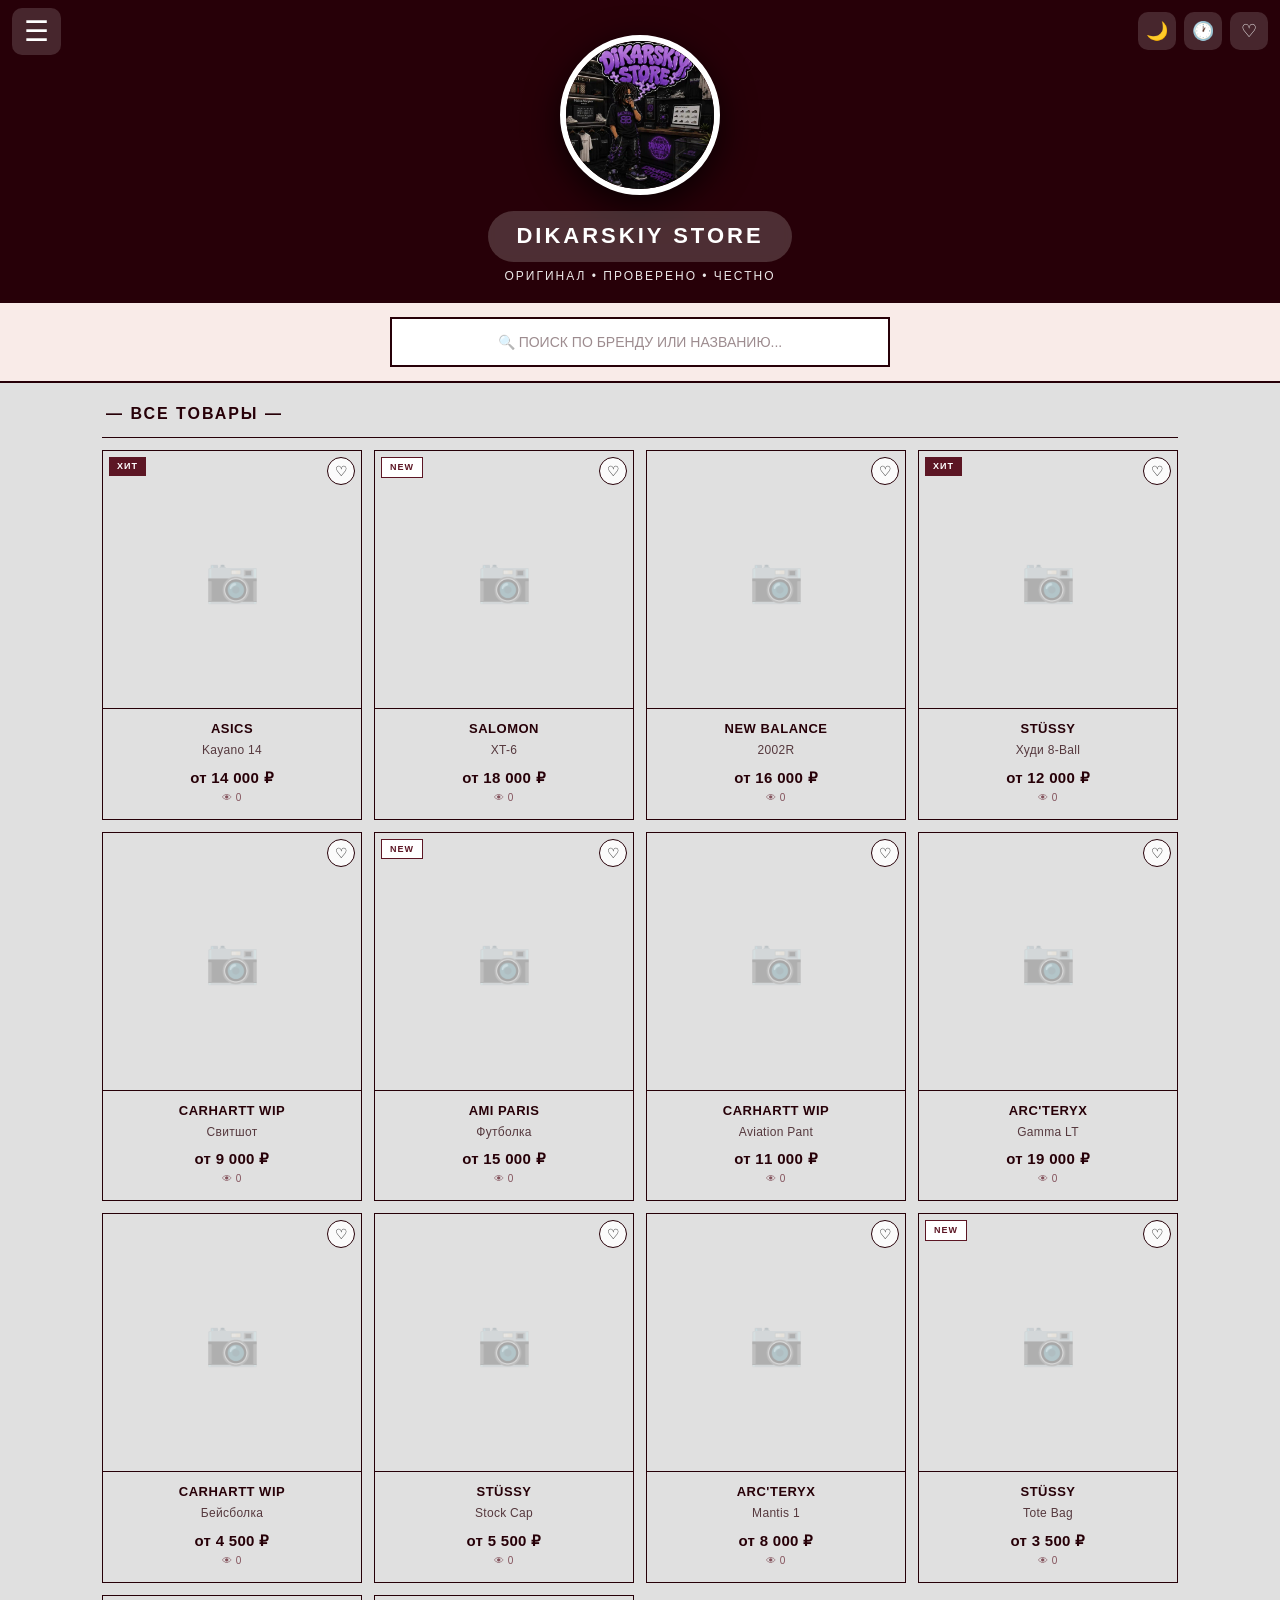
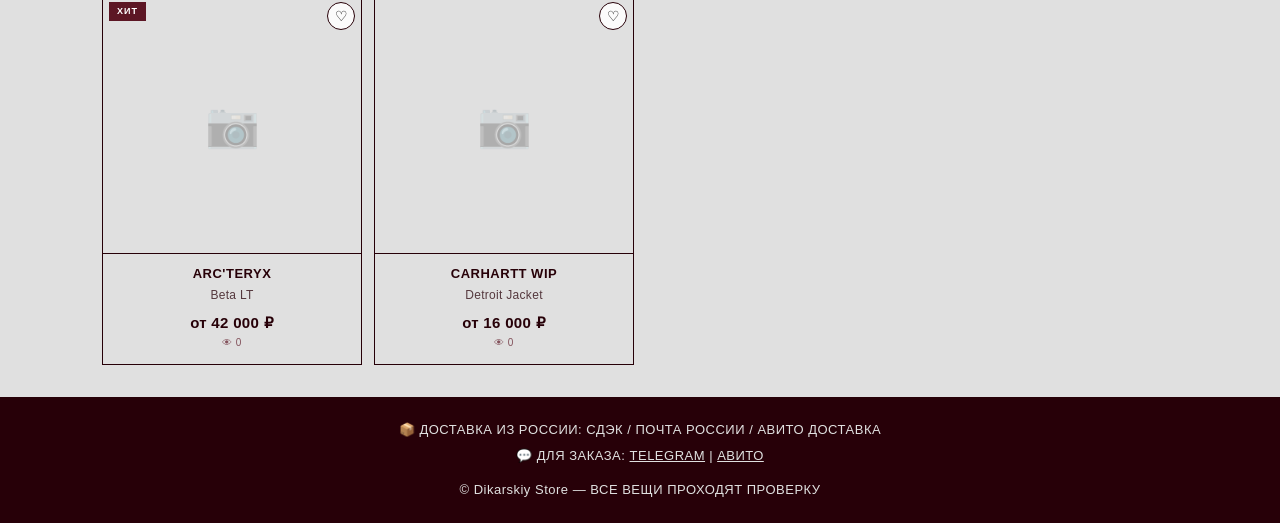
==== index.html @ ef87a81f "Update index.html" ====
<!DOCTYPE html>
<html lang="ru">
<head>
    <link rel="stylesheet" href="css/style.css">
    <meta charset="UTF-8">
    <meta name="viewport" content="width=device-width, initial-scale=1.0">
    <title>Dikarskiy Store</title>
   <link rel="icon" type="image/jpeg" href="avatar.jpg">
<link rel="apple-touch-icon" href="avatar.jpg">
    <meta name="msvalidate.01" content="151BB5F3D3B2898C2CD2B35DEF74CAA3" />
</head>
<body>


<!-- ШАПКА -->
<div class="header">
    <!-- Кнопка фильтра -->
    <div class="header-top-row">
        <span class="filter-icon" onclick="openPanel()" title="Фильтры">☰</span>
    </div>

 <!-- Иконки: тема, история, избранное и корзина -->
 <div class="header-actions">
    <button class="header-action-btn" onclick="toggleTheme()" title="Тема"><span id="themeIcon">🌙</span></button>
    <button class="header-action-btn" onclick="openHistory()" title="История">🕐</button>
    <button class="header-action-btn" onclick="openFavorites()" title="Избранное">♡<span class="badge" id="favBadge">0</span></button>
</div>

    <!-- Аватарка и название -->
    <img src="avatar.jpg" alt="Logo" class="header-avatar">
    <h1>Dikarskiy Store</h1>
    <p class="header-subtitle">ОРИГИНАЛ  • ПРОВЕРЕНО • ЧЕСТНО</p>
</div>
    <!-- ОВЕРЛЕЙ -->
    <div class="overlay" id="overlay" onclick="closePanel()"></div>

<!-- КНОПКА НАВЕРХ -->
<div class="scroll-to-top" id="scrollToTopBtn" onclick="scrollToTop()">↑</div>

 <!-- ВЫЕЗЖАЮЩАЯ ПАНЕЛЬ ФИЛЬТРОВ -->
<div class="sidebar" id="sidebar">
    <span class="close-panel" onclick="closePanel()">✕</span>
    <h3>Фильтры</h3>

    <div class="filter-group">
        <div class="filter-title">Категория</div>
        <label><input type="checkbox" class="filter-category" value="shoes" onchange="applyFilters()"> 👟 Обувь</label>
        <label><input type="checkbox" class="filter-category" value="hoodies" onchange="applyFilters()"> 👕 Кофты</label>
        <label><input type="checkbox" class="filter-category" value="pants" onchange="applyFilters()"> 👖 Штаны</label>
        <label><input type="checkbox" class="filter-category" value="caps" onchange="applyFilters()"> 🧢 Кепки</label>
        <label><input type="checkbox" class="filter-category" value="bags" onchange="applyFilters()"> 👜 Сумки</label>
        <label><input type="checkbox" class="filter-category" value="jackets" onchange="applyFilters()"> 🧥 Куртки</label>
    </div>

    <div class="filter-group">
        <div class="filter-title">Бренд</div>
        <label><input type="checkbox" class="filter-brand" value="asics" onchange="applyFilters()"> ASICS</label>
        <label><input type="checkbox" class="filter-brand" value="salomon" onchange="applyFilters()"> SALOMON</label>
        <label><input type="checkbox" class="filter-brand" value="newbalance" onchange="applyFilters()"> NEW BALANCE</label>
        <label><input type="checkbox" class="filter-brand" value="stussy" onchange="applyFilters()"> STÜSSY</label>
        <label><input type="checkbox" class="filter-brand" value="carhartt" onchange="applyFilters()"> CARHARTT WIP</label>
        <label><input type="checkbox" class="filter-brand" value="ami" onchange="applyFilters()"> AMI PARIS</label>
        <label><input type="checkbox" class="filter-brand" value="arcteryx" onchange="applyFilters()"> ARC'TERYX</label>
    </div>

    <div class="filter-group">
        <div class="filter-title">Размер</div>
        <div class="size-type-toggle">
            <button class="size-type-btn active" id="sizeTypeShoes" onclick="switchSizeType('shoes')">👟 Обувь</button>
            <button class="size-type-btn" id="sizeTypeClothes" onclick="switchSizeType('clothes')">👕 Одежда</button>
        </div>
        <div id="sizeCheckboxes">
            <label><input type="checkbox" class="filter-size" value="37" onchange="applyFilters()"> 37</label>
            <label><input type="checkbox" class="filter-size" value="38" onchange="applyFilters()"> 38</label>
            <label><input type="checkbox" class="filter-size" value="39" onchange="applyFilters()"> 39</label>
            <label><input type="checkbox" class="filter-size" value="40" onchange="applyFilters()"> 40</label>
            <label><input type="checkbox" class="filter-size" value="41" onchange="applyFilters()"> 41</label>
            <label><input type="checkbox" class="filter-size" value="42" onchange="applyFilters()"> 42</label>
            <label><input type="checkbox" class="filter-size" value="43" onchange="applyFilters()"> 43</label>
            <label><input type="checkbox" class="filter-size" value="44" onchange="applyFilters()"> 44</label>
            <label><input type="checkbox" class="filter-size" value="45" onchange="applyFilters()"> 45</label>
        </div>
    </div>

    <div class="sort-group">
        <div class="filter-title">Сортировка по цене</div>
        <label><input type="radio" name="sortPrice" value="default" onchange="applyFilters()" checked> По умолчанию</label>
        <label><input type="radio" name="sortPrice" value="cheap" onchange="applyFilters()"> Сначала дешёвые ↑</label>
        <label><input type="radio" name="sortPrice" value="expensive" onchange="applyFilters()"> Сначала дорогие ↓</label>
    </div>

    <button class="apply-btn" onclick="applyFilters(); closePanel();">✓ Применить</button>
    <button class="reset-btn" onclick="resetFilters()">✕ Сбросить всё</button>
</div>


    <!-- СТРОКА ПОИСКА -->
    <div class="search-bar">
        <input type="text" id="searchInput" placeholder="🔍 ПОИСК ПО БРЕНДУ ИЛИ НАЗВАНИЮ..." oninput="applyFilters()">
    </div>

    <!-- КАТАЛОГ -->
    <div class="main-container">
        <div class="section-title">— Все товары —</div>
        <div class="catalog" id="catalog">

    <!-- ОБУВЬ -->
<!-- ОБУВЬ -->
<div class="item" data-id="asics-kayano14" data-category="shoes" data-brand="asics" data-price="14000" data-size="37,38,39,40,41,42,43,44,45" data-search="asics kayano 14 кроссовки" onclick="openModal('Asics Kayano 14', 'Кроссовки', 'Легендарная модель из азиатской линейки. Технология GEL, дышащий верх. Полный оригинал с проверкой Poizon.', '14 000 ₽'); addToHistory('Asics Kayano 14', '14 000 ₽'); countView('asics-kayano14');">
    <div class="photo"><span class="badge-hit">ХИТ</span><span class="camera-icon">📷</span><button class="fav-btn" onclick="event.stopPropagation(); toggleFav(this, 'Asics Kayano 14', '14 000 ₽')">♡</button></div>
    <div class="info"><div class="brand">ASICS</div><div class="type">Kayano 14</div><div class="price">от 14 000 ₽</div><div class="views-counter" id="views-asics-kayano14">👁 0</div></div>
</div>

<div class="item" data-id="salomon-xt6" data-category="shoes" data-brand="salomon" data-price="18000" data-size="37,38,39,40,41,42,43,44,45" data-search="salomon xt-6 кроссовки" onclick="openModal('Salomon XT-6', 'Кроссовки', 'Культовая модель для города и трейла. Система быстрой шнуровки, подошва Contagrip.', '18 000 ₽'); addToHistory('Salomon XT-6', '18 000 ₽'); countView('salomon-xt6');">
    <div class="photo"><span class="badge-new">NEW</span><span class="camera-icon">📷</span><button class="fav-btn" onclick="event.stopPropagation(); toggleFav(this, 'Salomon XT-6', '18 000 ₽')">♡</button></div>
    <div class="info"><div class="brand">SALOMON</div><div class="type">XT-6</div><div class="price">от 18 000 ₽</div><div class="views-counter" id="views-salomon-xt6">👁 0</div></div>
</div>

<div class="item" data-id="nb-2002r" data-category="shoes" data-brand="newbalance" data-price="16000" data-size="37,38,39,40,41,42,43,44,45" data-search="new balance 2002r кроссовки" onclick="openModal('New Balance 2002R', 'Кроссовки', 'Бестселлер из коллаборации с китайскими дизайнерами. Верх из замши и сетки.', '16 000 ₽'); addToHistory('New Balance 2002R', '16 000 ₽'); countView('nb-2002r');">
    <div class="photo"><span class="camera-icon">📷</span><button class="fav-btn" onclick="event.stopPropagation(); toggleFav(this, 'New Balance 2002R', '16 000 ₽')">♡</button></div>
    <div class="info"><div class="brand">NEW BALANCE</div><div class="type">2002R</div><div class="price">от 16 000 ₽</div><div class="views-counter" id="views-nb-2002r">👁 0</div></div>
</div>

<!-- КОФТЫ -->
<div class="item" data-id="stussy-8ball" data-category="hoodies" data-brand="stussy" data-price="12000" data-size="M,L,XL" data-search="stussy худи 8 ball" onclick="openModal('Stüssy 8-Ball', 'Худи', 'Знаменитое худи с принтом 8-Ball. Плотный футер, оверсайз крой. Размеры M, L, XL.', '12 000 ₽'); addToHistory('Stüssy 8-Ball', '12 000 ₽'); countView('stussy-8ball');">
    <div class="photo"><span class="badge-hit">ХИТ</span><span class="camera-icon">📷</span><button class="fav-btn" onclick="event.stopPropagation(); toggleFav(this, 'Stüssy 8-Ball', '12 000 ₽')">♡</button></div>
    <div class="info"><div class="brand">STÜSSY</div><div class="type">Худи 8-Ball</div><div class="price">от 12 000 ₽</div><div class="views-counter" id="views-stussy-8ball">👁 0</div></div>
</div>

<div class="item" data-id="carhartt-sweatshirt" data-category="hoodies" data-brand="carhartt" data-price="9000" data-size="S,M,L,XL" data-search="carhartt wip свитшот" onclick="openModal('Carhartt WIP', 'Свитшот', 'Свитшот из органического хлопка. Логотип на груди вышивкой.', '9 000 ₽'); addToHistory('Carhartt WIP', '9 000 ₽'); countView('carhartt-sweatshirt');">
    <div class="photo"><span class="camera-icon">📷</span><button class="fav-btn" onclick="event.stopPropagation(); toggleFav(this, 'Carhartt WIP', '9 000 ₽')">♡</button></div>
    <div class="info"><div class="brand">CARHARTT WIP</div><div class="type">Свитшот</div><div class="price">от 9 000 ₽</div><div class="views-counter" id="views-carhartt-sweatshirt">👁 0</div></div>
</div>

<div class="item" data-id="ami-paris-tshirt" data-category="hoodies" data-brand="ami" data-price="15000" data-size="S,M,L" data-search="ami paris футболка сердечко" onclick="openModal('AMI Paris', 'Футболка', 'Футболка с логотипом Ami de Coeur. Органический хлопок, свободный крой.', '15 000 ₽'); addToHistory('AMI Paris', '15 000 ₽'); countView('ami-paris-tshirt');">
    <div class="photo"><span class="badge-new">NEW</span><span class="camera-icon">📷</span><button class="fav-btn" onclick="event.stopPropagation(); toggleFav(this, 'AMI Paris', '15 000 ₽')">♡</button></div>
    <div class="info"><div class="brand">AMI PARIS</div><div class="type">Футболка</div><div class="price">от 15 000 ₽</div><div class="views-counter" id="views-ami-paris-tshirt">👁 0</div></div>
</div>

<!-- ШТАНЫ -->
<div class="item" data-id="carhartt-aviation" data-category="pants" data-brand="carhartt" data-price="11000" data-size="M,L,XL" data-search="carhartt wip aviation штаны карго" onclick="openModal('Carhartt WIP Aviation', 'Карго-штаны', 'Культовые штаны Aviation Pant. Плотный хлопок, усиленные колени.', '11 000 ₽'); addToHistory('Carhartt WIP Aviation', '11 000 ₽'); countView('carhartt-aviation');">
    <div class="photo"><span class="camera-icon">📷</span><button class="fav-btn" onclick="event.stopPropagation(); toggleFav(this, 'Carhartt WIP Aviation', '11 000 ₽')">♡</button></div>
    <div class="info"><div class="brand">CARHARTT WIP</div><div class="type">Aviation Pant</div><div class="price">от 11 000 ₽</div><div class="views-counter" id="views-carhartt-aviation">👁 0</div></div>
</div>

<div class="item" data-id="arcteryx-gamma" data-category="pants" data-brand="arcteryx" data-price="19000" data-size="S,M,L" data-search="arcteryx gamma lt штаны" onclick="openModal('Arc\'teryx Gamma', 'Треккинговые штаны', 'Техничные штаны Gamma LT. Софтшелл, водоотталкивающая пропитка.', '19 000 ₽'); addToHistory('Arc\'teryx Gamma', '19 000 ₽'); countView('arcteryx-gamma');">
    <div class="photo"><span class="camera-icon">📷</span><button class="fav-btn" onclick="event.stopPropagation(); toggleFav(this, 'Arc\'teryx Gamma', '19 000 ₽')">♡</button></div>
    <div class="info"><div class="brand">ARC'TERYX</div><div class="type">Gamma LT</div><div class="price">от 19 000 ₽</div><div class="views-counter" id="views-arcteryx-gamma">👁 0</div></div>
</div>

<!-- КЕПКИ -->
<div class="item" data-id="carhartt-cap" data-category="caps" data-brand="carhartt" data-price="4500" data-size="M" data-search="carhartt wip бейсболка кепка" onclick="openModal('Carhartt WIP Cap', 'Бейсболка', 'Классическая бейсболка с прямым козырьком и вышитым логотипом.', '4 500 ₽'); addToHistory('Carhartt WIP Cap', '4 500 ₽'); countView('carhartt-cap');">
    <div class="photo"><span class="camera-icon">📷</span><button class="fav-btn" onclick="event.stopPropagation(); toggleFav(this, 'Carhartt WIP Cap', '4 500 ₽')">♡</button></div>
    <div class="info"><div class="brand">CARHARTT WIP</div><div class="type">Бейсболка</div><div class="price">от 4 500 ₽</div><div class="views-counter" id="views-carhartt-cap">👁 0</div></div>
</div>

<div class="item" data-id="stussy-cap" data-category="caps" data-brand="stussy" data-price="5500" data-size="M" data-search="stussy stock cap кепка" onclick="openModal('Stüssy Stock Cap', 'Бейсболка', 'Бейсболка из твила с вышитым логотипом Stüssy. Унисекс.', '5 500 ₽'); addToHistory('Stüssy Stock Cap', '5 500 ₽'); countView('stussy-cap');">
    <div class="photo"><span class="camera-icon">📷</span><button class="fav-btn" onclick="event.stopPropagation(); toggleFav(this, 'Stüssy Stock Cap', '5 500 ₽')">♡</button></div>
    <div class="info"><div class="brand">STÜSSY</div><div class="type">Stock Cap</div><div class="price">от 5 500 ₽</div><div class="views-counter" id="views-stussy-cap">👁 0</div></div>
</div>

<!-- СУМКИ -->
<div class="item" data-id="arcteryx-mantis" data-category="bags" data-brand="arcteryx" data-price="8000" data-size="M" data-search="arcteryx mantis сумка поясная" onclick="openModal('Arc\'teryx Mantis 1', 'Поясная сумка', 'Компактная поясная сумка на 1.5 литра. Нейлон, всепогодные молнии.', '8 000 ₽'); addToHistory('Arc\'teryx Mantis 1', '8 000 ₽'); countView('arcteryx-mantis');">
    <div class="photo"><span class="camera-icon">📷</span><button class="fav-btn" onclick="event.stopPropagation(); toggleFav(this, 'Arc\'teryx Mantis 1', '8 000 ₽')">♡</button></div>
    <div class="info"><div class="brand">ARC'TERYX</div><div class="type">Mantis 1</div><div class="price">от 8 000 ₽</div><div class="views-counter" id="views-arcteryx-mantis">👁 0</div></div>
</div>

<div class="item" data-id="stussy-tote" data-category="bags" data-brand="stussy" data-price="3500" data-size="M" data-search="stussy tote bag шоппер сумка" onclick="openModal('Stüssy Tote', 'Шоппер', 'Холщовый шоппер с принтом Stüssy. Вместительный, прочный.', '3 500 ₽'); addToHistory('Stüssy Tote', '3 500 ₽'); countView('stussy-tote');">
    <div class="photo"><span class="badge-new">NEW</span><span class="camera-icon">📷</span><button class="fav-btn" onclick="event.stopPropagation(); toggleFav(this, 'Stüssy Tote', '3 500 ₽')">♡</button></div>
    <div class="info"><div class="brand">STÜSSY</div><div class="type">Tote Bag</div><div class="price">от 3 500 ₽</div><div class="views-counter" id="views-stussy-tote">👁 0</div></div>
</div>

<!-- КУРТКИ -->
<div class="item" data-id="arcteryx-beta" data-category="jackets" data-brand="arcteryx" data-price="42000" data-size="S,M,L" data-search="arcteryx beta lt куртка гортекс" onclick="openModal('Arc\'teryx Beta LT', 'Мембранная куртка', 'Легендарная гортексовская куртка. Водонепроницаемая, дышащая.', '42 000 ₽'); addToHistory('Arc\'teryx Beta LT', '42 000 ₽'); countView('arcteryx-beta');">
    <div class="photo"><span class="badge-hit">ХИТ</span><span class="camera-icon">📷</span><button class="fav-btn" onclick="event.stopPropagation(); toggleFav(this, 'Arc\'teryx Beta LT', '42 000 ₽')">♡</button></div>
    <div class="info"><div class="brand">ARC'TERYX</div><div class="type">Beta LT</div><div class="price">от 42 000 ₽</div><div class="views-counter" id="views-arcteryx-beta">👁 0</div></div>
</div>

<div class="item" data-id="carhartt-detroit" data-category="jackets" data-brand="carhartt" data-price="16000" data-size="M,L,XL" data-search="carhartt wip detroit куртка" onclick="openModal('Carhartt WIP Detroit', 'Рабочая куртка', 'Знаменитая детройтская куртка. Плотный хлопок, воротник из вельвета.', '16 000 ₽'); addToHistory('Carhartt WIP Detroit', '16 000 ₽'); countView('carhartt-detroit');">
    <div class="photo"><span class="camera-icon">📷</span><button class="fav-btn" onclick="event.stopPropagation(); toggleFav(this, 'Carhartt WIP Detroit', '16 000 ₽')">♡</button></div>
    <div class="info"><div class="brand">CARHARTT WIP</div><div class="type">Detroit Jacket</div><div class="price">от 16 000 ₽</div><div class="views-counter" id="views-carhartt-detroit">👁 0</div></div>
</div>
            <div class="no-results" id="noResults">
                ✕ Ничего не найдено. Попробуйте изменить фильтры или поисковый запрос.
            </div>
<!-- ИСТОРИЯ ПРОСМОТРОВ -->
<div class="history-section" id="historySection" style="display:none;">
    <div class="history-title">— Вы недавно смотрели —</div>
    <div class="history-items" id="historyItems"></div>
</div>
        </div>
    </div>

    <!-- ПОДВАЛ -->
    <div class="footer">
        <p>📦 ДОСТАВКА ИЗ РOССИИ: СДЭК / ПОЧТА РОССИИ / АВИТО ДОСТАВКА</p>
        <p>💬 ДЛЯ ЗАКАЗА: <a href="https://t.me/DikarskiyStore">TELEGRAM</a> | <a href="https://www.avito.ru/brands/ddf3fd53c799ed565a706783601779fa">АВИТО</a></p>
        <p style="margin-top:8px;">© Dikarskiy Store — ВСЕ ВЕЩИ ПРОХОДЯТ ПРОВЕРКУ</p>
    </div>

    <!-- МОДАЛЬНОЕ ОКНО ТОВАРА -->
    <div class="modal" id="modal">
        <div class="modal-content">
            <span class="close" onclick="closeModal()">✕</span>
            <div class="modal-photo"><span style="font-size:50px; opacity:0.3;">📷</span></div>
            <h2 id="modalTitle">Asics Kayano 14</h2>
            <div class="modal-type" id="modalType">Кроссовки</div>
            <div class="modal-desc" id="modalDesc">Описание товара.</div>
            <div class="modal-price" id="modalPrice">14 000 ₽</div>

         
            <!-- Кнопки "Поделиться" и "В избранное" -->
<div class="modal-actions-row">
    <button class="modal-share-btn" onclick="shareProduct()">📤 Поделиться</button>
    <button class="modal-fav-btn" id="modalFavBtn" onclick="toggleFavFromModal()">♡ В избранное</button>
</div>
            <a href="https://t.me/DikarskiyStore" target="_blank" class="order-btn">🛒 ЗАКАЗАТЬ В TELEGRAM</a>
        </div>
    </div>
  <script>
   // ====================
// ПАНЕЛЬ ФИЛЬТРОВ
// ====================
function openPanel() {
    document.getElementById('sidebar').classList.add('active');
    document.getElementById('overlay').classList.add('active');
}

function closePanel() {
    document.getElementById('sidebar').classList.remove('active');
    document.getElementById('overlay').classList.remove('active');
}

// ====================
// ТЁМНАЯ ТЕМА
// ====================
let darkMode = localStorage.getItem('dikarskiy_dark') === 'true';

function applyTheme() {
    if (darkMode) {
        document.body.classList.add('dark');
        document.getElementById('themeIcon').textContent = '☀️';
    } else {
        document.body.classList.remove('dark');
        document.getElementById('themeIcon').textContent = '🌙';
    }
}

function toggleTheme() {
    darkMode = !darkMode;
    localStorage.setItem('dikarskiy_dark', darkMode);
    applyTheme();
}

applyTheme();

// ====================
// МОДАЛЬНОЕ ОКНО ТОВАРА
// ====================
let currentModalProduct = { title: '', price: '' };

function openModal(title, type, desc, price) {
    document.getElementById('modalTitle').innerText = title;
    document.getElementById('modalType').innerText = type;
    document.getElementById('modalDesc').innerText = desc;
    document.getElementById('modalPrice').innerText = price;
    document.getElementById('modal').classList.add('active');

    currentModalProduct = { title, price };

    const favBtn = document.getElementById('modalFavBtn');
    if (favBtn) {
        const isFav = favorites.find(f => f.title === title);
        if (isFav) {
            favBtn.classList.add('liked');
            favBtn.textContent = '♥ В избранном';
        } else {
            favBtn.classList.remove('liked');
            favBtn.textContent = '♡ В избранное';
        }
    }

    // Кнопка заказа — напрямую тебе
    const orderBtn = document.querySelector('.modal-content .order-btn');
    if (orderBtn) {
        orderBtn.href = '#';
        orderBtn.removeAttribute('target');
        orderBtn.onclick = function(e) {
            e.preventDefault();
            orderDirect(title, price);
        };
    }
}

function closeModal() {
    document.getElementById('modal').classList.remove('active');
}

document.getElementById('modal').addEventListener('click', function(e) {
    if (e.target === this) closeModal();
});

// ====================
// ФИЛЬТРЫ И ПОИСК
// ====================
function applyFilters() {
    const items = document.querySelectorAll('.item');
    const q = document.getElementById('searchInput').value.toLowerCase().trim();
    const cats = [...document.querySelectorAll('.filter-category:checked')].map(cb => cb.value);
    const brands = [...document.querySelectorAll('.filter-brand:checked')].map(cb => cb.value);
    const sizes = [...document.querySelectorAll('.filter-size:checked')].map(cb => cb.value);

    const sortRadio = document.querySelector('input[name="sortPrice"]:checked');
    const sortValue = sortRadio ? sortRadio.value : 'default';

    const noResults = document.getElementById('noResults');
    let visibleItems = [];

    items.forEach(item => {
        const c = item.getAttribute('data-category');
        const b = item.getAttribute('data-brand');
        const sizeAttr = item.getAttribute('data-size') || '';
        const itemSizes = sizeAttr.split(',').map(s => s.trim());
        const s = item.getAttribute('data-search').toLowerCase();

        let sizeMatch = sizes.length === 0 || sizes.some(sz => itemSizes.includes(sz));

        const ok = (cats.length === 0 || cats.includes(c)) &&
                   (brands.length === 0 || brands.includes(b)) &&
                   (q === '' || s.includes(q)) &&
                   sizeMatch;

        item.classList.add('hidden');

        if (ok) {
            visibleItems.push(item);
        }
    });

    if (sortValue === 'cheap') {
        visibleItems.sort((a, b) => {
            const priceA = parseInt(a.getAttribute('data-price'));
            const priceB = parseInt(b.getAttribute('data-price'));
            return priceA - priceB;
        });
    } else if (sortValue === 'expensive') {
        visibleItems.sort((a, b) => {
            const priceA = parseInt(a.getAttribute('data-price'));
            const priceB = parseInt(b.getAttribute('data-price'));
            return priceB - priceA;
        });
    }

    const catalog = document.getElementById('catalog');
    visibleItems.forEach(item => {
        item.classList.remove('hidden');
        catalog.appendChild(item);
    });

    if (visibleItems.length === 0) {
        noResults.classList.add('show');
    } else {
        noResults.classList.remove('show');
    }
}

function resetFilters() {
    document.querySelectorAll('.filter-category, .filter-brand, .filter-size').forEach(cb => cb.checked = false);
    document.getElementById('searchInput').value = '';
    const defaultRadio = document.querySelector('input[name="sortPrice"][value="default"]');
    if (defaultRadio) defaultRadio.checked = true;
    applyFilters();
    closePanel();
}

// ====================
// ИЗБРАННОЕ И КОРЗИНА
// ====================

let favorites = JSON.parse(localStorage.getItem('dikarskiy_fav') || '[]');
let cart = JSON.parse(localStorage.getItem('dikarskiy_cart') || '[]');

function updateBadges() {
    const favBadge = document.getElementById('favBadge');
    const cartBadge = document.getElementById('cartBadge');

    if (favorites.length > 0) {
        favBadge.textContent = favorites.length;
        favBadge.classList.add('active');
    } else {
        favBadge.classList.remove('active');
    }

    if (cart.length > 0) {
        cartBadge.textContent = cart.length;
        cartBadge.classList.add('active');
    } else {
        cartBadge.classList.remove('active');
    }
}

function toggleFav(btn, title, price) {
    event.stopPropagation();
    const index = favorites.findIndex(item => item.title === title);

    if (index > -1) {
        favorites.splice(index, 1);
        btn.classList.remove('liked');
        btn.textContent = '♡';
    } else {
        favorites.push({ title, price });
        btn.classList.add('liked');
        btn.textContent = '♥';
    }

    localStorage.setItem('dikarskiy_fav', JSON.stringify(favorites));
    updateBadges();
}

function toggleFavFromModal() {
    const btn = document.getElementById('modalFavBtn');
    const title = currentModalProduct.title;
    const price = currentModalProduct.price;
    const index = favorites.findIndex(item => item.title === title);

    if (index > -1) {
        favorites.splice(index, 1);
        btn.classList.remove('liked');
        btn.textContent = '♡ В избранное';
    } else {
        favorites.push({ title, price });
        btn.classList.add('liked');
        btn.textContent = '♥ В избранном';
    }

    localStorage.setItem('dikarskiy_fav', JSON.stringify(favorites));
    updateBadges();
    updateAllFavButtons();
}

function updateAllFavButtons() {
    document.querySelectorAll('.fav-btn').forEach(btn => {
        const onclickAttr = btn.getAttribute('onclick');
        if (!onclickAttr) return;
        const match = onclickAttr.match(/toggleFav\(this,\s*'(.+?)',\s*'(.+?)'\)/);
        if (match && favorites.find(f => f.title === match[1])) {
            btn.classList.add('liked');
            btn.textContent = '♥';
        } else if (match) {
            btn.classList.remove('liked');
            btn.textContent = '♡';
        }
    });
}

function openFavorites() {
    if (favorites.length === 0) {
        alert('В избранном пока ничего нет');
        return;
    }
    
    let list = '🧾 ЧЕК-ЛИСТ ЗАКАЗА\n\n';
    let total = 0;
    
    favorites.forEach((item, i) => {
        list += (i + 1) + '. ' + item.title + ' — ' + item.price + '\n';
        const priceNum = parseInt(item.price.replace(/[^\d]/g, ''));
        if (!isNaN(priceNum)) total += priceNum;
    });
    
    list += '\n📦 Всего товаров: ' + favorites.length;
    list += '\n💰 Примерная сумма: ' + total.toLocaleString() + ' ₽';
    list += '\n\n👇 Выбери действие:';
    
    const action = confirm(
        list + '\n\nНажми "ОК" — отправить заказ в Telegram\nНажми "Отмена" — остаться в избранном'
    );
    
    if (action) {
        sendFavoriteOrder();
    }
}

function sendFavoriteOrder() {
    let message = '🛒 Новый заказ!\n\n';
    let total = 0;
    
    favorites.forEach((item, i) => {
        message += (i + 1) + '. ' + item.title + ' — ' + item.price + '\n';
        const priceNum = parseInt(item.price.replace(/[^\d]/g, ''));
        if (!isNaN(priceNum)) total += priceNum;
    });
    
    message += '\n📦 Всего: ' + favorites.length + ' товаров';
    message += '\n💰 Сумма: ~' + total.toLocaleString() + ' ₽';
    message += '\n\nПрошу подтвердить наличие и сроки.';
    
    const url = 'https://t.me/' + YOUR_TELEGRAM + '?text=' + encodeURIComponent(message);
    window.open(url, '_blank');
}
// ====================
// ПРЯМОЙ ЗАКАЗ ТЕБЕ В ЛИЧКУ
// ====================
const YOUR_TELEGRAM = 'DikarskiyStore'; // ← ЗАМЕНИ НА СВОЙ БЕЗ @

function orderDirect(title, price) {
    const size = prompt('Какой размер вас интересует? (S, M, L, XL)\nИли нажмите Отмена, если не знаете.');
    const sizeText = size ? 'Размер: ' + size : 'Размер не указан';
    
    const message = encodeURIComponent(
        '🛒 Новый заказ!\n\n' +
        'Товар: ' + title + '\n' +
        'Цена: ' + price + '\n' +
        sizeText
    );
    
    const url = 'https://t.me/' + YOUR_TELEGRAM + '?text=' + message;
    window.open(url, '_blank');
}

function shareProduct() {
    const url = window.location.href;
    const title = currentModalProduct.title;
    const price = currentModalProduct.price;
    const text = title + ' — ' + price + '\n\nСмотреть: ' + url;

    if (navigator.share) {
        navigator.share({ title, text, url });
    } else {
        navigator.clipboard.writeText(text).then(function() {
            alert('Ссылка скопирована! Отправь другу.');
        }).catch(function() {
            alert('Скопируйте вручную: ' + text);
        });
    }
}

// ====================
// ИСТОРИЯ ПРОСМОТРОВ
// ====================
let viewHistory = JSON.parse(localStorage.getItem('dikarskiy_history') || '[]');

function addToHistory(title, price) {
    viewHistory = viewHistory.filter(item => item.title !== title);
    viewHistory.unshift({ title, price });
    if (viewHistory.length > 10) viewHistory.pop();
    localStorage.setItem('dikarskiy_history', JSON.stringify(viewHistory));
}

function openHistory() {
    const modal = document.getElementById('historyModal');
    const list = document.getElementById('historyList');
    
    if (!modal || !list) return;

    list.innerHTML = '';

    if (viewHistory.length === 0) {
        list.innerHTML = '<div class="history-empty">Вы пока ничего не смотрели</div>';
    } else {
        viewHistory.forEach(item => {
            const row = document.createElement('div');
            row.className = 'history-row';
            row.innerHTML = '<div class="history-info"><div class="history-name">' + item.title + '</div><div class="history-price">' + item.price + '</div></div><div class="history-arrow">→</div>';
            row.onclick = function() {
                closeHistory();
                const searchTitle = item.title.replace(/'/g, "\\'");
                const targetItem = document.querySelector('.item[onclick*="' + searchTitle + '"]');
                if (targetItem) {
                    targetItem.scrollIntoView({ behavior: 'smooth',block: 'center' });
                    setTimeout(function() { targetItem.click(); }, 400);
                }
            };
            list.appendChild(row);
        });
    }

    modal.style.display = 'flex';
    modal.classList.add('active');
}

function closeHistory() {
    const modal = document.getElementById('historyModal');
    if (!modal) return;
    modal.classList.remove('active');
    setTimeout(function() { modal.style.display = 'none'; }, 300);
}

function clearHistory() {
    viewHistory = [];
    localStorage.setItem('dikarskiy_history', '[]');
    openHistory();
}

const historyModalEl = document.getElementById('historyModal');
if (historyModalEl) {
    historyModalEl.addEventListener('click', function(e) {
        if (e.target === this) closeHistory();
    });
}

// ====================
// СЧЁТЧИК ПРОСМОТРОВ
// ====================
let viewsData = JSON.parse(localStorage.getItem('dikarskiy_views') || '{}');

function countView(productId) {
    if (!productId) return;
    
    if (!viewsData[productId]) {
        viewsData[productId] = 0;
    }
    viewsData[productId]++;
    localStorage.setItem('dikarskiy_views', JSON.stringify(viewsData));
    
    const counterEl = document.getElementById('views-' + productId);
    if (counterEl) {
        counterEl.textContent = '👁 ' + viewsData[productId];
    }
}

function loadAllViewCounters() {
    Object.keys(viewsData).forEach(function(id) {
        const counterEl = document.getElementById('views-' + id);
        if (counterEl && viewsData[id]) {
            counterEl.textContent = '👁 ' + viewsData[id];
        }
    });
}

// ====================
// КНОПКА НАВЕРХ
// ====================
const scrollBtn = document.getElementById('scrollToTopBtn');

window.addEventListener('scroll', function() {
    if (scrollBtn) {
        if (window.scrollY > 400) {
            scrollBtn.classList.add('show');
        } else {
            scrollBtn.classList.remove('show');
        }
    }
});

function scrollToTop() {
    window.scrollTo({ top: 0, behavior: 'smooth' });
}

// ====================
// ЗАПУСК
// ====================
updateBadges();
updateAllFavButtons();
loadAllViewCounters();
// ====================
// ПЕРЕКЛЮЧЕНИЕ ТИПА РАЗМЕРОВ
// ====================
let currentSizeType = 'shoes'; // обувь по умолчанию

function switchSizeType(type) {
    currentSizeType = type;
    const container = document.getElementById('sizeCheckboxes');
    const btnShoes = document.getElementById('sizeTypeShoes');
    const btnClothes = document.getElementById('sizeTypeClothes');

    // Переключаем активную кнопку
    btnShoes.classList.toggle('active', type === 'shoes');
    btnClothes.classList.toggle('active', type === 'clothes');

    // Сбрасываем выбранные размеры
    document.querySelectorAll('.filter-size').forEach(cb => cb.checked = false);

    // Меняем набор размеров
    if (type === 'shoes') {
        container.innerHTML = `
            <label><input type="checkbox" class="filter-size" value="37" onchange="applyFilters()"> 37</label>
            <label><input type="checkbox" class="filter-size" value="38" onchange="applyFilters()"> 38</label>
            <label><input type="checkbox" class="filter-size" value="39" onchange="applyFilters()"> 39</label>
            <label><input type="checkbox" class="filter-size" value="40" onchange="applyFilters()"> 40</label>
            <label><input type="checkbox" class="filter-size" value="41" onchange="applyFilters()"> 41</label>
            <label><input type="checkbox" class="filter-size" value="42" onchange="applyFilters()"> 42</label>
            <label><input type="checkbox" class="filter-size" value="43" onchange="applyFilters()"> 43</label>
            <label><input type="checkbox" class="filter-size" value="44" onchange="applyFilters()"> 44</label>
            <label><input type="checkbox" class="filter-size" value="45" onchange="applyFilters()"> 45</label>
        `;
    } else {
        container.innerHTML = `
            <label><input type="checkbox" class="filter-size" value="S" onchange="applyFilters()"> S</label>
            <label><input type="checkbox" class="filter-size" value="M" onchange="applyFilters()"> M</label>
            <label><input type="checkbox" class="filter-size" value="L" onchange="applyFilters()"> L</label>
            <label><input type="checkbox" class="filter-size" value="XL" onchange="applyFilters()"> XL</label>
        `;
    }

    applyFilters();
}
function orderDirect(title, price) {
    let sizePrompt;
    // Определяем тип товара по названию (обувь или одежда)
    if (currentModalProduct.title.toLowerCase().includes('asics') || 
        currentModalProduct.title.toLowerCase().includes('salomon') || 
        currentModalProduct.title.toLowerCase().includes('new balance')) {
        sizePrompt = prompt('Выберите размер обуви:\n37, 38, 39, 40, 41, 42, 43, 44, 45\n\nИли нажмите Отмена, если не знаете.');
    } else {
        sizePrompt = prompt('Выберите размер:\nS, M, L, XL\n\nИли нажмите Отмена, если не знаете.');
    }
    
    const sizeText = sizePrompt ? 'Размер: ' + sizePrompt : 'Размер не указан';
    
    const message = encodeURIComponent(
        '🛒 Новый заказ!\n\n' +
        'Товар: ' + title + '\n' +
        'Цена: ' + price + '\n' +
        sizeText
    );
    
    const url = 'https://t.me/' + YOUR_TELEGRAM + '?text=' + message;
    window.open(url, '_blank');
}
function updateBadges() {
    const favBadge = document.getElementById('favBadge');

    if (favorites.length > 0) {
        favBadge.textContent = favorites.length;
        favBadge.classList.add('active');
    } else {
        favBadge.classList.remove('active');
    }
}
  </script> 
    <!-- МОДАЛЬНОЕ ОКНО ИСТОРИИ -->
<div class="history-modal" id="historyModal">
    <div class="history-modal-content">
        <span class="close" onclick="closeHistory()">✕</span>
       <button class="header-action-btn" onclick="openHistory()" title="История">
    🕐 
</button>
        <div class="history-list" id="historyList"></div>
        <button class="history-clear-btn" onclick="clearHistory()">✕ Очистить историю</button>
    </div>
</div>
</body>
</html>
---- css/style.css ----
* {
    margin: 0;
    padding: 0;
    box-sizing: border-box;
}

body {
    background-color: #e0e0e0;
    font-family: -apple-system, BlinkMacSystemFont, 'Segoe UI', Roboto, Helvetica, Arial, sans-serif;
    color: #270008;
    -webkit-tap-highlight-color: transparent;
    line-height: 1.4;
}

/* ШАПКА */
.header {
    background-color: #270008;
    color: #FFFFFF;
    display: flex;
    flex-direction: column;
    align-items: center;
    justify-content: center;
    padding: 35px 15px 18px;
    position: relative;
    z-index: 100;
    min-height: 250px;
}

/* Кнопка фильтра — над аватаркой */
.header-top-row {
    position: absolute;
    top: 12px;
    left: 12px;
    z-index: 10;
}

.filter-icon {
    font-size: 28px;
    cursor: pointer;
    user-select: none;
    padding: 8px 12px;
    background-color: rgba(255, 255, 255, 0.15);
    border-radius: 10px;
    transition: 0.3s;
}

.filter-icon:active {
    background-color: rgba(255, 255, 255, 0.35);
}

/* АВАТАРКА — ЦАРЬ */
.header-avatar {
    width: 160px;
    height: 160px;
    border-radius: 50%;
    border: 6px solid #FFFFFF;
    object-fit: cover;
    box-shadow: 0 10px 35px rgba(0, 0, 0, 0.8);
    margin-bottom: 16px;
    background-color: #F9EBE8;
}

/* Название */
.header h1 {
    font-size: 22px;
    font-weight: 800;
    text-transform: uppercase;
    letter-spacing: 3px;
    margin: 0 0 6px;
    background-color: rgba(255, 255, 255, 0.18);
    padding: 10px 28px;
    border-radius: 30px;
    backdrop-filter: blur(5px);
    -webkit-backdrop-filter: blur(5px);
}

/* Подпись */
.header-subtitle {
    font-size: 12px;
    font-weight: 500;
    letter-spacing: 2px;
    opacity: 0.9;
    text-align: center;
}

/* ПОИСК */
.search-bar {
    text-align: center;
    padding: 14px 16px;
    background-color: #F9EBE8;
    border-bottom: 2px solid #270008;
}

.search-bar input {
    width: 100%;
    max-width: 500px;
    padding: 14px 16px;
    border: 2px solid #270008;
    font-family: -apple-system, BlinkMacSystemFont, 'Segoe UI', Roboto, sans-serif;
    font-size: 16px;
    text-align: center;
    color: #270008;
    background-color: #FFFFFF;
    outline: none;
    border-radius: 0;
    -webkit-appearance: none;
}

.search-bar input::placeholder {
    color: #270008;
    opacity: 0.45;
    font-size: 14px;
}

/* ЗАГОЛОВОК КАТАЛОГА */
.section-title {
    text-align: center;
    padding: 15px 0 10px;
    font-size: 16px;
    font-weight: 700;
    letter-spacing: 3px;
    text-transform: uppercase;
    color: #270008;
}


/* ОВЕРЛЕЙ */
.overlay {
    position: fixed;
    top: 0;
    left: 0;
    width: 100%;
    height: 100%;
    background-color: rgba(0, 0, 0, 0.6);
    z-index: 998;
    display: none;
}

.overlay.active {
    display: block;
}

/* ВЫЕЗЖАЮЩАЯ ПАНЕЛЬ ФИЛЬТРОВ */
.sidebar {
    position: fixed;
    top: 0;
    left: -100%;
    width: 85%;
    max-width: 320px;
    height: 100%;
    height: 100dvh;
    background-color: #e0e0e0;
    border-right: 3px solid #270008;
    z-index: 999;
    padding: 25px 18px 18px;
    transition: left 0.3s ease;
    overflow-y: auto;
    -webkit-overflow-scrolling: touch;
}

.sidebar.active {
    left: 0;
}

.sidebar .close-panel {
    position: absolute;
    top: 10px;
    right: 14px;
    font-size: 24px;
    cursor: pointer;
    color: #270008;
    font-weight: bold;
    padding: 5px;
    z-index: 5;
}

.sidebar h3 {
    font-size: 16px;
    font-weight: 600;
    letter-spacing: 2px;
    text-transform: uppercase;
    margin-bottom: 18px;
    padding-bottom: 10px;
    border-bottom: 2px solid #270008;
    color: #270008;
}

.filter-group {
    margin-bottom: 22px;
}

.filter-group .filter-title {
    font-size: 14px;
    font-weight: 600;
    letter-spacing: 1px;
    margin-bottom: 8px;
    text-transform: uppercase;
    color: #270008;
}

.filter-group label {
    display: block;
    font-size: 16px;
    padding: 7px 0;
    cursor: pointer;
    letter-spacing: 0.3px;
    color: #270008;
    -webkit-tap-highlight-color: transparent;
}

.filter-group input[type="checkbox"] {
    margin-right: 10px;
    accent-color: #270008;
    width: 18px;
    height: 18px;
    vertical-align: middle;
}

.reset-btn {
    display: block;
    width: 100%;
    padding: 14px;
    background-color: #e0e0e0;
    border: 2px solid #270008;
    color: #270008;
    font-family: -apple-system, BlinkMacSystemFont, 'Segoe UI', Roboto, sans-serif;
    font-size: 14px;
    font-weight: 500;
    letter-spacing: 1px;
    cursor: pointer;
    text-transform: uppercase;
    transition: 0.3s;
    margin-top: 8px;
    -webkit-tap-highlight-color: transparent;
}

.reset-btn:active {
    background-color: #270008;
    color: #e0e0e0;
}

/* ОСНОВНОЙ КОНТЕЙНЕР */
.main-container {
    max-width: 1100px;
    margin: 0 auto;
    padding: 12px;
}
 .section-title {
    text-align: left;
    padding: 8px 4px 12px;
    font-size: 16px;
    font-weight: 600;
    letter-spacing: 2px;
    text-transform: uppercase;
    border-bottom: 1px solid #270008;
    margin-bottom: 12px;
    color: #270008;
}

/* КАТАЛОГ — СЕТКА */
.catalog {
    display: grid;
    grid-template-columns: repeat(auto-fill, minmax(155px, 1fr));
    gap: 10px;
}

.item {
    background-color: #e0e0e0;
    border: 1px solid #270008;
    text-align: center;
    cursor: pointer;
    transition: 0.2s;
    display: flex;
    flex-direction: column;
    -webkit-tap-highlight-color: transparent;
}

.item:active {
    background-color: #270008;
    color: #e0e0e0;
}

.item:active .brand,
.item:active .type,
.item:active .price {
    color: #e0e0e0;
}

/* МЕСТО ПОД ФОТО */
.item .photo {
    width: 100%;
    aspect-ratio: 1 / 1;
    background-color: #e0e0e0;
    border-bottom: 1px solid #270008;
    display: flex;
    align-items: center;
    justify-content: center;
    position: relative;
    overflow: hidden;
}

.item .photo .camera-icon {
    font-size: 36px;
    opacity: 0.25;
    pointer-events: none;
}

.item .photo img {
    width: 100%;
    height: 100%;
    object-fit: cover;
    position: absolute;
    top: 0;
    left: 0;
}

/* ПОДПИСЬ */
.item .info {
    padding: 12px 8px 14px;
    flex: 1;
    display: flex;
    flex-direction: column;
    justify-content: center;
}

.item .brand {
    font-size: 13px;
    font-weight: 600;
    letter-spacing: 0.5px;
    text-transform: uppercase;
    line-height: 1.3;
    color: #270008;
}

.item .type {
    font-size: 12px;
    font-weight: 400;
    opacity: 0.75;
    margin-top: 4px;
    letter-spacing: 0.3px;
    color: #270008;
}

.item .price {
    font-size: 15px;
    font-weight: 600;
    margin-top: 8px;
    letter-spacing: 0.3px;
    color: #270008;
}

.item.hidden {
    display: none;
}

.no-results {
    text-align: center;
    padding: 30px 15px;
    font-size: 15px;
    font-weight: 400;
    letter-spacing: 0.5px;
    opacity: 0.6;
    display: none;
    grid-column: 1 / -1;
    color: #270008;
}

.no-results.show {
    display: block;
}

/* МОДАЛЬНОЕ ОКНО ТОВАРА */
.modal {
    display: none;
    position: fixed;
    top: 0;
    left: 0;
    width: 100%;
    height: 100%;
    height: 100dvh;
    background-color: rgba(0, 0, 0, 0.75);
    z-index: 2000;
    justify-content: center;
    align-items: center;
    padding: 15px;
}

.modal.active {
    display: flex;
}

.modal-content {
    background-color: #e0e0e0;
    border: 3px solid #270008;
    padding: 20px 16px;
    max-width: 400px;
    width: 100%;
    text-align: center;
    position: relative;
    max-height: 90vh;
    max-height: 90dvh;
    overflow-y: auto;
    -webkit-overflow-scrolling: touch;
    color: #270008;
}

.modal-content .close {
    position: absolute;
    top: 8px;
    right: 12px;
    font-size: 24px;
    cursor: pointer;
    color: #270008;
    font-weight: bold;
    padding: 5px;
    z-index: 5;
}

.modal-content .modal-photo {
    width: 100%;
    aspect-ratio: 1 / 1;
    background-color: #e0e0e0;
    border: 1px solid #270008;
    margin-bottom: 15px;
    display: flex;
    align-items: center;
    justify-content: center;
    font-size: 50px;
    opacity: 0.3;
}

.modal-content .modal-photo img {
    width: 100%;
    height: 100%;
    object-fit: cover;
    opacity: 1;
}

.modal-content h2 {
    font-size: 20px;
    font-weight: 600;
    letter-spacing: 1px;
    margin-bottom: 4px;
}

.modal-content .modal-type {
    font-size: 14px;
    font-weight: 400;
    opacity: 0.65;
    margin-bottom: 14px;
    letter-spacing: 0.3px;
}

.modal-content .modal-desc {
    font-size: 15px;
    font-weight: 400;
    line-height: 1.6;
    margin-bottom: 18px;
    text-align: left;
    border-top: 1px solid #270008;
    border-bottom: 1px solid #270008;
    padding: 14px 0;
}

.modal-content .modal-price {
    font-size: 22px;
    font-weight: 700;
    margin-bottom: 20px;
}
 .modal-content .order-btn {
    display: block;
    width: 100%;
    background-color: #270008;
    color: #e0e0e0;
    text-decoration: none;
    padding: 16px;
    font-size: 16px;
    font-weight: 500;
    letter-spacing: 2px;
    text-transform: uppercase;
    border: none;
    cursor: pointer;
    font-family: -apple-system, BlinkMacSystemFont, 'Segoe UI', Roboto, sans-serif;
    text-align: center;
    -webkit-tap-highlight-color: transparent;
}

.modal-content .order-btn:active {
    background-color: #e0e0e0;
    color: #270008;
    outline: 2px solid #270008;
}

/* ПОДВАЛ */
.footer {
    background-color: #270008;
    color: #e0e0e0;
    text-align: center;
    padding: 20px 14px;
    font-size: 13px;
    font-weight: 400;
    letter-spacing: 0.5px;
    margin-top: 20px;
    line-height: 2;
}

.footer a {
    color: #e0e0e0;
    text-decoration: underline;
}

/* ТЕЛЕФОН: две колонки на маленьких экранах */
@media (max-width: 380px) {
    .catalog {
        grid-template-columns: repeat(2, 1fr);
        gap: 8px;
    }
    .item .brand {
        font-size: 12px;
    }
    .item .type {
        font-size: 11px;
    }
    .item .price {
        font-size: 14px;
    }
    .header h1 {
        font-size: 17px;
        letter-spacing: 1px;
    }
    .filter-icon {
        font-size: 24px;
    }
}

@media (min-width: 381px) and (max-width: 480px) {
    .catalog {
        grid-template-columns: repeat(2, 1fr);
        gap: 10px;
    }
    .header h1 {
        font-size: 18px;
    }
}

@media (min-width: 481px) and (max-width: 768px) {
    .catalog {
        grid-template-columns: repeat(3, 1fr);
        gap: 10px;
    }
}

@media (min-width: 769px) {
    .catalog {
        grid-template-columns: repeat(4, 1fr);
        gap: 12px;
    }
    .item .photo .camera-icon {
        font-size: 44px;
    }
}
/* КНОПКА НАВЕРХ */
.scroll-to-top {
    position: fixed;
    bottom: 24px;
    right: 20px;
    width: 46px;
    height: 46px;
    background-color: #270008;
    color: #FFFFFF;
    border: 2px solid #FFFFFF;
    border-radius: 50%;
    font-size: 22px;
    display: flex;
    align-items: center;
    justify-content: center;
    cursor: pointer;
    z-index: 1500;
    opacity: 0;
    visibility: hidden;
    transform: translateY(20px);
    transition: opacity 0.3s ease, visibility 0.3s ease, transform 0.3s ease;
    box-shadow: 0 4px 14px rgba(0, 0, 0, 0.5);
    user-select: none;
    -webkit-tap-highlight-color: transparent;
    line-height: 1;
}

.scroll-to-top.show {
    opacity: 1;
    visibility: visible;
    transform: translateY(0);
}

.scroll-to-top:active {
    background-color: #FFFFFF;
    color: #270008;
    border-color: #270008;
}
/* ==================== */
/* СОРТИРОВКА ПО ЦЕНЕ */
/* ==================== */
.sort-group {
    margin-bottom: 22px;
}

.sort-group .filter-title {
    font-size: 14px;
    font-weight: 600;
    letter-spacing: 1px;
    margin-bottom: 8px;
    text-transform: uppercase;
    color: #270008;
}

.sort-group label {
    display: block;
    font-size: 16px;
    padding: 7px 0;
    cursor: pointer;
    letter-spacing: 0.3px;
    color: #270008;
    -webkit-tap-highlight-color: transparent;
}

.sort-group input[type="radio"] {
    margin-right: 10px;
    accent-color: #270008;
    width: 18px;
    height: 18px;
    vertical-align: middle;
}
/* ==================== */
/* ИКОНКИ В ШАПКЕ */
/* ==================== */
.header-actions {
    position: absolute;
    top: 12px;
    right: 12px;
    display: flex;
    gap: 8px;
    z-index: 10;
}

.header-action-btn {
    position: relative;
    width: 38px;
    height: 38px;
    background-color: rgba(255, 255, 255, 0.15);
    border: none;
    border-radius: 10px;
    color: #FFFFFF;
    font-size: 18px;
    cursor: pointer;
    display: flex;
    align-items: center;
    justify-content: center;
    transition: 0.3s;
    -webkit-tap-highlight-color: transparent;
    user-select: none;
    text-decoration: none;
}

.header-action-btn:active {
    background-color: rgba(255, 255, 255, 0.35);
}

/* Счётчик на иконке */
.badge {
    position: absolute;
    top: -6px;
    right: -6px;
    background-color: #FFFFFF;
    color: #270008;
    font-size: 10px;
    font-weight: 700;
    width: 18px;
    height: 18px;
    border-radius: 50%;
    display: flex;
    align-items: center;
    justify-content: center;
    line-height: 1;
    display: none;
}

.badge.active {
    display: flex;
}

/* ==================== */
/* ИКОНКА ИЗБРАННОГО НА КАРТОЧКЕ */
/* ==================== */
.item .photo {
    position: relative;
}

.fav-btn {
    position: absolute;
    top: 6px;
    right: 6px;
    width: 28px;
    height: 28px;
    background-color: rgba(255, 255, 255, 0.85);
    border: 1px solid #270008;
    border-radius: 50%;
    font-size: 14px;
    cursor: pointer;
    display: flex;
    align-items: center;
    justify-content: center;
    z-index: 5;
    transition: 0.2s;
    -webkit-tap-highlight-color: transparent;
    user-select: none;
    line-height: 1;
}

.fav-btn:active {
    transform: scale(1.2);
}

.fav-btn.liked {
    background-color: #270008;
    border-color: #270008;
}

/* ==================== */
/* КНОПКА ПОДЕЛИТЬСЯ В МОДАЛЬНОМ ОКНЕ */
/* ==================== */
.modal-actions-row {
    display: flex;
    gap: 10px;
    margin-bottom: 18px;
}

.modal-share-btn,
.modal-fav-btn {
    flex: 1;
    padding: 10px;
    border: 2px solid #270008;
    background-color: #FFFFFF;
    color: #270008;
    font-family: -apple-system, BlinkMacSystemFont, 'Segoe UI', Roboto, sans-serif;
    font-size: 13px;
    font-weight: 600;
    letter-spacing: 1px;
    cursor: pointer;
    transition: 0.3s;
    text-transform: uppercase;
    -webkit-tap-highlight-color: transparent;
    text-align: center;
}

.modal-share-btn:active,
.modal-fav-btn:active {
    background-color: #270008;
    color: #FFFFFF;
}

.modal-fav-btn.liked {
    background-color: #270008;
    color: #FFFFFF;
}
.apply-btn {
    display: block;
    width: 100%;
    padding: 14px;
    background-color: #270008;
    border: 2px solid #270008;
    color: #FFFFFF;
    font-family: -apple-system, BlinkMacSystemFont, 'Segoe UI', Roboto, sans-serif;
    font-size: 14px;
    font-weight: 600;
    letter-spacing: 1px;
    cursor: pointer;
    text-transform: uppercase;
    transition: 0.3s;
    margin-bottom: 8px;
    -webkit-tap-highlight-color: transparent;
}

.apply-btn:active {
    background-color: #FFFFFF;
    color: #270008;
}
/* ==================== */
/* ПЛАШКИ "ХИТ" И "НОВИНКА" */
/* ==================== */
.item .badge-hit,
.item .badge-new {
    position: absolute;
    top: 6px;
    left: 6px;
    padding: 3px 8px;
    font-size: 9px;
    font-weight: 700;
    letter-spacing: 1px;
    text-transform: uppercase;
    border-radius: 0;
    z-index: 5;
    pointer-events: none;
}

.item .badge-hit {
    background-color: #5C1624;
    color: #FFFFFF;
}

.item .badge-new {
    background-color: #FFFFFF;
    color: #5C1624;
    border: 1px solid #5C1624;
}

/* ==================== */
/* ТЁМНАЯ ТЕМА */
/* ==================== */
body.dark {
    background-color: #1A0A0F;
    color: #F0D5DC;
}

body.dark .header {
    background-color: #3D0F1A;
}

body.dark .search-bar {
    background-color: #2B1017;
    border-bottom-color: #6B2D3A;
}

body.dark .search-bar input {
    background-color: #1A0A0F;
    border-color: #6B2D3A;
    color: #F0D5DC;
}

body.dark .search-bar input::placeholder {
    color: #F0D5DC;
    opacity: 0.5;
}

body.dark .sidebar {
    background-color: #1A0A0F;
    border-right-color: #6B2D3A;
}

body.dark .sidebar h3,
body.dark .sidebar .filter-title,
body.dark .sidebar label,
body.dark .sidebar .close-panel {
    color: #F0D5DC;
}

body.dark .sidebar h3 {
    border-bottom-color: #6B2D3A;
}

body.dark .sidebar input[type="checkbox"],
body.dark .sidebar input[type="radio"] {
    accent-color: #8B3A4A;
}

body.dark .reset-btn,
body.dark .apply-btn {
    border-color: #6B2D3A;
}

body.dark .reset-btn {
    background-color: #1A0A0F;
    color: #F0D5DC;
}

body.dark .apply-btn {
    background-color: #8B3A4A;
    border-color: #8B3A4A;
}

body.dark .section-title {
    color: #F0D5DC;
    border-bottom-color: #6B2D3A;
}

body.dark .item {
    background-color: #2B1017;
    border-color: #6B2D3A;
}

body.dark .item .photo {
    background-color: #1A0A0F;
    border-bottom-color: #6B2D3A;
}

body.dark .item .brand,
body.dark .item .type,
body.dark .item .price {
    color: #F0D5DC;
}

body.dark .item:active {
    background-color: #8B3A4A;
    color: #FFFFFF;
}

body.dark .item:active .brand,
body.dark .item:active .type,
body.dark .item:active .price {
    color: #FFFFFF;
}

body.dark .fav-btn {
    background-color: rgba(26, 10, 15, 0.85);
    border-color: #6B2D3A;
    color: #F0D5DC;
}

body.dark .fav-btn.liked {
    background-color: #8B3A4A;
    border-color: #8B3A4A;
    color: #FFFFFF;
}

body.dark .modal-content {
    background-color: #1A0A0F;
    border-color: #6B2D3A;
}

body.dark .modal-content .close,
body.dark .modal-content h2,
body.dark .modal-content .modal-type,
body.dark .modal-content .modal-desc,
body.dark .modal-content .modal-price {
    color: #F0D5DC;
}

body.dark .modal-content .modal-desc {
    border-top-color: #6B2D3A;
    border-bottom-color: #6B2D3A;
}

body.dark .modal-content .modal-photo {
    background-color: #2B1017;
    border-color: #6B2D3A;
}

body.dark .modal-content .order-btn {
    background-color: #8B3A4A;
}

body.dark .modal-content .order-btn:active {
    background-color: #1A0A0F;
    color: #F0D5DC;
    outline-color: #6B2D3A;
}

body.dark .modal-share-btn,
body.dark .modal-fav-btn {
    border-color: #6B2D3A;
    background-color: #2B1017;
    color: #F0D5DC;
}

body.dark .modal-share-btn:active,
body.dark .modal-fav-btn:active {
    background-color: #8B3A4A;
    color: #FFFFFF;
}

body.dark .modal-fav-btn.liked {
    background-color: #8B3A4A;
    color: #FFFFFF;
}

body.dark .footer {
    background-color: #3D0F1A;
}

body.dark .no-results {
    color: #F0D5DC;
}

body.dark .scroll-to-top {
    background-color: #8B3A4A;
    border-color: #F0D5DC;
}

body.dark .scroll-to-top:active {
    background-color: #1A0A0F;
    color: #F0D5DC;
    border-color: #8B3A4A;
}

body.dark .header-action-btn {
    background-color: rgba(240, 213, 220, 0.15);
    color: #F0D5DC;
}

body.dark .header-action-btn:active {
    background-color: rgba(240, 213, 220, 0.3);
}

body.dark .badge {
    background-color: #F0D5DC;
    color: #3D0F1A;
}

body.dark .sort-group .filter-title {
    color: #F0D5DC;
}

body.dark .sort-group label {
    color: #F0D5DC;
}

body.dark .apply-btn {
    background-color: #8B3A4A;
}

body.dark .apply-btn:active {
    background-color: #1A0A0F;
    color: #F0D5DC;
}

/* ==================== */
/* ИСТОРИЯ ПРОСМОТРОВ — МОДАЛЬНОЕ ОКНО */
/* ==================== */
.history-modal {
    display: none;
    position: fixed;
    top: 0;
    left: 0;
    width: 100%;
    height: 100%;
    height: 100dvh;
    background-color: rgba(0, 0, 0, 0.75);
    z-index: 2000;
    justify-content: center;
    align-items: center;
    padding: 15px;
}

.history-modal.active {
    display: flex;
}

.history-modal-content {
    background-color: #FDF8F5;
    border: 3px solid #5C1624;
    padding: 20px 16px;
    max-width: 400px;
    width: 100%;
    position: relative;
    max-height: 80vh;
    max-height: 80dvh;
    overflow-y: auto;
    -webkit-overflow-scrolling: touch;
}

body.dark .history-modal-content {
    background-color: #1A0A0F;
    border-color: #6B2D3A;
}

.history-modal-content .close {
    position: absolute;
    top: 8px;
    right: 12px;
    font-size: 24px;
    cursor: pointer;
    color: #5C1624;
    font-weight: bold;
    padding: 5px;
    z-index: 5;
}

body.dark .history-modal-content .close {
    color: #F0D5DC;
}

.history-modal-content h3 {
    font-size: 16px;
    font-weight: 600;
    letter-spacing: 2px;
    text-transform: uppercase;
    color: #5C1624;
    margin-bottom: 15px;
    padding-bottom: 10px;
    border-bottom: 2px solid #5C1624;
    text-align: center;
}

body.dark .history-modal-content h3 {
    color: #F0D5DC;
    border-bottom-color: #6B2D3A;
}

.history-list {
    display: flex;
    flex-direction: column;
    gap: 8px;
}

.history-row {
    display: flex;
    align-items: center;
    justify-content: space-between;
    padding: 10px 12px;
    background-color: #FFF5F5;
    border: 1px solid #5C1624;
    cursor: pointer;
    transition: 0.2s;
    -webkit-tap-highlight-color: transparent;
}

body.dark .history-row {
    background-color: #2B1017;
    border-color: #6B2D3A;
}

.history-row:active {
    background-color: #5C1624;
    color: #FFFFFF;
}

body.dark .history-row:active {
    background-color: #8B3A4A;
}

.history-row .history-info {
    display: flex;
    flex-direction: column;
    gap: 2px;
}

.history-row .history-name {
    font-size: 13px;
    font-weight: 600;
    letter-spacing: 0.5px;
    text-transform: uppercase;
    color: #5C1624;
}

body.dark .history-row .history-name {
    color: #F0D5DC;
}

.history-row:active .history-name {
    color: #FFFFFF;
}

.history-row .history-price {
    font-size: 11px;
    opacity: 0.7;
    color: #5C1624;
}

body.dark .history-row .history-price {
    color: #F0D5DC;
}

.history-row:active .history-price {
    color: #FFFFFF;
}

.history-row .history-arrow {
    font-size: 16px;
    color: #5C1624;
}

body.dark .history-row .history-arrow {
    color: #F0D5DC;
}

.history-row:active .history-arrow {
    color: #FFFFFF;
}

.history-empty {
    text-align: center;
    padding: 20px;
    font-size: 14px;
    opacity: 0.6;
    color: #5C1624;
}

body.dark .history-empty {
    color: #F0D5DC;
}

.history-clear-btn {
    display: block;
    width: 100%;
    padding: 10px;
    margin-top: 12px;
    background-color: #FFFFFF;
    border: 1px solid #5C1624;
    color: #5C1624;
    font-family: -apple-system, BlinkMacSystemFont, 'Segoe UI', Roboto, sans-serif;
    font-size: 12px;
    font-weight: 500;
    letter-spacing: 1px;
    cursor: pointer;
    text-transform: uppercase;
    transition: 0.3s;
    -webkit-tap-highlight-color: transparent;
}

body.dark .history-clear-btn {
    background-color: #1A0A0F;
    border-color: #6B2D3A;
    color: #F0D5DC;
}

.history-clear-btn:active {
    background-color: #5C1624;
    color: #FFFFFF;
}

body.dark .history-clear-btn:active {
    background-color: #8B3A4A;
}

/* ==================== */
/* АНИМАЦИЯ УЛЕТА В КОРЗИНУ */
/* ==================== */
.fly-to-cart {
    position: fixed;
    z-index: 3000;
    pointer-events: none;
    font-size: 28px;
    transition: all 0.6s cubic-bezier(0.25, 0.46, 0.45, 0.94);
}
/* ==================== */
/* СЧЁТЧИК ПРОСМОТРОВ */
/* ==================== */
.views-counter {
    font-size: 10px;
    font-weight: 500;
    letter-spacing: 0.5px;
    opacity: 0.7;
    margin-top: 3px;
    color: #5C1624;
    text-align: center;
}

body.dark .views-counter {
    color: #F0D5DC;
}

.item:active .views-counter {
    color: #FFFFFF;
}
/* ==================== */
/* ПЕРЕКЛЮЧАТЕЛЬ ТИПА РАЗМЕРА */
/* ==================== */
.size-type-toggle {
    display: flex;
    gap: 0;
    margin-bottom: 10px;
}

.size-type-btn {
    flex: 1;
    padding: 8px 4px;
    background-color: #FFFFFF;
    border: 2px solid #5C1624;
    color: #5C1624;
    font-family: -apple-system, BlinkMacSystemFont, 'Segoe UI', Roboto, sans-serif;
    font-size: 11px;
    font-weight: 600;
    letter-spacing: 0.5px;
    cursor: pointer;
    text-align: center;
    transition: 0.2s;
    -webkit-tap-highlight-color: transparent;
    text-transform: uppercase;
}

.size-type-btn:first-child {
    border-right: none;
}

.size-type-btn.active {
    background-color: #5C1624;
    color: #FFFFFF;
}

body.dark .size-type-btn {
    background-color: #1A0A0F;
    border-color: #6B2D3A;
    color: #F0D5DC;
}

body.dark .size-type-btn.active {
    background-color: #8B3A4A;
    color: #FFFFFF;
}
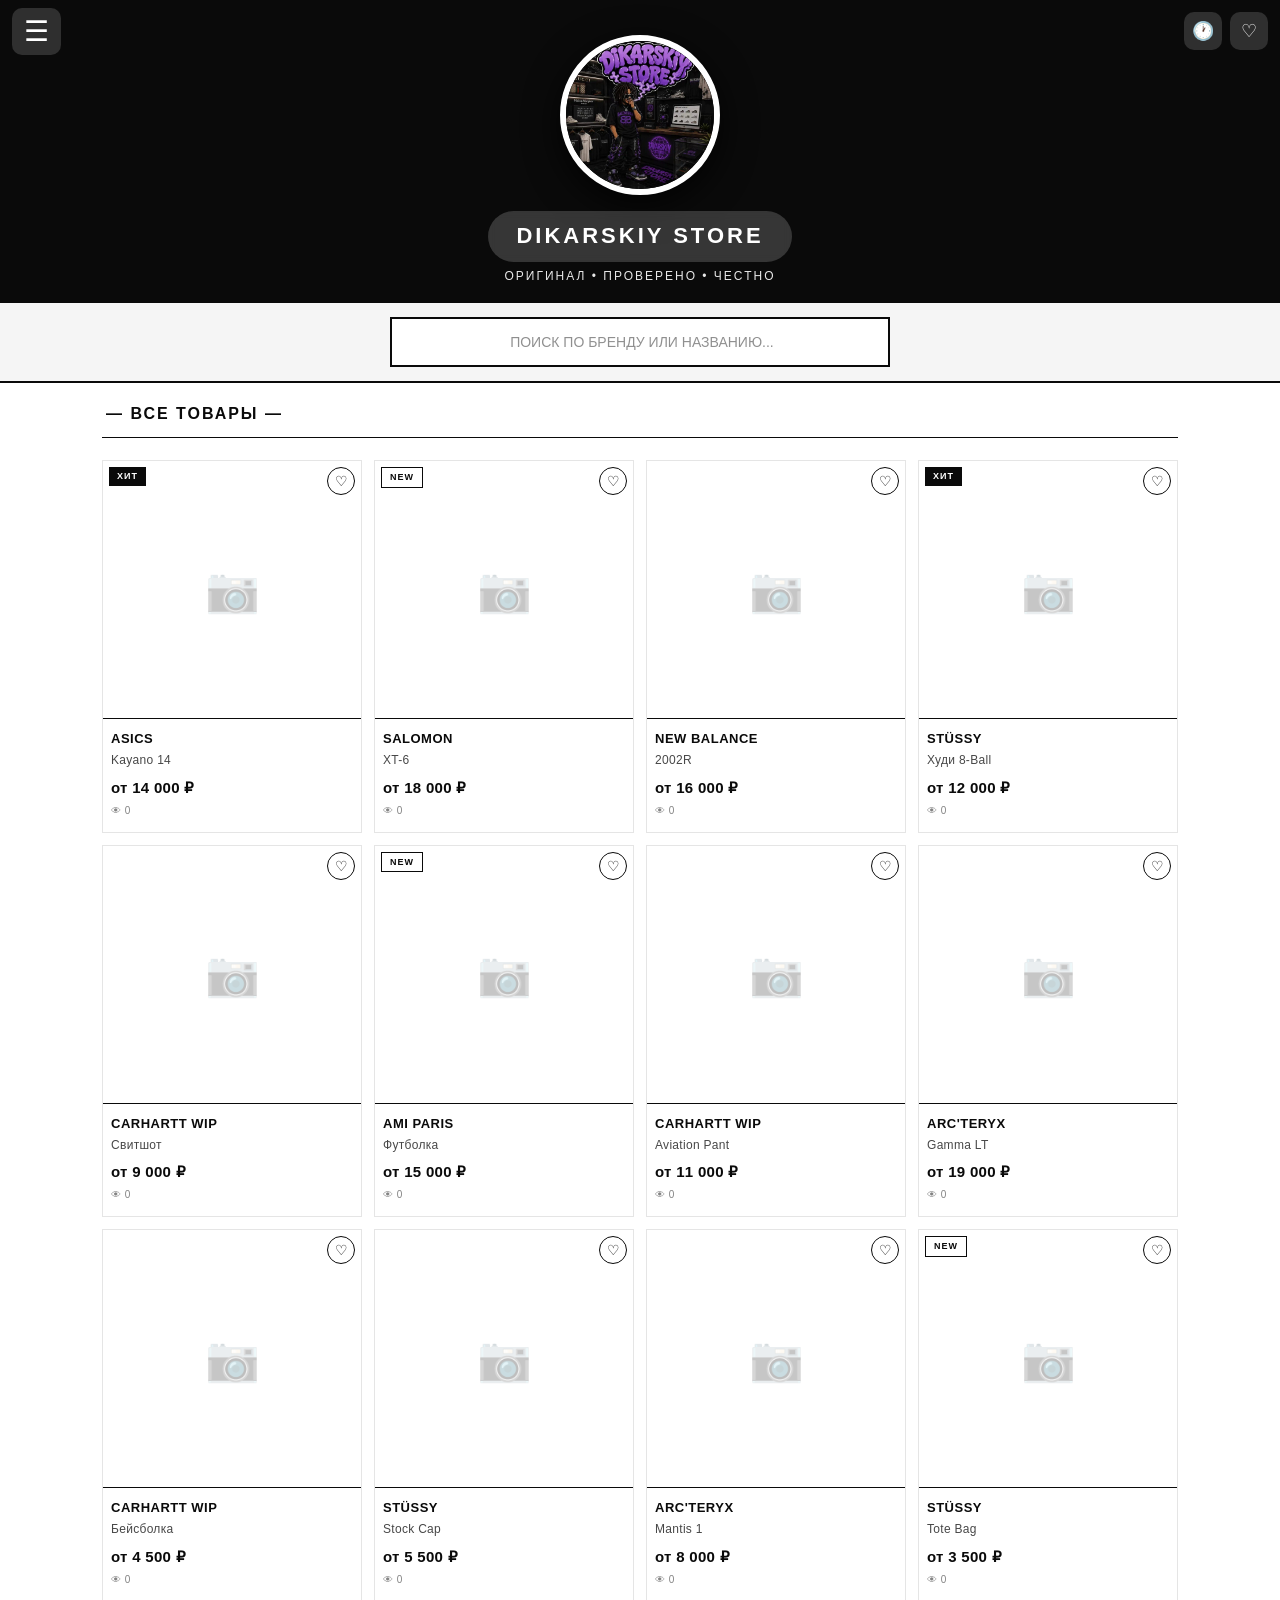
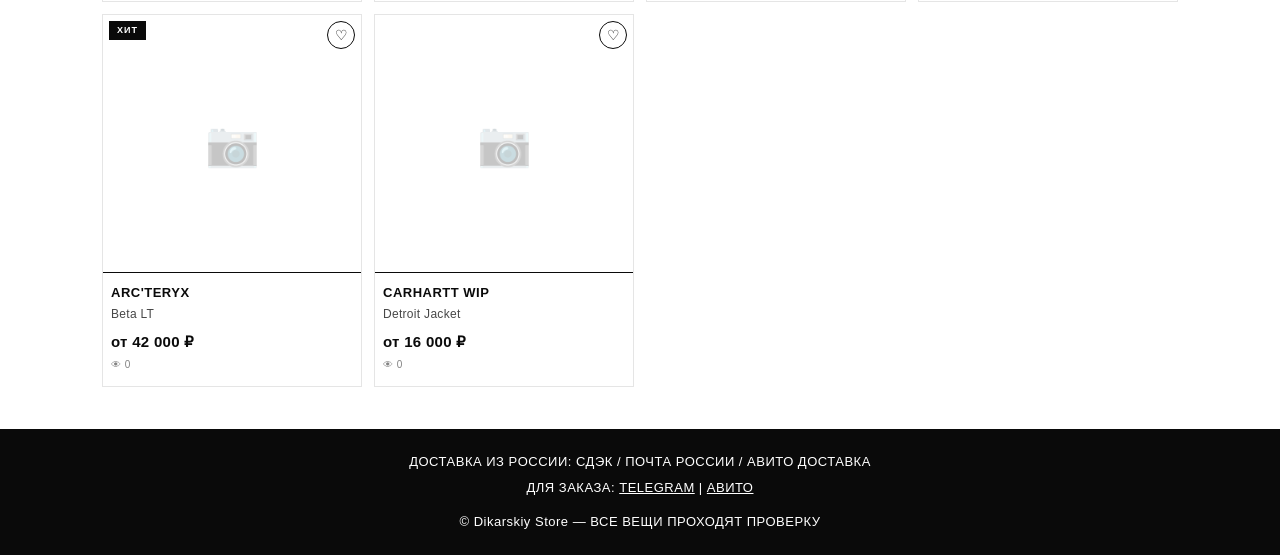
==== commit 3cd4242c: "Update index.html" ====
--- a/index.html
+++ b/index.html
@@ -21,7 +21,6 @@
 
  <!-- Иконки: тема, история, избранное и корзина -->
  <div class="header-actions">
-    <button class="header-action-btn" onclick="toggleTheme()" title="Тема"><span id="themeIcon">🌙</span></button>
     <button class="header-action-btn" onclick="openHistory()" title="История">🕐</button>
     <button class="header-action-btn" onclick="openFavorites()" title="Избранное">♡<span class="badge" id="favBadge">0</span></button>
 </div>
@@ -44,12 +43,12 @@
 
     <div class="filter-group">
         <div class="filter-title">Категория</div>
-        <label><input type="checkbox" class="filter-category" value="shoes" onchange="applyFilters()"> 👟 Обувь</label>
-        <label><input type="checkbox" class="filter-category" value="hoodies" onchange="applyFilters()"> 👕 Кофты</label>
-        <label><input type="checkbox" class="filter-category" value="pants" onchange="applyFilters()"> 👖 Штаны</label>
-        <label><input type="checkbox" class="filter-category" value="caps" onchange="applyFilters()"> 🧢 Кепки</label>
-        <label><input type="checkbox" class="filter-category" value="bags" onchange="applyFilters()"> 👜 Сумки</label>
-        <label><input type="checkbox" class="filter-category" value="jackets" onchange="applyFilters()"> 🧥 Куртки</label>
+        <label><input type="checkbox" class="filter-category" value="shoes" onchange="applyFilters()">  Обувь</label>
+        <label><input type="checkbox" class="filter-category" value="hoodies" onchange="applyFilters()">  Кофты</label>
+        <label><input type="checkbox" class="filter-category" value="pants" onchange="applyFilters()">  Штаны</label>
+        <label><input type="checkbox" class="filter-category" value="caps" onchange="applyFilters()">  Кепки</label>
+        <label><input type="checkbox" class="filter-category" value="bags" onchange="applyFilters()">  Сумки</label>
+        <label><input type="checkbox" class="filter-category" value="jackets" onchange="applyFilters()">  Куртки</label>
     </div>
 
     <div class="filter-group">
@@ -66,8 +65,8 @@
     <div class="filter-group">
         <div class="filter-title">Размер</div>
         <div class="size-type-toggle">
-            <button class="size-type-btn active" id="sizeTypeShoes" onclick="switchSizeType('shoes')">👟 Обувь</button>
-            <button class="size-type-btn" id="sizeTypeClothes" onclick="switchSizeType('clothes')">👕 Одежда</button>
+            <button class="size-type-btn active" id="sizeTypeShoes" onclick="switchSizeType('shoes')"> Обувь</button>
+            <button class="size-type-btn" id="sizeTypeClothes" onclick="switchSizeType('clothes')"> Одежда</button>
         </div>
         <div id="sizeCheckboxes">
             <label><input type="checkbox" class="filter-size" value="37" onchange="applyFilters()"> 37</label>
@@ -96,7 +95,7 @@
 
     <!-- СТРОКА ПОИСКА -->
     <div class="search-bar">
-        <input type="text" id="searchInput" placeholder="🔍 ПОИСК ПО БРЕНДУ ИЛИ НАЗВАНИЮ..." oninput="applyFilters()">
+        <input type="text" id="searchInput" placeholder=" ПОИСК ПО БРЕНДУ ИЛИ НАЗВАНИЮ..." oninput="applyFilters()">
     </div>
 
     <!-- КАТАЛОГ -->
@@ -193,8 +192,8 @@
 
     <!-- ПОДВАЛ -->
     <div class="footer">
-        <p>📦 ДОСТАВКА ИЗ РOССИИ: СДЭК / ПОЧТА РОССИИ / АВИТО ДОСТАВКА</p>
-        <p>💬 ДЛЯ ЗАКАЗА: <a href="https://t.me/DikarskiyStore">TELEGRAM</a> | <a href="https://www.avito.ru/brands/ddf3fd53c799ed565a706783601779fa">АВИТО</a></p>
+        <p> ДОСТАВКА ИЗ РOССИИ: СДЭК / ПОЧТА РОССИИ / АВИТО ДОСТАВКА</p>
+        <p> ДЛЯ ЗАКАЗА: <a href="https://t.me/DikarskiyStore">TELEGRAM</a> | <a href="https://www.avito.ru/brands/ddf3fd53c799ed565a706783601779fa">АВИТО</a></p>
         <p style="margin-top:8px;">© Dikarskiy Store — ВСЕ ВЕЩИ ПРОХОДЯТ ПРОВЕРКУ</p>
     </div>
 
@@ -211,10 +210,10 @@
          
             <!-- Кнопки "Поделиться" и "В избранное" -->
 <div class="modal-actions-row">
-    <button class="modal-share-btn" onclick="shareProduct()">📤 Поделиться</button>
-    <button class="modal-fav-btn" id="modalFavBtn" onclick="toggleFavFromModal()">♡ В избранное</button>
-</div>
-            <a href="https://t.me/DikarskiyStore" target="_blank" class="order-btn">🛒 ЗАКАЗАТЬ В TELEGRAM</a>
+    <button class="modal-share-btn" onclick="shareProduct()">Поделиться</button>
+    <button class="modal-fav-btn" id="modalFavBtn" onclick="toggleFavFromModal()">В избранное</button>
+</div>
+            <a href="https://t.me/DikarskiyStore" target="_blank" class="order-btn">ЗАКАЗАТЬ В TELEGRAM</a>
         </div>
     </div>
   <script>
@@ -230,29 +229,6 @@
     document.getElementById('sidebar').classList.remove('active');
     document.getElementById('overlay').classList.remove('active');
 }
-
-// ====================
-// ТЁМНАЯ ТЕМА
-// ====================
-let darkMode = localStorage.getItem('dikarskiy_dark') === 'true';
-
-function applyTheme() {
-    if (darkMode) {
-        document.body.classList.add('dark');
-        document.getElementById('themeIcon').textContent = '☀️';
-    } else {
-        document.body.classList.remove('dark');
-        document.getElementById('themeIcon').textContent = '🌙';
-    }
-}
-
-function toggleTheme() {
-    darkMode = !darkMode;
-    localStorage.setItem('dikarskiy_dark', darkMode);
-    applyTheme();
-}
-
-applyTheme();
 
 // ====================
 // МОДАЛЬНОЕ ОКНО ТОВАРА
@@ -468,9 +444,9 @@
         if (!isNaN(priceNum)) total += priceNum;
     });
     
-    list += '\n📦 Всего товаров: ' + favorites.length;
-    list += '\n💰 Примерная сумма: ' + total.toLocaleString() + ' ₽';
-    list += '\n\n👇 Выбери действие:';
+    list += '\n Всего товаров: ' + favorites.length;
+    list += '\n Примерная сумма: ' + total.toLocaleString() + ' ₽';
+    list += '\n\n Выбери действие:';
     
     const action = confirm(
         list + '\n\nНажми "ОК" — отправить заказ в Telegram\nНажми "Отмена" — остаться в избранном'
@@ -482,7 +458,7 @@
 }
 
 function sendFavoriteOrder() {
-    let message = '🛒 Новый заказ!\n\n';
+    let message = ' Новый заказ!\n\n';
     let total = 0;
     
     favorites.forEach((item, i) => {
@@ -491,9 +467,9 @@
         if (!isNaN(priceNum)) total += priceNum;
     });
     
-    message += '\n📦 Всего: ' + favorites.length + ' товаров';
-    message += '\n💰 Сумма: ~' + total.toLocaleString() + ' ₽';
-    message += '\n\nПрошу подтвердить наличие и сроки.';
+    message += '\n Всего: ' + favorites.length + ' товаров';
+    message += '\n Сумма: ~' + total.toLocaleString() + ' ₽';
+    message += '\n\n Прошу подтвердить наличие и сроки.';
     
     const url = 'https://t.me/' + YOUR_TELEGRAM + '?text=' + encodeURIComponent(message);
     window.open(url, '_blank');
@@ -508,7 +484,7 @@
     const sizeText = size ? 'Размер: ' + size : 'Размер не указан';
     
     const message = encodeURIComponent(
-        '🛒 Новый заказ!\n\n' +
+        ' Новый заказ!\n\n' +
         'Товар: ' + title + '\n' +
         'Цена: ' + price + '\n' +
         sizeText
@@ -709,7 +685,7 @@
     const sizeText = sizePrompt ? 'Размер: ' + sizePrompt : 'Размер не указан';
     
     const message = encodeURIComponent(
-        '🛒 Новый заказ!\n\n' +
+        ' Новый заказ!\n\n' +
         'Товар: ' + title + '\n' +
         'Цена: ' + price + '\n' +
         sizeText
--- a/css/style.css
+++ b/css/style.css
@@ -5,16 +5,16 @@
 }
 
 body {
-    background-color: #e0e0e0;
+    background-color: #FFFFFF;
     font-family: -apple-system, BlinkMacSystemFont, 'Segoe UI', Roboto, Helvetica, Arial, sans-serif;
-    color: #270008;
+    color: #0A0A0A;
     -webkit-tap-highlight-color: transparent;
     line-height: 1.4;
 }
 
 /* ШАПКА */
 .header {
-    background-color: #270008;
+    background-color: #0A0A0A;
     color: #FFFFFF;
     display: flex;
     flex-direction: column;
@@ -26,7 +26,6 @@
     min-height: 250px;
 }
 
-/* Кнопка фильтра — над аватаркой */
 .header-top-row {
     position: absolute;
     top: 12px;
@@ -48,7 +47,7 @@
     background-color: rgba(255, 255, 255, 0.35);
 }
 
-/* АВАТАРКА — ЦАРЬ */
+/* АВАТАРКА */
 .header-avatar {
     width: 160px;
     height: 160px;
@@ -57,7 +56,7 @@
     object-fit: cover;
     box-shadow: 0 10px 35px rgba(0, 0, 0, 0.8);
     margin-bottom: 16px;
-    background-color: #F9EBE8;
+    background-color: #F5F5F5;
 }
 
 /* Название */
@@ -72,6 +71,7 @@
     border-radius: 30px;
     backdrop-filter: blur(5px);
     -webkit-backdrop-filter: blur(5px);
+    color: #FFFFFF;
 }
 
 /* Подпись */
@@ -81,25 +81,26 @@
     letter-spacing: 2px;
     opacity: 0.9;
     text-align: center;
+    color: #FFFFFF;
 }
 
 /* ПОИСК */
 .search-bar {
     text-align: center;
     padding: 14px 16px;
-    background-color: #F9EBE8;
-    border-bottom: 2px solid #270008;
+    background-color: #F5F5F5;
+    border-bottom: 2px solid #0A0A0A;
 }
 
 .search-bar input {
     width: 100%;
     max-width: 500px;
     padding: 14px 16px;
-    border: 2px solid #270008;
+    border: 2px solid #0A0A0A;
     font-family: -apple-system, BlinkMacSystemFont, 'Segoe UI', Roboto, sans-serif;
     font-size: 16px;
     text-align: center;
-    color: #270008;
+    color: #0A0A0A;
     background-color: #FFFFFF;
     outline: none;
     border-radius: 0;
@@ -107,22 +108,23 @@
 }
 
 .search-bar input::placeholder {
-    color: #270008;
+    color: #0A0A0A;
     opacity: 0.45;
     font-size: 14px;
 }
 
 /* ЗАГОЛОВОК КАТАЛОГА */
 .section-title {
-    text-align: center;
-    padding: 15px 0 10px;
+    text-align: left;
+    padding: 8px 4px 12px;
     font-size: 16px;
-    font-weight: 700;
-    letter-spacing: 3px;
-    text-transform: uppercase;
-    color: #270008;
-}
-
+    font-weight: 600;
+    letter-spacing: 2px;
+    text-transform: uppercase;
+    border-bottom: 1px solid #0A0A0A;
+    margin-bottom: 12px;
+    color: #0A0A0A;
+}
 
 /* ОВЕРЛЕЙ */
 .overlay {
@@ -149,8 +151,8 @@
     max-width: 320px;
     height: 100%;
     height: 100dvh;
-    background-color: #e0e0e0;
-    border-right: 3px solid #270008;
+    background-color: #FFFFFF;
+    border-right: 3px solid #0A0A0A;
     z-index: 999;
     padding: 25px 18px 18px;
     transition: left 0.3s ease;
@@ -168,7 +170,7 @@
     right: 14px;
     font-size: 24px;
     cursor: pointer;
-    color: #270008;
+    color: #0A0A0A;
     font-weight: bold;
     padding: 5px;
     z-index: 5;
@@ -181,8 +183,8 @@
     text-transform: uppercase;
     margin-bottom: 18px;
     padding-bottom: 10px;
-    border-bottom: 2px solid #270008;
-    color: #270008;
+    border-bottom: 2px solid #0A0A0A;
+    color: #0A0A0A;
 }
 
 .filter-group {
@@ -195,7 +197,7 @@
     letter-spacing: 1px;
     margin-bottom: 8px;
     text-transform: uppercase;
-    color: #270008;
+    color: #0A0A0A;
 }
 
 .filter-group label {
@@ -204,13 +206,12 @@
     padding: 7px 0;
     cursor: pointer;
     letter-spacing: 0.3px;
-    color: #270008;
-    -webkit-tap-highlight-color: transparent;
-}
-
+    color: #0A0A0A;
+    -webkit-tap-highlight-color: transparent;
+}
 .filter-group input[type="checkbox"] {
     margin-right: 10px;
-    accent-color: #270008;
+    accent-color: #0A0A0A;
     width: 18px;
     height: 18px;
     vertical-align: middle;
@@ -220,9 +221,9 @@
     display: block;
     width: 100%;
     padding: 14px;
-    background-color: #e0e0e0;
-    border: 2px solid #270008;
-    color: #270008;
+    background-color: #FFFFFF;
+    border: 2px solid #0A0A0A;
+    color: #0A0A0A;
     font-family: -apple-system, BlinkMacSystemFont, 'Segoe UI', Roboto, sans-serif;
     font-size: 14px;
     font-weight: 500;
@@ -235,8 +236,31 @@
 }
 
 .reset-btn:active {
-    background-color: #270008;
-    color: #e0e0e0;
+    background-color: #0A0A0A;
+    color: #FFFFFF;
+}
+
+.apply-btn {
+    display: block;
+    width: 100%;
+    padding: 14px;
+    background-color: #0A0A0A;
+    border: 2px solid #0A0A0A;
+    color: #FFFFFF;
+    font-family: -apple-system, BlinkMacSystemFont, 'Segoe UI', Roboto, sans-serif;
+    font-size: 14px;
+    font-weight: 600;
+    letter-spacing: 1px;
+    cursor: pointer;
+    text-transform: uppercase;
+    transition: 0.3s;
+    margin-bottom: 8px;
+    -webkit-tap-highlight-color: transparent;
+}
+
+.apply-btn:active {
+    background-color: #FFFFFF;
+    color: #0A0A0A;
 }
 
 /* ОСНОВНОЙ КОНТЕЙНЕР */
@@ -245,63 +269,52 @@
     margin: 0 auto;
     padding: 12px;
 }
- .section-title {
-    text-align: left;
-    padding: 8px 4px 12px;
-    font-size: 16px;
-    font-weight: 600;
-    letter-spacing: 2px;
-    text-transform: uppercase;
-    border-bottom: 1px solid #270008;
-    margin-bottom: 12px;
-    color: #270008;
-}
 
 /* КАТАЛОГ — СЕТКА */
 .catalog {
     display: grid;
-    grid-template-columns: repeat(auto-fill, minmax(155px, 1fr));
-    gap: 10px;
+    grid-template-columns: repeat(auto-fill, minmax(170px, 1fr));
+    gap: 20px;
+    padding: 10px 0;
 }
 
 .item {
-    background-color: #e0e0e0;
-    border: 1px solid #270008;
-    text-align: center;
-    cursor: pointer;
-    transition: 0.2s;
+    background-color: #FFFFFF;
+    border: 1px solid #E5E5E5;
+    text-align: left;
+    cursor: pointer;
+    transition: 0.3s ease;
     display: flex;
     flex-direction: column;
     -webkit-tap-highlight-color: transparent;
+    overflow: hidden;
+}
+
+.item:hover {
+    border-color: #0A0A0A;
 }
 
 .item:active {
-    background-color: #270008;
-    color: #e0e0e0;
-}
-
-.item:active .brand,
-.item:active .type,
-.item:active .price {
-    color: #e0e0e0;
+    border-color: #0A0A0A;
+    transform: scale(0.98);
 }
 
 /* МЕСТО ПОД ФОТО */
 .item .photo {
     width: 100%;
-    aspect-ratio: 1 / 1;
-    background-color: #e0e0e0;
-    border-bottom: 1px solid #270008;
+    aspect-ratio: 3 / 4;
+    background-color: #F5F5F5;
     display: flex;
     align-items: center;
     justify-content: center;
     position: relative;
     overflow: hidden;
+    border-bottom: 1px solid #E5E5E5;
 }
 
 .item .photo .camera-icon {
     font-size: 36px;
-    opacity: 0.25;
+    opacity: 0.2;
     pointer-events: none;
 }
 
@@ -312,6 +325,136 @@
     position: absolute;
     top: 0;
     left: 0;
+    transition: 0.4s ease;
+}
+
+.item:hover .photo img {
+    transform: scale(1.05);
+}
+
+/* ПОДПИСЬ */
+.item .info {
+    padding: 14px 14px 16px;
+    flex: 1;
+    display: flex;
+    flex-direction: column;
+    justify-content: flex-start;
+    background-color: #FFFFFF;
+}
+
+.item .brand {
+    font-size: 11px;
+    font-weight: 700;
+    letter-spacing: 1.5px;
+    text-transform: uppercase;
+    line-height: 1.3;
+    color: #0A0A0A;
+}
+
+.item .type {
+    font-size: 12px;
+    font-weight: 400;
+    opacity: 0.6;
+    margin-top: 6px;
+    letter-spacing: 0.3px;
+    color: #0A0A0A;
+}
+
+.item .price {
+    font-size: 16px;
+    font-weight: 700;
+    margin-top: 12px;
+    letter-spacing: 0.5px;
+    color: #0A0A0A;
+}
+
+.item .views-counter {
+    font-size: 10px;
+    font-weight: 500;
+    letter-spacing: 0.5px;
+    opacity: 0.5;
+    margin-top: 6px;
+    color: #0A0A0A;
+    text-align: left;
+}
+
+/* ПЛАШКИ */
+.item .badge-hit,
+.item .badge-new {
+    position: absolute;
+    top: 10px;
+    left: 10px;
+    padding: 4px 10px;
+    font-size: 9px;
+    font-weight: 700;
+    letter-spacing: 1.5px;
+    text-transform: uppercase;
+    z-index: 5;
+    pointer-events: none;
+    background-color: #0A0A0A;
+    color: #FFFFFF;
+}
+
+.item .badge-new {
+    background-color: #FFFFFF;
+    color: #0A0A0A;
+    border: 1px solid #0A0A0A;
+}
+
+/* СЕРДЕЧКО */
+.fav-btn {
+    position: absolute;
+    top: 10px;
+    right: 10px;
+    width: 32px;
+    height: 32px;
+    background-color: #FFFFFF;
+    border: 1px solid #0A0A0A;
+    border-radius: 50%;
+    font-size: 15px;
+    cursor: pointer;
+    display: flex;
+    align-items: center;
+    justify-content: center;
+    z-index: 5;
+    transition: 0.2s;
+    color: #0A0A0A;
+}
+
+.fav-btn:active {
+    transform: scale(1.15);
+}
+
+.fav-btn.liked {
+    background-color: #0A0A0A;
+    color: #FFFFFF;
+}
+/* МЕСТО ПОД ФОТО */
+.item .photo {
+    width: 100%;
+    aspect-ratio: 1 / 1;
+    background-color: #FFFFFF;
+    border-bottom: 1px solid #0A0A0A;
+    display: flex;
+    align-items: center;
+    justify-content: center;
+    position: relative;
+    overflow: hidden;
+}
+
+.item .photo .camera-icon {
+    font-size: 36px;
+    opacity: 0.25;
+    pointer-events: none;
+}
+
+.item .photo img {
+    width: 100%;
+    height: 100%;
+    object-fit: cover;
+    position: absolute;
+    top: 0;
+    left: 0;
 }
 
 /* ПОДПИСЬ */
@@ -329,7 +472,7 @@
     letter-spacing: 0.5px;
     text-transform: uppercase;
     line-height: 1.3;
-    color: #270008;
+    color: #0A0A0A;
 }
 
 .item .type {
@@ -338,7 +481,7 @@
     opacity: 0.75;
     margin-top: 4px;
     letter-spacing: 0.3px;
-    color: #270008;
+    color: #0A0A0A;
 }
 
 .item .price {
@@ -346,7 +489,7 @@
     font-weight: 600;
     margin-top: 8px;
     letter-spacing: 0.3px;
-    color: #270008;
+    color: #0A0A0A;
 }
 
 .item.hidden {
@@ -362,431 +505,14 @@
     opacity: 0.6;
     display: none;
     grid-column: 1 / -1;
-    color: #270008;
+    color: #0A0A0A;
 }
 
 .no-results.show {
     display: block;
 }
 
-/* МОДАЛЬНОЕ ОКНО ТОВАРА */
-.modal {
-    display: none;
-    position: fixed;
-    top: 0;
-    left: 0;
-    width: 100%;
-    height: 100%;
-    height: 100dvh;
-    background-color: rgba(0, 0, 0, 0.75);
-    z-index: 2000;
-    justify-content: center;
-    align-items: center;
-    padding: 15px;
-}
-
-.modal.active {
-    display: flex;
-}
-
-.modal-content {
-    background-color: #e0e0e0;
-    border: 3px solid #270008;
-    padding: 20px 16px;
-    max-width: 400px;
-    width: 100%;
-    text-align: center;
-    position: relative;
-    max-height: 90vh;
-    max-height: 90dvh;
-    overflow-y: auto;
-    -webkit-overflow-scrolling: touch;
-    color: #270008;
-}
-
-.modal-content .close {
-    position: absolute;
-    top: 8px;
-    right: 12px;
-    font-size: 24px;
-    cursor: pointer;
-    color: #270008;
-    font-weight: bold;
-    padding: 5px;
-    z-index: 5;
-}
-
-.modal-content .modal-photo {
-    width: 100%;
-    aspect-ratio: 1 / 1;
-    background-color: #e0e0e0;
-    border: 1px solid #270008;
-    margin-bottom: 15px;
-    display: flex;
-    align-items: center;
-    justify-content: center;
-    font-size: 50px;
-    opacity: 0.3;
-}
-
-.modal-content .modal-photo img {
-    width: 100%;
-    height: 100%;
-    object-fit: cover;
-    opacity: 1;
-}
-
-.modal-content h2 {
-    font-size: 20px;
-    font-weight: 600;
-    letter-spacing: 1px;
-    margin-bottom: 4px;
-}
-
-.modal-content .modal-type {
-    font-size: 14px;
-    font-weight: 400;
-    opacity: 0.65;
-    margin-bottom: 14px;
-    letter-spacing: 0.3px;
-}
-
-.modal-content .modal-desc {
-    font-size: 15px;
-    font-weight: 400;
-    line-height: 1.6;
-    margin-bottom: 18px;
-    text-align: left;
-    border-top: 1px solid #270008;
-    border-bottom: 1px solid #270008;
-    padding: 14px 0;
-}
-
-.modal-content .modal-price {
-    font-size: 22px;
-    font-weight: 700;
-    margin-bottom: 20px;
-}
- .modal-content .order-btn {
-    display: block;
-    width: 100%;
-    background-color: #270008;
-    color: #e0e0e0;
-    text-decoration: none;
-    padding: 16px;
-    font-size: 16px;
-    font-weight: 500;
-    letter-spacing: 2px;
-    text-transform: uppercase;
-    border: none;
-    cursor: pointer;
-    font-family: -apple-system, BlinkMacSystemFont, 'Segoe UI', Roboto, sans-serif;
-    text-align: center;
-    -webkit-tap-highlight-color: transparent;
-}
-
-.modal-content .order-btn:active {
-    background-color: #e0e0e0;
-    color: #270008;
-    outline: 2px solid #270008;
-}
-
-/* ПОДВАЛ */
-.footer {
-    background-color: #270008;
-    color: #e0e0e0;
-    text-align: center;
-    padding: 20px 14px;
-    font-size: 13px;
-    font-weight: 400;
-    letter-spacing: 0.5px;
-    margin-top: 20px;
-    line-height: 2;
-}
-
-.footer a {
-    color: #e0e0e0;
-    text-decoration: underline;
-}
-
-/* ТЕЛЕФОН: две колонки на маленьких экранах */
-@media (max-width: 380px) {
-    .catalog {
-        grid-template-columns: repeat(2, 1fr);
-        gap: 8px;
-    }
-    .item .brand {
-        font-size: 12px;
-    }
-    .item .type {
-        font-size: 11px;
-    }
-    .item .price {
-        font-size: 14px;
-    }
-    .header h1 {
-        font-size: 17px;
-        letter-spacing: 1px;
-    }
-    .filter-icon {
-        font-size: 24px;
-    }
-}
-
-@media (min-width: 381px) and (max-width: 480px) {
-    .catalog {
-        grid-template-columns: repeat(2, 1fr);
-        gap: 10px;
-    }
-    .header h1 {
-        font-size: 18px;
-    }
-}
-
-@media (min-width: 481px) and (max-width: 768px) {
-    .catalog {
-        grid-template-columns: repeat(3, 1fr);
-        gap: 10px;
-    }
-}
-
-@media (min-width: 769px) {
-    .catalog {
-        grid-template-columns: repeat(4, 1fr);
-        gap: 12px;
-    }
-    .item .photo .camera-icon {
-        font-size: 44px;
-    }
-}
-/* КНОПКА НАВЕРХ */
-.scroll-to-top {
-    position: fixed;
-    bottom: 24px;
-    right: 20px;
-    width: 46px;
-    height: 46px;
-    background-color: #270008;
-    color: #FFFFFF;
-    border: 2px solid #FFFFFF;
-    border-radius: 50%;
-    font-size: 22px;
-    display: flex;
-    align-items: center;
-    justify-content: center;
-    cursor: pointer;
-    z-index: 1500;
-    opacity: 0;
-    visibility: hidden;
-    transform: translateY(20px);
-    transition: opacity 0.3s ease, visibility 0.3s ease, transform 0.3s ease;
-    box-shadow: 0 4px 14px rgba(0, 0, 0, 0.5);
-    user-select: none;
-    -webkit-tap-highlight-color: transparent;
-    line-height: 1;
-}
-
-.scroll-to-top.show {
-    opacity: 1;
-    visibility: visible;
-    transform: translateY(0);
-}
-
-.scroll-to-top:active {
-    background-color: #FFFFFF;
-    color: #270008;
-    border-color: #270008;
-}
-/* ==================== */
-/* СОРТИРОВКА ПО ЦЕНЕ */
-/* ==================== */
-.sort-group {
-    margin-bottom: 22px;
-}
-
-.sort-group .filter-title {
-    font-size: 14px;
-    font-weight: 600;
-    letter-spacing: 1px;
-    margin-bottom: 8px;
-    text-transform: uppercase;
-    color: #270008;
-}
-
-.sort-group label {
-    display: block;
-    font-size: 16px;
-    padding: 7px 0;
-    cursor: pointer;
-    letter-spacing: 0.3px;
-    color: #270008;
-    -webkit-tap-highlight-color: transparent;
-}
-
-.sort-group input[type="radio"] {
-    margin-right: 10px;
-    accent-color: #270008;
-    width: 18px;
-    height: 18px;
-    vertical-align: middle;
-}
-/* ==================== */
-/* ИКОНКИ В ШАПКЕ */
-/* ==================== */
-.header-actions {
-    position: absolute;
-    top: 12px;
-    right: 12px;
-    display: flex;
-    gap: 8px;
-    z-index: 10;
-}
-
-.header-action-btn {
-    position: relative;
-    width: 38px;
-    height: 38px;
-    background-color: rgba(255, 255, 255, 0.15);
-    border: none;
-    border-radius: 10px;
-    color: #FFFFFF;
-    font-size: 18px;
-    cursor: pointer;
-    display: flex;
-    align-items: center;
-    justify-content: center;
-    transition: 0.3s;
-    -webkit-tap-highlight-color: transparent;
-    user-select: none;
-    text-decoration: none;
-}
-
-.header-action-btn:active {
-    background-color: rgba(255, 255, 255, 0.35);
-}
-
-/* Счётчик на иконке */
-.badge {
-    position: absolute;
-    top: -6px;
-    right: -6px;
-    background-color: #FFFFFF;
-    color: #270008;
-    font-size: 10px;
-    font-weight: 700;
-    width: 18px;
-    height: 18px;
-    border-radius: 50%;
-    display: flex;
-    align-items: center;
-    justify-content: center;
-    line-height: 1;
-    display: none;
-}
-
-.badge.active {
-    display: flex;
-}
-
-/* ==================== */
-/* ИКОНКА ИЗБРАННОГО НА КАРТОЧКЕ */
-/* ==================== */
-.item .photo {
-    position: relative;
-}
-
-.fav-btn {
-    position: absolute;
-    top: 6px;
-    right: 6px;
-    width: 28px;
-    height: 28px;
-    background-color: rgba(255, 255, 255, 0.85);
-    border: 1px solid #270008;
-    border-radius: 50%;
-    font-size: 14px;
-    cursor: pointer;
-    display: flex;
-    align-items: center;
-    justify-content: center;
-    z-index: 5;
-    transition: 0.2s;
-    -webkit-tap-highlight-color: transparent;
-    user-select: none;
-    line-height: 1;
-}
-
-.fav-btn:active {
-    transform: scale(1.2);
-}
-
-.fav-btn.liked {
-    background-color: #270008;
-    border-color: #270008;
-}
-
-/* ==================== */
-/* КНОПКА ПОДЕЛИТЬСЯ В МОДАЛЬНОМ ОКНЕ */
-/* ==================== */
-.modal-actions-row {
-    display: flex;
-    gap: 10px;
-    margin-bottom: 18px;
-}
-
-.modal-share-btn,
-.modal-fav-btn {
-    flex: 1;
-    padding: 10px;
-    border: 2px solid #270008;
-    background-color: #FFFFFF;
-    color: #270008;
-    font-family: -apple-system, BlinkMacSystemFont, 'Segoe UI', Roboto, sans-serif;
-    font-size: 13px;
-    font-weight: 600;
-    letter-spacing: 1px;
-    cursor: pointer;
-    transition: 0.3s;
-    text-transform: uppercase;
-    -webkit-tap-highlight-color: transparent;
-    text-align: center;
-}
-
-.modal-share-btn:active,
-.modal-fav-btn:active {
-    background-color: #270008;
-    color: #FFFFFF;
-}
-
-.modal-fav-btn.liked {
-    background-color: #270008;
-    color: #FFFFFF;
-}
-.apply-btn {
-    display: block;
-    width: 100%;
-    padding: 14px;
-    background-color: #270008;
-    border: 2px solid #270008;
-    color: #FFFFFF;
-    font-family: -apple-system, BlinkMacSystemFont, 'Segoe UI', Roboto, sans-serif;
-    font-size: 14px;
-    font-weight: 600;
-    letter-spacing: 1px;
-    cursor: pointer;
-    text-transform: uppercase;
-    transition: 0.3s;
-    margin-bottom: 8px;
-    -webkit-tap-highlight-color: transparent;
-}
-
-.apply-btn:active {
-    background-color: #FFFFFF;
-    color: #270008;
-}
-/* ==================== */
 /* ПЛАШКИ "ХИТ" И "НОВИНКА" */
-/* ==================== */
 .item .badge-hit,
 .item .badge-new {
     position: absolute;
@@ -803,229 +529,61 @@
 }
 
 .item .badge-hit {
-    background-color: #5C1624;
+    background-color: #0A0A0A;
     color: #FFFFFF;
 }
 
 .item .badge-new {
     background-color: #FFFFFF;
-    color: #5C1624;
-    border: 1px solid #5C1624;
-}
-
-/* ==================== */
-/* ТЁМНАЯ ТЕМА */
-/* ==================== */
-body.dark {
-    background-color: #1A0A0F;
-    color: #F0D5DC;
-}
-
-body.dark .header {
-    background-color: #3D0F1A;
-}
-
-body.dark .search-bar {
-    background-color: #2B1017;
-    border-bottom-color: #6B2D3A;
-}
-
-body.dark .search-bar input {
-    background-color: #1A0A0F;
-    border-color: #6B2D3A;
-    color: #F0D5DC;
-}
-
-body.dark .search-bar input::placeholder {
-    color: #F0D5DC;
-    opacity: 0.5;
-}
-
-body.dark .sidebar {
-    background-color: #1A0A0F;
-    border-right-color: #6B2D3A;
-}
-
-body.dark .sidebar h3,
-body.dark .sidebar .filter-title,
-body.dark .sidebar label,
-body.dark .sidebar .close-panel {
-    color: #F0D5DC;
-}
-
-body.dark .sidebar h3 {
-    border-bottom-color: #6B2D3A;
-}
-
-body.dark .sidebar input[type="checkbox"],
-body.dark .sidebar input[type="radio"] {
-    accent-color: #8B3A4A;
-}
-
-body.dark .reset-btn,
-body.dark .apply-btn {
-    border-color: #6B2D3A;
-}
-
-body.dark .reset-btn {
-    background-color: #1A0A0F;
-    color: #F0D5DC;
-}
-
-body.dark .apply-btn {
-    background-color: #8B3A4A;
-    border-color: #8B3A4A;
-}
-
-body.dark .section-title {
-    color: #F0D5DC;
-    border-bottom-color: #6B2D3A;
-}
-
-body.dark .item {
-    background-color: #2B1017;
-    border-color: #6B2D3A;
-}
-
-body.dark .item .photo {
-    background-color: #1A0A0F;
-    border-bottom-color: #6B2D3A;
-}
-
-body.dark .item .brand,
-body.dark .item .type,
-body.dark .item .price {
-    color: #F0D5DC;
-}
-
-body.dark .item:active {
-    background-color: #8B3A4A;
-    color: #FFFFFF;
-}
-
-body.dark .item:active .brand,
-body.dark .item:active .type,
-body.dark .item:active .price {
-    color: #FFFFFF;
-}
-
-body.dark .fav-btn {
-    background-color: rgba(26, 10, 15, 0.85);
-    border-color: #6B2D3A;
-    color: #F0D5DC;
-}
-
-body.dark .fav-btn.liked {
-    background-color: #8B3A4A;
-    border-color: #8B3A4A;
-    color: #FFFFFF;
-}
-
-body.dark .modal-content {
-    background-color: #1A0A0F;
-    border-color: #6B2D3A;
-}
-
-body.dark .modal-content .close,
-body.dark .modal-content h2,
-body.dark .modal-content .modal-type,
-body.dark .modal-content .modal-desc,
-body.dark .modal-content .modal-price {
-    color: #F0D5DC;
-}
-
-body.dark .modal-content .modal-desc {
-    border-top-color: #6B2D3A;
-    border-bottom-color: #6B2D3A;
-}
-
-body.dark .modal-content .modal-photo {
-    background-color: #2B1017;
-    border-color: #6B2D3A;
-}
-
-body.dark .modal-content .order-btn {
-    background-color: #8B3A4A;
-}
-
-body.dark .modal-content .order-btn:active {
-    background-color: #1A0A0F;
-    color: #F0D5DC;
-    outline-color: #6B2D3A;
-}
-
-body.dark .modal-share-btn,
-body.dark .modal-fav-btn {
-    border-color: #6B2D3A;
-    background-color: #2B1017;
-    color: #F0D5DC;
-}
-
-body.dark .modal-share-btn:active,
-body.dark .modal-fav-btn:active {
-    background-color: #8B3A4A;
-    color: #FFFFFF;
-}
-
-body.dark .modal-fav-btn.liked {
-    background-color: #8B3A4A;
-    color: #FFFFFF;
-}
-
-body.dark .footer {
-    background-color: #3D0F1A;
-}
-
-body.dark .no-results {
-    color: #F0D5DC;
-}
-
-body.dark .scroll-to-top {
-    background-color: #8B3A4A;
-    border-color: #F0D5DC;
-}
-
-body.dark .scroll-to-top:active {
-    background-color: #1A0A0F;
-    color: #F0D5DC;
-    border-color: #8B3A4A;
-}
-
-body.dark .header-action-btn {
-    background-color: rgba(240, 213, 220, 0.15);
-    color: #F0D5DC;
-}
-
-body.dark .header-action-btn:active {
-    background-color: rgba(240, 213, 220, 0.3);
-}
-
-body.dark .badge {
-    background-color: #F0D5DC;
-    color: #3D0F1A;
-}
-
-body.dark .sort-group .filter-title {
-    color: #F0D5DC;
-}
-
-body.dark .sort-group label {
-    color: #F0D5DC;
-}
-
-body.dark .apply-btn {
-    background-color: #8B3A4A;
-}
-
-body.dark .apply-btn:active {
-    background-color: #1A0A0F;
-    color: #F0D5DC;
-}
-
-/* ==================== */
-/* ИСТОРИЯ ПРОСМОТРОВ — МОДАЛЬНОЕ ОКНО */
-/* ==================== */
-.history-modal {
+    color: #0A0A0A;
+    border: 1px solid #0A0A0A;
+}
+
+/* ИКОНКА ИЗБРАННОГО НА КАРТОЧКЕ */
+.fav-btn {
+    position: absolute;
+    top: 6px;
+    right: 6px;
+    width: 28px;
+    height: 28px;
+    background-color: rgba(255, 255, 255, 0.85);
+    border: 1px solid #0A0A0A;
+    border-radius: 50%;
+    font-size: 14px;
+    cursor: pointer;
+    display: flex;
+    align-items: center;
+    justify-content: center;
+    z-index: 5;
+    transition: 0.2s;
+    -webkit-tap-highlight-color: transparent;
+    user-select: none;
+    line-height: 1;
+}
+
+.fav-btn:active {
+    transform: scale(1.2);
+}
+
+.fav-btn.liked {
+    background-color: #0A0A0A;
+    border-color: #0A0A0A;
+    color: #FFFFFF;
+}
+
+/* СЧЁТЧИК ПРОСМОТРОВ */
+.views-counter {
+    font-size: 10px;
+    font-weight: 500;
+    letter-spacing: 0.5px;
+    opacity: 0.7;
+    margin-top: 3px;
+    color: #0A0A0A;
+    text-align: center;
+}
+
+/* МОДАЛЬНОЕ ОКНО ТОВАРА */
+.modal {
     display: none;
     position: fixed;
     top: 0;
@@ -1040,13 +598,348 @@
     padding: 15px;
 }
 
+.modal.active {
+    display: flex;
+}
+
+.modal-content {
+    background-color: #FFFFFF;
+    border: 3px solid #0A0A0A;
+    padding: 20px 16px;
+    max-width: 400px;
+    width: 100%;
+    text-align: center;
+    position: relative;
+    max-height: 90vh;
+    max-height: 90dvh;
+    overflow-y: auto;
+    -webkit-overflow-scrolling: touch;
+    color: #0A0A0A;
+}
+
+.modal-content .close {
+    position: absolute;
+    top: 8px;
+    right: 12px;
+    font-size: 24px;
+    cursor: pointer;
+    color: #0A0A0A;
+    font-weight: bold;
+    padding: 5px;
+    z-index: 5;
+}
+
+.modal-content .modal-photo {
+    width: 100%;
+    aspect-ratio: 1 / 1;
+    background-color: #F5F5F5;
+    border: 1px solid #0A0A0A;
+    margin-bottom: 15px;
+    display: flex;
+    align-items: center;
+    justify-content: center;
+    font-size: 50px;
+    opacity: 0.3;
+}
+
+.modal-content .modal-photo img {
+    width: 100%;
+    height: 100%;
+    object-fit: cover;
+    opacity: 1;
+}
+
+.modal-content h2 {
+    font-size: 20px;
+    font-weight: 600;
+    letter-spacing: 1px;
+    margin-bottom: 4px;
+}
+
+.modal-content .modal-type {
+    font-size: 14px;
+    font-weight: 400;
+    opacity: 0.65;
+    margin-bottom: 14px;
+    letter-spacing: 0.3px;
+}
+
+.modal-content .modal-desc {
+    font-size: 15px;
+    font-weight: 400;
+    line-height: 1.6;
+    margin-bottom: 18px;
+    text-align: left;
+    border-top: 1px solid #0A0A0A;
+    border-bottom: 1px solid #0A0A0A;
+    padding: 14px 0;
+}
+
+.modal-content .modal-price {
+    font-size: 22px;
+    font-weight: 700;
+    margin-bottom: 20px;
+}
+
+.modal-content .order-btn {
+    display: block;
+    width: 100%;
+    background-color: #0A0A0A;
+    color: #FFFFFF;
+    text-decoration: none;
+    padding: 16px;
+    font-size: 16px;
+    font-weight: 500;
+    letter-spacing: 2px;
+    text-transform: uppercase;
+    border: none;
+    cursor: pointer;
+    font-family: -apple-system, BlinkMacSystemFont, 'Segoe UI', Roboto, sans-serif;
+    text-align: center;
+    -webkit-tap-highlight-color: transparent;
+}
+
+.modal-content .order-btn:active {
+    background-color: #FFFFFF;
+    color: #0A0A0A;
+    outline: 2px solid #0A0A0A;
+}
+
+/* КНОПКИ "ПОДЕЛИТЬСЯ" И "В ИЗБРАННОЕ" */
+.modal-actions-row {
+    display: flex;
+    gap: 10px;
+    margin-bottom: 18px;
+}
+
+.modal-share-btn,
+.modal-fav-btn {
+    flex: 1;
+    padding: 10px;
+    border: 2px solid #0A0A0A;
+    background-color: #FFFFFF;
+    color: #0A0A0A;
+    font-family: -apple-system, BlinkMacSystemFont, 'Segoe UI', Roboto, sans-serif;
+    font-size: 13px;
+    font-weight: 600;
+    letter-spacing: 1px;
+    cursor: pointer;
+    transition: 0.3s;
+    text-transform: uppercase;
+    -webkit-tap-highlight-color: transparent;
+    text-align: center;
+}
+
+.modal-share-btn:active,
+.modal-fav-btn:active {
+    background-color: #0A0A0A;
+    color: #FFFFFF;
+}
+
+.modal-fav-btn.liked {
+    background-color: #0A0A0A;
+    color: #FFFFFF;
+}
+/* ПОДВАЛ */
+.footer {
+    background-color: #0A0A0A;
+    color: #FFFFFF;
+    text-align: center;
+    padding: 20px 14px;
+    font-size: 13px;
+    font-weight: 400;
+    letter-spacing: 0.5px;
+    margin-top: 20px;
+    line-height: 2;
+}
+
+.footer a {
+    color: #FFFFFF;
+    text-decoration: underline;
+}
+
+/* ИКОНКИ В ШАПКЕ */
+.header-actions {
+    position: absolute;
+    top: 12px;
+    right: 12px;
+    display: flex;
+    gap: 8px;
+    z-index: 10;
+}
+
+.header-action-btn {
+    position: relative;
+    width: 38px;
+    height: 38px;
+    background-color: rgba(255, 255, 255, 0.15);
+    border: none;
+    border-radius: 10px;
+    color: #FFFFFF;
+    font-size: 18px;
+    cursor: pointer;
+    display: flex;
+    align-items: center;
+    justify-content: center;
+    transition: 0.3s;
+    -webkit-tap-highlight-color: transparent;
+    user-select: none;
+    text-decoration: none;
+}
+
+.header-action-btn:active {
+    background-color: rgba(255, 255, 255, 0.35);
+}
+
+/* Счётчик на иконке */
+.badge {
+    position: absolute;
+    top: -6px;
+    right: -6px;
+    background-color: #FFFFFF;
+    color: #0A0A0A;
+    font-size: 10px;
+    font-weight: 700;
+    width: 18px;
+    height: 18px;
+    border-radius: 50%;
+    display: none;
+    align-items: center;
+    justify-content: center;
+    line-height: 1;
+}
+
+.badge.active {
+    display: flex;
+}
+
+/* СОРТИРОВКА ПО ЦЕНЕ */
+.sort-group {
+    margin-bottom: 22px;
+}
+
+.sort-group .filter-title {
+    font-size: 14px;
+    font-weight: 600;
+    letter-spacing: 1px;
+    margin-bottom: 8px;
+    text-transform: uppercase;
+    color: #0A0A0A;
+}
+
+.sort-group label {
+    display: block;
+    font-size: 16px;
+    padding: 7px 0;
+    cursor: pointer;
+    letter-spacing: 0.3px;
+    color: #0A0A0A;
+    -webkit-tap-highlight-color: transparent;
+}
+
+.sort-group input[type="radio"] {
+    margin-right: 10px;
+    accent-color: #0A0A0A;
+    width: 18px;
+    height: 18px;
+    vertical-align: middle;
+}
+
+/* ПЕРЕКЛЮЧАТЕЛЬ ТИПА РАЗМЕРА */
+.size-type-toggle {
+    display: flex;
+    gap: 0;
+    margin-bottom: 10px;
+}
+
+.size-type-btn {
+    flex: 1;
+    padding: 8px 4px;
+    background-color: #FFFFFF;
+    border: 2px solid #0A0A0A;
+    color: #0A0A0A;
+    font-family: -apple-system, BlinkMacSystemFont, 'Segoe UI', Roboto, sans-serif;
+    font-size: 11px;
+    font-weight: 600;
+    letter-spacing: 0.5px;
+    cursor: pointer;
+    text-align: center;
+    transition: 0.2s;
+    -webkit-tap-highlight-color: transparent;
+    text-transform: uppercase;
+}
+
+.size-type-btn:first-child {
+    border-right: none;
+}
+
+.size-type-btn.active {
+    background-color: #0A0A0A;
+    color: #FFFFFF;
+}
+
+/* КНОПКА НАВЕРХ */
+.scroll-to-top {
+    position: fixed;
+    bottom: 24px;
+    right: 20px;
+    width: 46px;
+    height: 46px;
+    background-color: #0A0A0A;
+    color: #FFFFFF;
+    border: 2px solid #FFFFFF;
+    border-radius: 50%;
+    font-size: 22px;
+    display: flex;
+    align-items: center;
+    justify-content: center;
+    cursor: pointer;
+    z-index: 1500;
+    opacity: 0;
+    visibility: hidden;
+    transform: translateY(20px);
+    transition: opacity 0.3s ease, visibility 0.3s ease, transform 0.3s ease;
+    box-shadow: 0 4px 14px rgba(0, 0, 0, 0.5);
+    user-select: none;
+    -webkit-tap-highlight-color: transparent;
+    line-height: 1;
+}
+
+.scroll-to-top.show {
+    opacity: 1;
+    visibility: visible;
+    transform: translateY(0);
+}
+
+.scroll-to-top:active {
+    background-color: #FFFFFF;
+    color: #0A0A0A;
+    border-color: #0A0A0A;
+}
+
+/* ИСТОРИЯ ПРОСМОТРОВ */
+.history-modal {
+    display: none;
+    position: fixed;
+    top: 0;
+    left: 0;
+    width: 100%;
+    height: 100%;
+    height: 100dvh;
+    background-color: rgba(0, 0, 0, 0.75);
+    z-index: 2000;
+    justify-content: center;
+    align-items: center;
+    padding: 15px;
+}
+
 .history-modal.active {
     display: flex;
 }
 
 .history-modal-content {
-    background-color: #FDF8F5;
-    border: 3px solid #5C1624;
+    background-color: #FFFFFF;
+    border: 3px solid #0A0A0A;
     padding: 20px 16px;
     max-width: 400px;
     width: 100%;
@@ -1056,26 +949,16 @@
     overflow-y: auto;
     -webkit-overflow-scrolling: touch;
 }
-
-body.dark .history-modal-content {
-    background-color: #1A0A0F;
-    border-color: #6B2D3A;
-}
-
 .history-modal-content .close {
     position: absolute;
     top: 8px;
     right: 12px;
     font-size: 24px;
     cursor: pointer;
-    color: #5C1624;
+    color: #0A0A0A;
     font-weight: bold;
     padding: 5px;
     z-index: 5;
-}
-
-body.dark .history-modal-content .close {
-    color: #F0D5DC;
 }
 
 .history-modal-content h3 {
@@ -1083,16 +966,11 @@
     font-weight: 600;
     letter-spacing: 2px;
     text-transform: uppercase;
-    color: #5C1624;
+    color: #0A0A0A;
     margin-bottom: 15px;
     padding-bottom: 10px;
-    border-bottom: 2px solid #5C1624;
+    border-bottom: 2px solid #0A0A0A;
     text-align: center;
-}
-
-body.dark .history-modal-content h3 {
-    color: #F0D5DC;
-    border-bottom-color: #6B2D3A;
 }
 
 .history-list {
@@ -1106,25 +984,16 @@
     align-items: center;
     justify-content: space-between;
     padding: 10px 12px;
-    background-color: #FFF5F5;
-    border: 1px solid #5C1624;
+    background-color: #F5F5F5;
+    border: 1px solid #0A0A0A;
     cursor: pointer;
     transition: 0.2s;
     -webkit-tap-highlight-color: transparent;
 }
 
-body.dark .history-row {
-    background-color: #2B1017;
-    border-color: #6B2D3A;
-}
-
 .history-row:active {
-    background-color: #5C1624;
-    color: #FFFFFF;
-}
-
-body.dark .history-row:active {
-    background-color: #8B3A4A;
+    background-color: #0A0A0A;
+    color: #FFFFFF;
 }
 
 .history-row .history-info {
@@ -1138,11 +1007,7 @@
     font-weight: 600;
     letter-spacing: 0.5px;
     text-transform: uppercase;
-    color: #5C1624;
-}
-
-body.dark .history-row .history-name {
-    color: #F0D5DC;
+    color: #0A0A0A;
 }
 
 .history-row:active .history-name {
@@ -1152,11 +1017,7 @@
 .history-row .history-price {
     font-size: 11px;
     opacity: 0.7;
-    color: #5C1624;
-}
-
-body.dark .history-row .history-price {
-    color: #F0D5DC;
+    color: #0A0A0A;
 }
 
 .history-row:active .history-price {
@@ -1165,11 +1026,7 @@
 
 .history-row .history-arrow {
     font-size: 16px;
-    color: #5C1624;
-}
-
-body.dark .history-row .history-arrow {
-    color: #F0D5DC;
+    color: #0A0A0A;
 }
 
 .history-row:active .history-arrow {
@@ -1181,11 +1038,7 @@
     padding: 20px;
     font-size: 14px;
     opacity: 0.6;
-    color: #5C1624;
-}
-
-body.dark .history-empty {
-    color: #F0D5DC;
+    color: #0A0A0A;
 }
 
 .history-clear-btn {
@@ -1194,8 +1047,8 @@
     padding: 10px;
     margin-top: 12px;
     background-color: #FFFFFF;
-    border: 1px solid #5C1624;
-    color: #5C1624;
+    border: 1px solid #0A0A0A;
+    color: #0A0A0A;
     font-family: -apple-system, BlinkMacSystemFont, 'Segoe UI', Roboto, sans-serif;
     font-size: 12px;
     font-weight: 500;
@@ -1206,24 +1059,12 @@
     -webkit-tap-highlight-color: transparent;
 }
 
-body.dark .history-clear-btn {
-    background-color: #1A0A0F;
-    border-color: #6B2D3A;
-    color: #F0D5DC;
-}
-
 .history-clear-btn:active {
-    background-color: #5C1624;
-    color: #FFFFFF;
-}
-
-body.dark .history-clear-btn:active {
-    background-color: #8B3A4A;
-}
-
-/* ==================== */
+    background-color: #0A0A0A;
+    color: #FFFFFF;
+}
+
 /* АНИМАЦИЯ УЛЕТА В КОРЗИНУ */
-/* ==================== */
 .fly-to-cart {
     position: fixed;
     z-index: 3000;
@@ -1231,68 +1072,30 @@
     font-size: 28px;
     transition: all 0.6s cubic-bezier(0.25, 0.46, 0.45, 0.94);
 }
-/* ==================== */
-/* СЧЁТЧИК ПРОСМОТРОВ */
-/* ==================== */
-.views-counter {
-    font-size: 10px;
-    font-weight: 500;
-    letter-spacing: 0.5px;
-    opacity: 0.7;
-    margin-top: 3px;
-    color: #5C1624;
-    text-align: center;
-}
-
-body.dark .views-counter {
-    color: #F0D5DC;
-}
-
-.item:active .views-counter {
-    color: #FFFFFF;
-}
-/* ==================== */
-/* ПЕРЕКЛЮЧАТЕЛЬ ТИПА РАЗМЕРА */
-/* ==================== */
-.size-type-toggle {
-    display: flex;
-    gap: 0;
-    margin-bottom: 10px;
-}
-
-.size-type-btn {
-    flex: 1;
-    padding: 8px 4px;
-    background-color: #FFFFFF;
-    border: 2px solid #5C1624;
-    color: #5C1624;
-    font-family: -apple-system, BlinkMacSystemFont, 'Segoe UI', Roboto, sans-serif;
-    font-size: 11px;
-    font-weight: 600;
-    letter-spacing: 0.5px;
-    cursor: pointer;
-    text-align: center;
-    transition: 0.2s;
-    -webkit-tap-highlight-color: transparent;
-    text-transform: uppercase;
-}
-
-.size-type-btn:first-child {
-    border-right: none;
-}
-
-.size-type-btn.active {
-    background-color: #5C1624;
-    color: #FFFFFF;
-}
-
-body.dark .size-type-btn {
-    background-color: #1A0A0F;
-    border-color: #6B2D3A;
-    color: #F0D5DC;
-}
-
-body.dark .size-type-btn.active {
-    background-color: #8B3A4A;
-    color: #FFFFFF;
-}+
+/* ТЕЛЕФОН */
+@media (max-width: 380px) {
+    .catalog {
+        grid-template-columns: repeat(2, 1fr);
+        gap: 8px;
+    }
+    .item .brand { font-size: 12px; }
+    .item .type { font-size: 11px; }
+    .item .price { font-size: 14px; }
+    .header h1 { font-size: 17px; letter-spacing: 1px; }
+    .filter-icon { font-size: 24px; }
+}
+
+@media (min-width: 381px) and (max-width: 480px) {
+    .catalog { grid-template-columns: repeat(2, 1fr); gap: 10px; }
+    .header h1 { font-size: 18px; }
+}
+
+@media (min-width: 481px) and (max-width: 768px) {
+    .catalog { grid-template-columns: repeat(3, 1fr); gap: 10px; }
+}
+
+@media (min-width: 769px) {
+    .catalog { grid-template-columns: repeat(4, 1fr); gap: 12px; }
+    .item .photo .camera-icon { font-size: 44px; }
+}
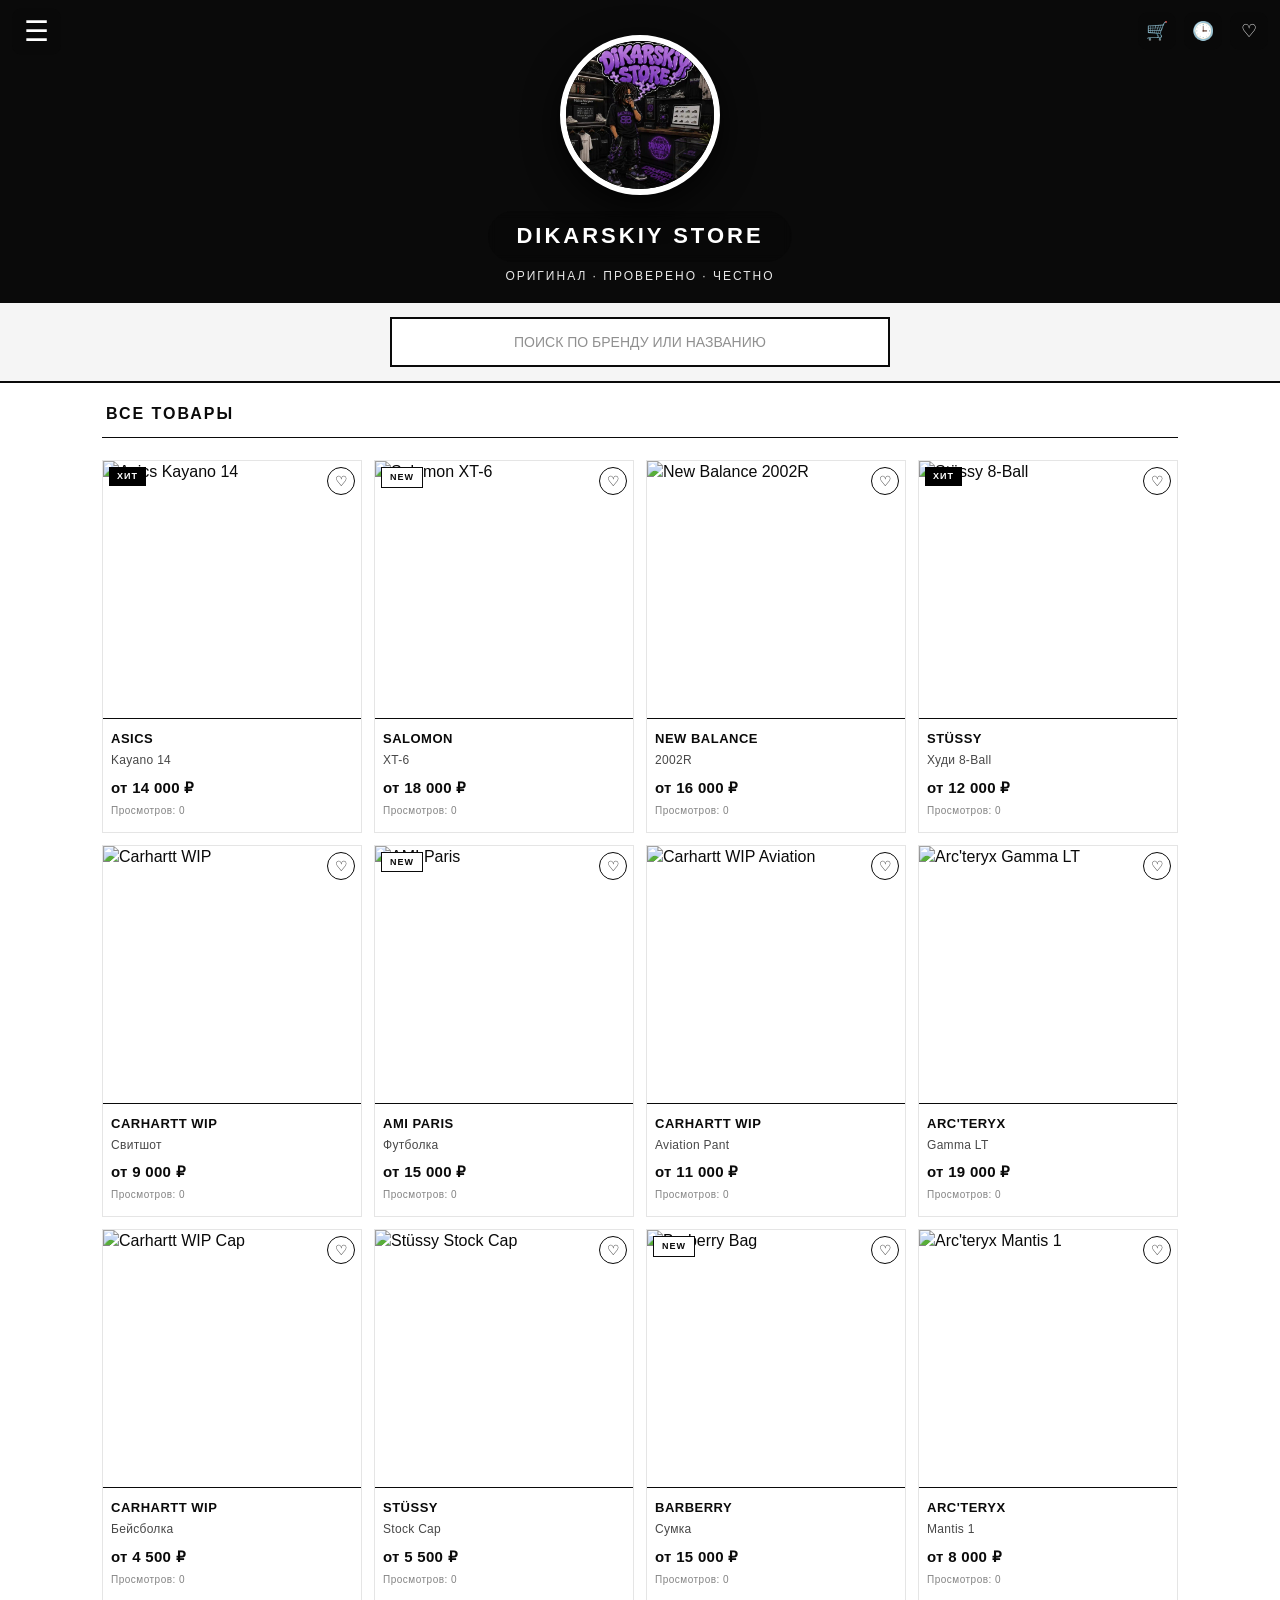
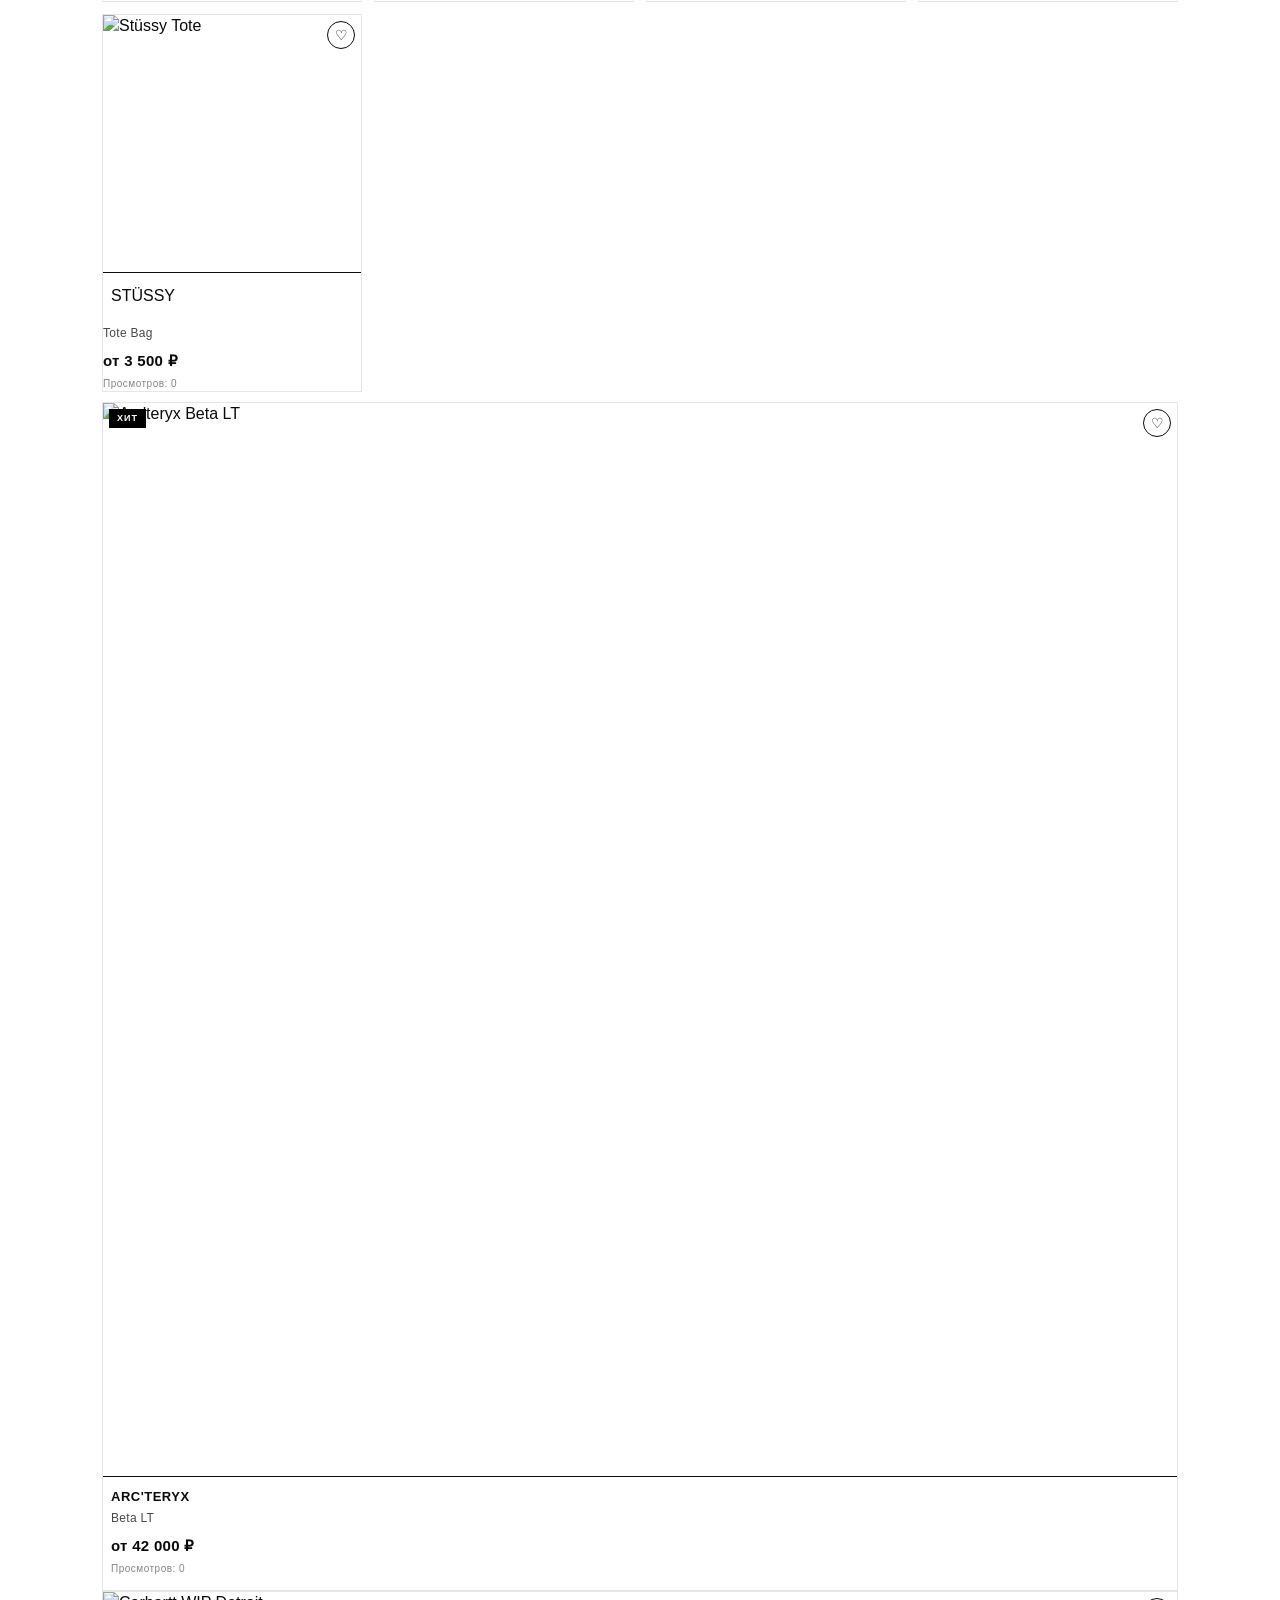
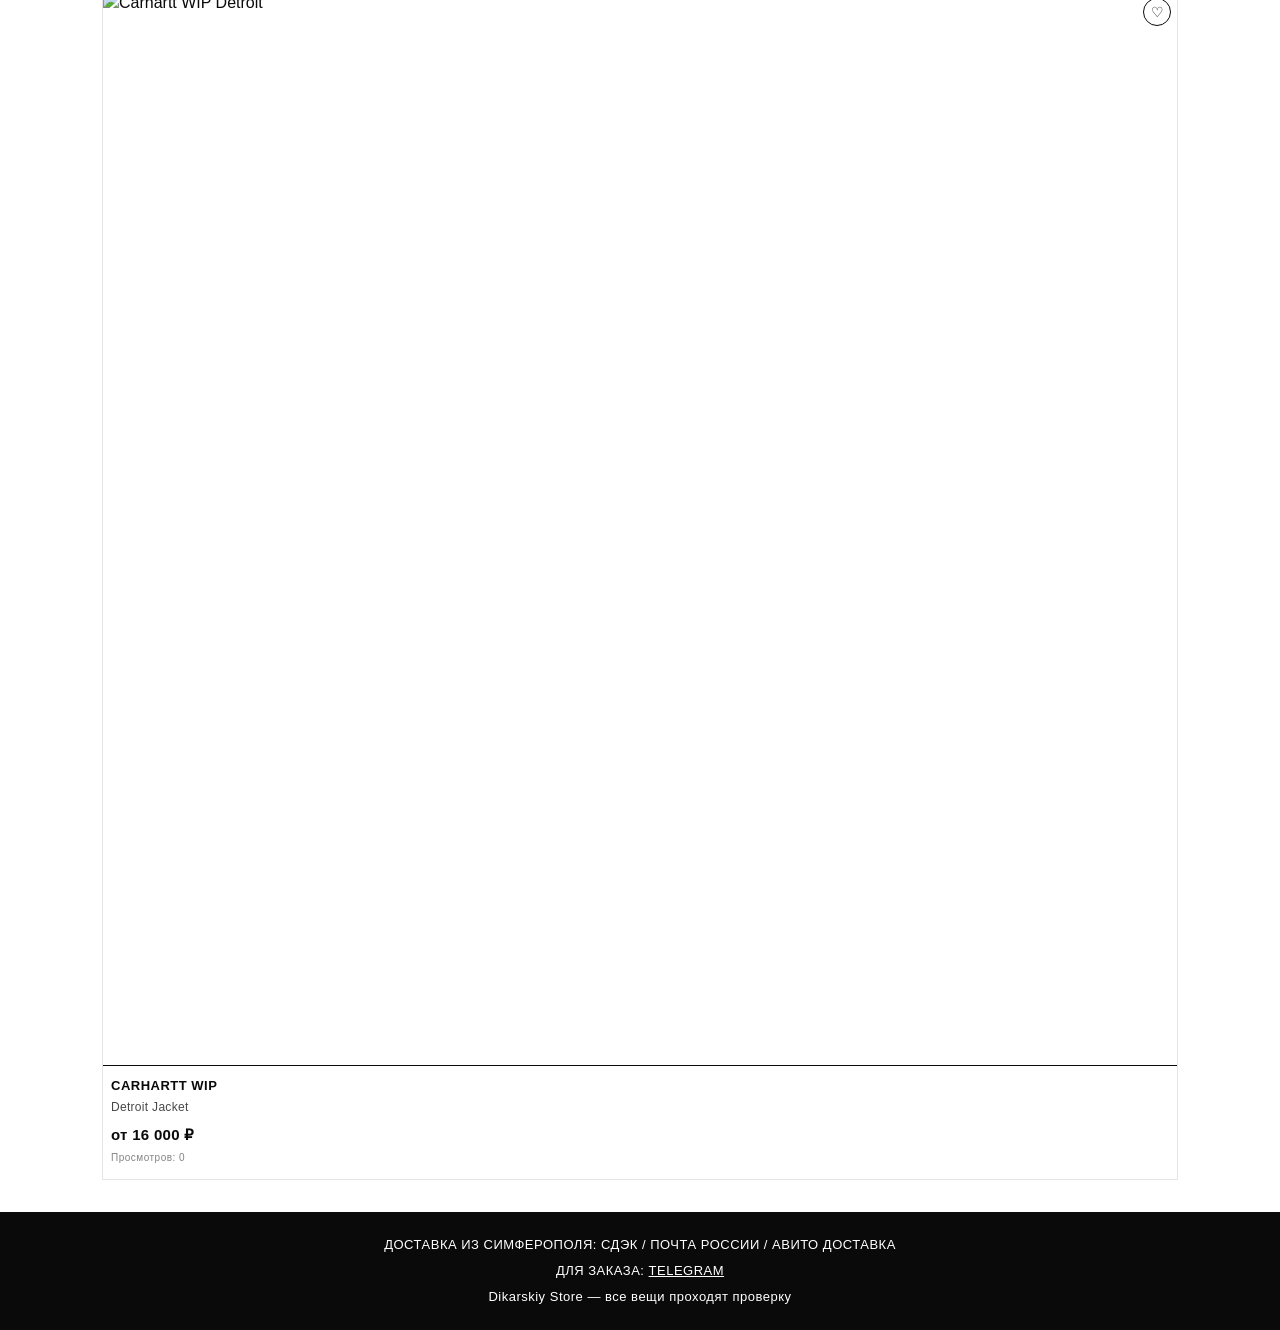
==== commit 12163e53: "Update index.html" ====
--- a/index.html
+++ b/index.html
@@ -1,54 +1,46 @@
 <!DOCTYPE html>
 <html lang="ru">
 <head>
-    <link rel="stylesheet" href="css/style.css">
     <meta charset="UTF-8">
     <meta name="viewport" content="width=device-width, initial-scale=1.0">
     <title>Dikarskiy Store</title>
-   <link rel="icon" type="image/jpeg" href="avatar.jpg">
-<link rel="apple-touch-icon" href="avatar.jpg">
-    <meta name="msvalidate.01" content="151BB5F3D3B2898C2CD2B35DEF74CAA3" />
+    <link rel="stylesheet" href="css/style.css">
+    <link rel="icon" type="image/jpeg" href="avatar.jpg">
+    <link rel="apple-touch-icon" href="avatar.jpg">
 </head>
 <body>
 
-
 <!-- ШАПКА -->
 <div class="header">
-    <!-- Кнопка фильтра -->
     <div class="header-top-row">
         <span class="filter-icon" onclick="openPanel()" title="Фильтры">☰</span>
     </div>
-
- <!-- Иконки: тема, история, избранное и корзина -->
- <div class="header-actions">
-    <button class="header-action-btn" onclick="openHistory()" title="История">🕐</button>
-    <button class="header-action-btn" onclick="openFavorites()" title="Избранное">♡<span class="badge" id="favBadge">0</span></button>
-</div>
-
-    <!-- Аватарка и название -->
+    <div class="header-actions">
+        <button class="header-action-btn" onclick="openCart()" title="Корзина">🛒<span class="badge" id="cartBadge">0</span></button>
+        <button class="header-action-btn" onclick="openHistory()" title="История">🕒 </button>
+        <button class="header-action-btn" onclick="openFavorites()" title="Избранное">♡<span class="badge" id="favBadge">0</span></button>
+    </div>
     <img src="avatar.jpg" alt="Logo" class="header-avatar">
     <h1>Dikarskiy Store</h1>
-    <p class="header-subtitle">ОРИГИНАЛ  • ПРОВЕРЕНО • ЧЕСТНО</p>
-</div>
-    <!-- ОВЕРЛЕЙ -->
-    <div class="overlay" id="overlay" onclick="closePanel()"></div>
-
-<!-- КНОПКА НАВЕРХ -->
-<div class="scroll-to-top" id="scrollToTopBtn" onclick="scrollToTop()">↑</div>
-
- <!-- ВЫЕЗЖАЮЩАЯ ПАНЕЛЬ ФИЛЬТРОВ -->
+    <p class="header-subtitle">ОРИГИНАЛ · ПРОВЕРЕНО · ЧЕСТНО</p>
+</div>
+
+<!-- ОВЕРЛЕЙ -->
+<div class="overlay" id="overlay" onclick="closePanel()"></div>
+
+<!-- ПАНЕЛЬ ФИЛЬТРОВ -->
 <div class="sidebar" id="sidebar">
     <span class="close-panel" onclick="closePanel()">✕</span>
     <h3>Фильтры</h3>
 
     <div class="filter-group">
         <div class="filter-title">Категория</div>
-        <label><input type="checkbox" class="filter-category" value="shoes" onchange="applyFilters()">  Обувь</label>
-        <label><input type="checkbox" class="filter-category" value="hoodies" onchange="applyFilters()">  Кофты</label>
-        <label><input type="checkbox" class="filter-category" value="pants" onchange="applyFilters()">  Штаны</label>
-        <label><input type="checkbox" class="filter-category" value="caps" onchange="applyFilters()">  Кепки</label>
-        <label><input type="checkbox" class="filter-category" value="bags" onchange="applyFilters()">  Сумки</label>
-        <label><input type="checkbox" class="filter-category" value="jackets" onchange="applyFilters()">  Куртки</label>
+        <label><input type="checkbox" class="filter-category" value="shoes" onchange="applyFilters()"> Обувь</label>
+        <label><input type="checkbox" class="filter-category" value="hoodies" onchange="applyFilters()"> Кофты</label>
+        <label><input type="checkbox" class="filter-category" value="pants" onchange="applyFilters()"> Штаны</label>
+        <label><input type="checkbox" class="filter-category" value="caps" onchange="applyFilters()"> Кепки</label>
+        <label><input type="checkbox" class="filter-category" value="bags" onchange="applyFilters()"> Сумки</label>
+        <label><input type="checkbox" class="filter-category" value="jackets" onchange="applyFilters()"> Куртки</label>
     </div>
 
     <div class="filter-group">
@@ -60,661 +52,508 @@
         <label><input type="checkbox" class="filter-brand" value="carhartt" onchange="applyFilters()"> CARHARTT WIP</label>
         <label><input type="checkbox" class="filter-brand" value="ami" onchange="applyFilters()"> AMI PARIS</label>
         <label><input type="checkbox" class="filter-brand" value="arcteryx" onchange="applyFilters()"> ARC'TERYX</label>
+        <label><input type="checkbox" class="filter-brand" value="barberry" onchange="applyFilters()"> BARBERRY</label>
     </div>
 
     <div class="filter-group">
         <div class="filter-title">Размер</div>
         <div class="size-type-toggle">
-            <button class="size-type-btn active" id="sizeTypeShoes" onclick="switchSizeType('shoes')"> Обувь</button>
-            <button class="size-type-btn" id="sizeTypeClothes" onclick="switchSizeType('clothes')"> Одежда</button>
-        </div>
-        <div id="sizeCheckboxes">
-            <label><input type="checkbox" class="filter-size" value="37" onchange="applyFilters()"> 37</label>
-            <label><input type="checkbox" class="filter-size" value="38" onchange="applyFilters()"> 38</label>
-            <label><input type="checkbox" class="filter-size" value="39" onchange="applyFilters()"> 39</label>
-            <label><input type="checkbox" class="filter-size" value="40" onchange="applyFilters()"> 40</label>
-            <label><input type="checkbox" class="filter-size" value="41" onchange="applyFilters()"> 41</label>
-            <label><input type="checkbox" class="filter-size" value="42" onchange="applyFilters()"> 42</label>
-            <label><input type="checkbox" class="filter-size" value="43" onchange="applyFilters()"> 43</label>
-            <label><input type="checkbox" class="filter-size" value="44" onchange="applyFilters()"> 44</label>
-            <label><input type="checkbox" class="filter-size" value="45" onchange="applyFilters()"> 45</label>
-        </div>
+            <button class="size-type-btn active" id="sizeTypeShoes" onclick="switchSizeType('shoes')">Обувь</button>
+            <button class="size-type-btn" id="sizeTypeClothes" onclick="switchSizeType('clothes')">Одежда</button>
+        </div>
+        <div id="sizeCheckboxes"></div>
     </div>
 
     <div class="sort-group">
         <div class="filter-title">Сортировка по цене</div>
         <label><input type="radio" name="sortPrice" value="default" onchange="applyFilters()" checked> По умолчанию</label>
-        <label><input type="radio" name="sortPrice" value="cheap" onchange="applyFilters()"> Сначала дешёвые ↑</label>
-        <label><input type="radio" name="sortPrice" value="expensive" onchange="applyFilters()"> Сначала дорогие ↓</label>
-    </div>
-
-    <button class="apply-btn" onclick="applyFilters(); closePanel();">✓ Применить</button>
-    <button class="reset-btn" onclick="resetFilters()">✕ Сбросить всё</button>
-</div>
-
-
-    <!-- СТРОКА ПОИСКА -->
-    <div class="search-bar">
-        <input type="text" id="searchInput" placeholder=" ПОИСК ПО БРЕНДУ ИЛИ НАЗВАНИЮ..." oninput="applyFilters()">
-    </div>
-
-    <!-- КАТАЛОГ -->
-    <div class="main-container">
-        <div class="section-title">— Все товары —</div>
-        <div class="catalog" id="catalog">
-
-    <!-- ОБУВЬ -->
-<!-- ОБУВЬ -->
-<div class="item" data-id="asics-kayano14" data-category="shoes" data-brand="asics" data-price="14000" data-size="37,38,39,40,41,42,43,44,45" data-search="asics kayano 14 кроссовки" onclick="openModal('Asics Kayano 14', 'Кроссовки', 'Легендарная модель из азиатской линейки. Технология GEL, дышащий верх. Полный оригинал с проверкой Poizon.', '14 000 ₽'); addToHistory('Asics Kayano 14', '14 000 ₽'); countView('asics-kayano14');">
-    <div class="photo"><span class="badge-hit">ХИТ</span><span class="camera-icon">📷</span><button class="fav-btn" onclick="event.stopPropagation(); toggleFav(this, 'Asics Kayano 14', '14 000 ₽')">♡</button></div>
-    <div class="info"><div class="brand">ASICS</div><div class="type">Kayano 14</div><div class="price">от 14 000 ₽</div><div class="views-counter" id="views-asics-kayano14">👁 0</div></div>
-</div>
-
-<div class="item" data-id="salomon-xt6" data-category="shoes" data-brand="salomon" data-price="18000" data-size="37,38,39,40,41,42,43,44,45" data-search="salomon xt-6 кроссовки" onclick="openModal('Salomon XT-6', 'Кроссовки', 'Культовая модель для города и трейла. Система быстрой шнуровки, подошва Contagrip.', '18 000 ₽'); addToHistory('Salomon XT-6', '18 000 ₽'); countView('salomon-xt6');">
-    <div class="photo"><span class="badge-new">NEW</span><span class="camera-icon">📷</span><button class="fav-btn" onclick="event.stopPropagation(); toggleFav(this, 'Salomon XT-6', '18 000 ₽')">♡</button></div>
-    <div class="info"><div class="brand">SALOMON</div><div class="type">XT-6</div><div class="price">от 18 000 ₽</div><div class="views-counter" id="views-salomon-xt6">👁 0</div></div>
-</div>
-
-<div class="item" data-id="nb-2002r" data-category="shoes" data-brand="newbalance" data-price="16000" data-size="37,38,39,40,41,42,43,44,45" data-search="new balance 2002r кроссовки" onclick="openModal('New Balance 2002R', 'Кроссовки', 'Бестселлер из коллаборации с китайскими дизайнерами. Верх из замши и сетки.', '16 000 ₽'); addToHistory('New Balance 2002R', '16 000 ₽'); countView('nb-2002r');">
-    <div class="photo"><span class="camera-icon">📷</span><button class="fav-btn" onclick="event.stopPropagation(); toggleFav(this, 'New Balance 2002R', '16 000 ₽')">♡</button></div>
-    <div class="info"><div class="brand">NEW BALANCE</div><div class="type">2002R</div><div class="price">от 16 000 ₽</div><div class="views-counter" id="views-nb-2002r">👁 0</div></div>
-</div>
-
-<!-- КОФТЫ -->
-<div class="item" data-id="stussy-8ball" data-category="hoodies" data-brand="stussy" data-price="12000" data-size="M,L,XL" data-search="stussy худи 8 ball" onclick="openModal('Stüssy 8-Ball', 'Худи', 'Знаменитое худи с принтом 8-Ball. Плотный футер, оверсайз крой. Размеры M, L, XL.', '12 000 ₽'); addToHistory('Stüssy 8-Ball', '12 000 ₽'); countView('stussy-8ball');">
-    <div class="photo"><span class="badge-hit">ХИТ</span><span class="camera-icon">📷</span><button class="fav-btn" onclick="event.stopPropagation(); toggleFav(this, 'Stüssy 8-Ball', '12 000 ₽')">♡</button></div>
-    <div class="info"><div class="brand">STÜSSY</div><div class="type">Худи 8-Ball</div><div class="price">от 12 000 ₽</div><div class="views-counter" id="views-stussy-8ball">👁 0</div></div>
-</div>
-
-<div class="item" data-id="carhartt-sweatshirt" data-category="hoodies" data-brand="carhartt" data-price="9000" data-size="S,M,L,XL" data-search="carhartt wip свитшот" onclick="openModal('Carhartt WIP', 'Свитшот', 'Свитшот из органического хлопка. Логотип на груди вышивкой.', '9 000 ₽'); addToHistory('Carhartt WIP', '9 000 ₽'); countView('carhartt-sweatshirt');">
-    <div class="photo"><span class="camera-icon">📷</span><button class="fav-btn" onclick="event.stopPropagation(); toggleFav(this, 'Carhartt WIP', '9 000 ₽')">♡</button></div>
-    <div class="info"><div class="brand">CARHARTT WIP</div><div class="type">Свитшот</div><div class="price">от 9 000 ₽</div><div class="views-counter" id="views-carhartt-sweatshirt">👁 0</div></div>
-</div>
-
-<div class="item" data-id="ami-paris-tshirt" data-category="hoodies" data-brand="ami" data-price="15000" data-size="S,M,L" data-search="ami paris футболка сердечко" onclick="openModal('AMI Paris', 'Футболка', 'Футболка с логотипом Ami de Coeur. Органический хлопок, свободный крой.', '15 000 ₽'); addToHistory('AMI Paris', '15 000 ₽'); countView('ami-paris-tshirt');">
-    <div class="photo"><span class="badge-new">NEW</span><span class="camera-icon">📷</span><button class="fav-btn" onclick="event.stopPropagation(); toggleFav(this, 'AMI Paris', '15 000 ₽')">♡</button></div>
-    <div class="info"><div class="brand">AMI PARIS</div><div class="type">Футболка</div><div class="price">от 15 000 ₽</div><div class="views-counter" id="views-ami-paris-tshirt">👁 0</div></div>
-</div>
-
-<!-- ШТАНЫ -->
-<div class="item" data-id="carhartt-aviation" data-category="pants" data-brand="carhartt" data-price="11000" data-size="M,L,XL" data-search="carhartt wip aviation штаны карго" onclick="openModal('Carhartt WIP Aviation', 'Карго-штаны', 'Культовые штаны Aviation Pant. Плотный хлопок, усиленные колени.', '11 000 ₽'); addToHistory('Carhartt WIP Aviation', '11 000 ₽'); countView('carhartt-aviation');">
-    <div class="photo"><span class="camera-icon">📷</span><button class="fav-btn" onclick="event.stopPropagation(); toggleFav(this, 'Carhartt WIP Aviation', '11 000 ₽')">♡</button></div>
-    <div class="info"><div class="brand">CARHARTT WIP</div><div class="type">Aviation Pant</div><div class="price">от 11 000 ₽</div><div class="views-counter" id="views-carhartt-aviation">👁 0</div></div>
-</div>
-
-<div class="item" data-id="arcteryx-gamma" data-category="pants" data-brand="arcteryx" data-price="19000" data-size="S,M,L" data-search="arcteryx gamma lt штаны" onclick="openModal('Arc\'teryx Gamma', 'Треккинговые штаны', 'Техничные штаны Gamma LT. Софтшелл, водоотталкивающая пропитка.', '19 000 ₽'); addToHistory('Arc\'teryx Gamma', '19 000 ₽'); countView('arcteryx-gamma');">
-    <div class="photo"><span class="camera-icon">📷</span><button class="fav-btn" onclick="event.stopPropagation(); toggleFav(this, 'Arc\'teryx Gamma', '19 000 ₽')">♡</button></div>
-    <div class="info"><div class="brand">ARC'TERYX</div><div class="type">Gamma LT</div><div class="price">от 19 000 ₽</div><div class="views-counter" id="views-arcteryx-gamma">👁 0</div></div>
-</div>
-
-<!-- КЕПКИ -->
-<div class="item" data-id="carhartt-cap" data-category="caps" data-brand="carhartt" data-price="4500" data-size="M" data-search="carhartt wip бейсболка кепка" onclick="openModal('Carhartt WIP Cap', 'Бейсболка', 'Классическая бейсболка с прямым козырьком и вышитым логотипом.', '4 500 ₽'); addToHistory('Carhartt WIP Cap', '4 500 ₽'); countView('carhartt-cap');">
-    <div class="photo"><span class="camera-icon">📷</span><button class="fav-btn" onclick="event.stopPropagation(); toggleFav(this, 'Carhartt WIP Cap', '4 500 ₽')">♡</button></div>
-    <div class="info"><div class="brand">CARHARTT WIP</div><div class="type">Бейсболка</div><div class="price">от 4 500 ₽</div><div class="views-counter" id="views-carhartt-cap">👁 0</div></div>
-</div>
-
-<div class="item" data-id="stussy-cap" data-category="caps" data-brand="stussy" data-price="5500" data-size="M" data-search="stussy stock cap кепка" onclick="openModal('Stüssy Stock Cap', 'Бейсболка', 'Бейсболка из твила с вышитым логотипом Stüssy. Унисекс.', '5 500 ₽'); addToHistory('Stüssy Stock Cap', '5 500 ₽'); countView('stussy-cap');">
-    <div class="photo"><span class="camera-icon">📷</span><button class="fav-btn" onclick="event.stopPropagation(); toggleFav(this, 'Stüssy Stock Cap', '5 500 ₽')">♡</button></div>
-    <div class="info"><div class="brand">STÜSSY</div><div class="type">Stock Cap</div><div class="price">от 5 500 ₽</div><div class="views-counter" id="views-stussy-cap">👁 0</div></div>
-</div>
-
-<!-- СУМКИ -->
-<div class="item" data-id="arcteryx-mantis" data-category="bags" data-brand="arcteryx" data-price="8000" data-size="M" data-search="arcteryx mantis сумка поясная" onclick="openModal('Arc\'teryx Mantis 1', 'Поясная сумка', 'Компактная поясная сумка на 1.5 литра. Нейлон, всепогодные молнии.', '8 000 ₽'); addToHistory('Arc\'teryx Mantis 1', '8 000 ₽'); countView('arcteryx-mantis');">
-    <div class="photo"><span class="camera-icon">📷</span><button class="fav-btn" onclick="event.stopPropagation(); toggleFav(this, 'Arc\'teryx Mantis 1', '8 000 ₽')">♡</button></div>
-    <div class="info"><div class="brand">ARC'TERYX</div><div class="type">Mantis 1</div><div class="price">от 8 000 ₽</div><div class="views-counter" id="views-arcteryx-mantis">👁 0</div></div>
-</div>
-
-<div class="item" data-id="stussy-tote" data-category="bags" data-brand="stussy" data-price="3500" data-size="M" data-search="stussy tote bag шоппер сумка" onclick="openModal('Stüssy Tote', 'Шоппер', 'Холщовый шоппер с принтом Stüssy. Вместительный, прочный.', '3 500 ₽'); addToHistory('Stüssy Tote', '3 500 ₽'); countView('stussy-tote');">
-    <div class="photo"><span class="badge-new">NEW</span><span class="camera-icon">📷</span><button class="fav-btn" onclick="event.stopPropagation(); toggleFav(this, 'Stüssy Tote', '3 500 ₽')">♡</button></div>
-    <div class="info"><div class="brand">STÜSSY</div><div class="type">Tote Bag</div><div class="price">от 3 500 ₽</div><div class="views-counter" id="views-stussy-tote">👁 0</div></div>
-</div>
-
-<!-- КУРТКИ -->
-<div class="item" data-id="arcteryx-beta" data-category="jackets" data-brand="arcteryx" data-price="42000" data-size="S,M,L" data-search="arcteryx beta lt куртка гортекс" onclick="openModal('Arc\'teryx Beta LT', 'Мембранная куртка', 'Легендарная гортексовская куртка. Водонепроницаемая, дышащая.', '42 000 ₽'); addToHistory('Arc\'teryx Beta LT', '42 000 ₽'); countView('arcteryx-beta');">
-    <div class="photo"><span class="badge-hit">ХИТ</span><span class="camera-icon">📷</span><button class="fav-btn" onclick="event.stopPropagation(); toggleFav(this, 'Arc\'teryx Beta LT', '42 000 ₽')">♡</button></div>
-    <div class="info"><div class="brand">ARC'TERYX</div><div class="type">Beta LT</div><div class="price">от 42 000 ₽</div><div class="views-counter" id="views-arcteryx-beta">👁 0</div></div>
-</div>
-
-<div class="item" data-id="carhartt-detroit" data-category="jackets" data-brand="carhartt" data-price="16000" data-size="M,L,XL" data-search="carhartt wip detroit куртка" onclick="openModal('Carhartt WIP Detroit', 'Рабочая куртка', 'Знаменитая детройтская куртка. Плотный хлопок, воротник из вельвета.', '16 000 ₽'); addToHistory('Carhartt WIP Detroit', '16 000 ₽'); countView('carhartt-detroit');">
-    <div class="photo"><span class="camera-icon">📷</span><button class="fav-btn" onclick="event.stopPropagation(); toggleFav(this, 'Carhartt WIP Detroit', '16 000 ₽')">♡</button></div>
-    <div class="info"><div class="brand">CARHARTT WIP</div><div class="type">Detroit Jacket</div><div class="price">от 16 000 ₽</div><div class="views-counter" id="views-carhartt-detroit">👁 0</div></div>
-</div>
-            <div class="no-results" id="noResults">
-                ✕ Ничего не найдено. Попробуйте изменить фильтры или поисковый запрос.
-            </div>
-<!-- ИСТОРИЯ ПРОСМОТРОВ -->
-<div class="history-section" id="historySection" style="display:none;">
-    <div class="history-title">— Вы недавно смотрели —</div>
-    <div class="history-items" id="historyItems"></div>
-</div>
-        </div>
-    </div>
-
-    <!-- ПОДВАЛ -->
-    <div class="footer">
-        <p> ДОСТАВКА ИЗ РOССИИ: СДЭК / ПОЧТА РОССИИ / АВИТО ДОСТАВКА</p>
-        <p> ДЛЯ ЗАКАЗА: <a href="https://t.me/DikarskiyStore">TELEGRAM</a> | <a href="https://www.avito.ru/brands/ddf3fd53c799ed565a706783601779fa">АВИТО</a></p>
-        <p style="margin-top:8px;">© Dikarskiy Store — ВСЕ ВЕЩИ ПРОХОДЯТ ПРОВЕРКУ</p>
-    </div>
-
-    <!-- МОДАЛЬНОЕ ОКНО ТОВАРА -->
-    <div class="modal" id="modal">
-        <div class="modal-content">
-            <span class="close" onclick="closeModal()">✕</span>
-            <div class="modal-photo"><span style="font-size:50px; opacity:0.3;">📷</span></div>
-            <h2 id="modalTitle">Asics Kayano 14</h2>
-            <div class="modal-type" id="modalType">Кроссовки</div>
-            <div class="modal-desc" id="modalDesc">Описание товара.</div>
-            <div class="modal-price" id="modalPrice">14 000 ₽</div>
-
-         
-            <!-- Кнопки "Поделиться" и "В избранное" -->
-<div class="modal-actions-row">
-    <button class="modal-share-btn" onclick="shareProduct()">Поделиться</button>
-    <button class="modal-fav-btn" id="modalFavBtn" onclick="toggleFavFromModal()">В избранное</button>
-</div>
-            <a href="https://t.me/DikarskiyStore" target="_blank" class="order-btn">ЗАКАЗАТЬ В TELEGRAM</a>
-        </div>
-    </div>
-  <script>
-   // ====================
-// ПАНЕЛЬ ФИЛЬТРОВ
-// ====================
-function openPanel() {
-    document.getElementById('sidebar').classList.add('active');
-    document.getElementById('overlay').classList.add('active');
-}
-
-function closePanel() {
-    document.getElementById('sidebar').classList.remove('active');
-    document.getElementById('overlay').classList.remove('active');
-}
-
-// ====================
-// МОДАЛЬНОЕ ОКНО ТОВАРА
-// ====================
-let currentModalProduct = { title: '', price: '' };
-
-function openModal(title, type, desc, price) {
-    document.getElementById('modalTitle').innerText = title;
-    document.getElementById('modalType').innerText = type;
-    document.getElementById('modalDesc').innerText = desc;
-    document.getElementById('modalPrice').innerText = price;
-    document.getElementById('modal').classList.add('active');
-
-    currentModalProduct = { title, price };
-
-    const favBtn = document.getElementById('modalFavBtn');
-    if (favBtn) {
-        const isFav = favorites.find(f => f.title === title);
-        if (isFav) {
-            favBtn.classList.add('liked');
-            favBtn.textContent = '♥ В избранном';
-        } else {
-            favBtn.classList.remove('liked');
-            favBtn.textContent = '♡ В избранное';
-        }
-    }
-
-    // Кнопка заказа — напрямую тебе
-    const orderBtn = document.querySelector('.modal-content .order-btn');
-    if (orderBtn) {
-        orderBtn.href = '#';
-        orderBtn.removeAttribute('target');
-        orderBtn.onclick = function(e) {
-            e.preventDefault();
-            orderDirect(title, price);
-        };
-    }
-}
-
-function closeModal() {
-    document.getElementById('modal').classList.remove('active');
-}
-
-document.getElementById('modal').addEventListener('click', function(e) {
-    if (e.target === this) closeModal();
-});
-
-// ====================
-// ФИЛЬТРЫ И ПОИСК
-// ====================
-function applyFilters() {
-    const items = document.querySelectorAll('.item');
-    const q = document.getElementById('searchInput').value.toLowerCase().trim();
-    const cats = [...document.querySelectorAll('.filter-category:checked')].map(cb => cb.value);
-    const brands = [...document.querySelectorAll('.filter-brand:checked')].map(cb => cb.value);
-    const sizes = [...document.querySelectorAll('.filter-size:checked')].map(cb => cb.value);
-
-    const sortRadio = document.querySelector('input[name="sortPrice"]:checked');
-    const sortValue = sortRadio ? sortRadio.value : 'default';
-
-    const noResults = document.getElementById('noResults');
-    let visibleItems = [];
-
-    items.forEach(item => {
-        const c = item.getAttribute('data-category');
-        const b = item.getAttribute('data-brand');
-        const sizeAttr = item.getAttribute('data-size') || '';
-        const itemSizes = sizeAttr.split(',').map(s => s.trim());
-        const s = item.getAttribute('data-search').toLowerCase();
-
-        let sizeMatch = sizes.length === 0 || sizes.some(sz => itemSizes.includes(sz));
-
-        const ok = (cats.length === 0 || cats.includes(c)) &&
-                   (brands.length === 0 || brands.includes(b)) &&
-                   (q === '' || s.includes(q)) &&
-                   sizeMatch;
-
-        item.classList.add('hidden');
-
-        if (ok) {
-            visibleItems.push(item);
-        }
-    });
-
-    if (sortValue === 'cheap') {
-        visibleItems.sort((a, b) => {
-            const priceA = parseInt(a.getAttribute('data-price'));
-            const priceB = parseInt(b.getAttribute('data-price'));
-            return priceA - priceB;
-        });
-    } else if (sortValue === 'expensive') {
-        visibleItems.sort((a, b) => {
-            const priceA = parseInt(a.getAttribute('data-price'));
-            const priceB = parseInt(b.getAttribute('data-price'));
-            return priceB - priceA;
-        });
-    }
-
-    const catalog = document.getElementById('catalog');
-    visibleItems.forEach(item => {
-        item.classList.remove('hidden');
-        catalog.appendChild(item);
-    });
-
-    if (visibleItems.length === 0) {
-        noResults.classList.add('show');
-    } else {
-        noResults.classList.remove('show');
-    }
-}
-
-function resetFilters() {
-    document.querySelectorAll('.filter-category, .filter-brand, .filter-size').forEach(cb => cb.checked = false);
-    document.getElementById('searchInput').value = '';
-    const defaultRadio = document.querySelector('input[name="sortPrice"][value="default"]');
-    if (defaultRadio) defaultRadio.checked = true;
-    applyFilters();
-    closePanel();
-}
-
-// ====================
-// ИЗБРАННОЕ И КОРЗИНА
-// ====================
-
-let favorites = JSON.parse(localStorage.getItem('dikarskiy_fav') || '[]');
-let cart = JSON.parse(localStorage.getItem('dikarskiy_cart') || '[]');
-
-function updateBadges() {
-    const favBadge = document.getElementById('favBadge');
-    const cartBadge = document.getElementById('cartBadge');
-
-    if (favorites.length > 0) {
-        favBadge.textContent = favorites.length;
-        favBadge.classList.add('active');
-    } else {
-        favBadge.classList.remove('active');
-    }
-
-    if (cart.length > 0) {
-        cartBadge.textContent = cart.length;
-        cartBadge.classList.add('active');
-    } else {
-        cartBadge.classList.remove('active');
-    }
-}
-
-function toggleFav(btn, title, price) {
-    event.stopPropagation();
-    const index = favorites.findIndex(item => item.title === title);
-
-    if (index > -1) {
-        favorites.splice(index, 1);
-        btn.classList.remove('liked');
-        btn.textContent = '♡';
-    } else {
-        favorites.push({ title, price });
-        btn.classList.add('liked');
-        btn.textContent = '♥';
-    }
-
-    localStorage.setItem('dikarskiy_fav', JSON.stringify(favorites));
-    updateBadges();
-}
-
-function toggleFavFromModal() {
-    const btn = document.getElementById('modalFavBtn');
-    const title = currentModalProduct.title;
-    const price = currentModalProduct.price;
-    const index = favorites.findIndex(item => item.title === title);
-
-    if (index > -1) {
-        favorites.splice(index, 1);
-        btn.classList.remove('liked');
-        btn.textContent = '♡ В избранное';
-    } else {
-        favorites.push({ title, price });
-        btn.classList.add('liked');
-        btn.textContent = '♥ В избранном';
-    }
-
-    localStorage.setItem('dikarskiy_fav', JSON.stringify(favorites));
-    updateBadges();
-    updateAllFavButtons();
-}
-
-function updateAllFavButtons() {
-    document.querySelectorAll('.fav-btn').forEach(btn => {
-        const onclickAttr = btn.getAttribute('onclick');
-        if (!onclickAttr) return;
-        const match = onclickAttr.match(/toggleFav\(this,\s*'(.+?)',\s*'(.+?)'\)/);
-        if (match && favorites.find(f => f.title === match[1])) {
-            btn.classList.add('liked');
-            btn.textContent = '♥';
-        } else if (match) {
-            btn.classList.remove('liked');
-            btn.textContent = '♡';
-        }
-    });
-}
-
-function openFavorites() {
-    if (favorites.length === 0) {
-        alert('В избранном пока ничего нет');
-        return;
-    }
-    
-    let list = '🧾 ЧЕК-ЛИСТ ЗАКАЗА\n\n';
-    let total = 0;
-    
-    favorites.forEach((item, i) => {
-        list += (i + 1) + '. ' + item.title + ' — ' + item.price + '\n';
-        const priceNum = parseInt(item.price.replace(/[^\d]/g, ''));
-        if (!isNaN(priceNum)) total += priceNum;
-    });
-    
-    list += '\n Всего товаров: ' + favorites.length;
-    list += '\n Примерная сумма: ' + total.toLocaleString() + ' ₽';
-    list += '\n\n Выбери действие:';
-    
-    const action = confirm(
-        list + '\n\nНажми "ОК" — отправить заказ в Telegram\nНажми "Отмена" — остаться в избранном'
-    );
-    
-    if (action) {
-        sendFavoriteOrder();
-    }
-}
-
-function sendFavoriteOrder() {
-    let message = ' Новый заказ!\n\n';
-    let total = 0;
-    
-    favorites.forEach((item, i) => {
-        message += (i + 1) + '. ' + item.title + ' — ' + item.price + '\n';
-        const priceNum = parseInt(item.price.replace(/[^\d]/g, ''));
-        if (!isNaN(priceNum)) total += priceNum;
-    });
-    
-    message += '\n Всего: ' + favorites.length + ' товаров';
-    message += '\n Сумма: ~' + total.toLocaleString() + ' ₽';
-    message += '\n\n Прошу подтвердить наличие и сроки.';
-    
-    const url = 'https://t.me/' + YOUR_TELEGRAM + '?text=' + encodeURIComponent(message);
-    window.open(url, '_blank');
-}
-// ====================
-// ПРЯМОЙ ЗАКАЗ ТЕБЕ В ЛИЧКУ
-// ====================
-const YOUR_TELEGRAM = 'DikarskiyStore'; // ← ЗАМЕНИ НА СВОЙ БЕЗ @
-
-function orderDirect(title, price) {
-    const size = prompt('Какой размер вас интересует? (S, M, L, XL)\nИли нажмите Отмена, если не знаете.');
-    const sizeText = size ? 'Размер: ' + size : 'Размер не указан';
-    
-    const message = encodeURIComponent(
-        ' Новый заказ!\n\n' +
-        'Товар: ' + title + '\n' +
-        'Цена: ' + price + '\n' +
-        sizeText
-    );
-    
-    const url = 'https://t.me/' + YOUR_TELEGRAM + '?text=' + message;
-    window.open(url, '_blank');
-}
-
-function shareProduct() {
-    const url = window.location.href;
-    const title = currentModalProduct.title;
-    const price = currentModalProduct.price;
-    const text = title + ' — ' + price + '\n\nСмотреть: ' + url;
-
-    if (navigator.share) {
-        navigator.share({ title, text, url });
-    } else {
-        navigator.clipboard.writeText(text).then(function() {
-            alert('Ссылка скопирована! Отправь другу.');
-        }).catch(function() {
-            alert('Скопируйте вручную: ' + text);
-        });
-    }
-}
-
-// ====================
-// ИСТОРИЯ ПРОСМОТРОВ
-// ====================
-let viewHistory = JSON.parse(localStorage.getItem('dikarskiy_history') || '[]');
-
-function addToHistory(title, price) {
-    viewHistory = viewHistory.filter(item => item.title !== title);
-    viewHistory.unshift({ title, price });
-    if (viewHistory.length > 10) viewHistory.pop();
-    localStorage.setItem('dikarskiy_history', JSON.stringify(viewHistory));
-}
-
-function openHistory() {
-    const modal = document.getElementById('historyModal');
-    const list = document.getElementById('historyList');
-    
-    if (!modal || !list) return;
-
-    list.innerHTML = '';
-
-    if (viewHistory.length === 0) {
-        list.innerHTML = '<div class="history-empty">Вы пока ничего не смотрели</div>';
-    } else {
-        viewHistory.forEach(item => {
-            const row = document.createElement('div');
-            row.className = 'history-row';
-            row.innerHTML = '<div class="history-info"><div class="history-name">' + item.title + '</div><div class="history-price">' + item.price + '</div></div><div class="history-arrow">→</div>';
-            row.onclick = function() {
-                closeHistory();
-                const searchTitle = item.title.replace(/'/g, "\\'");
-                const targetItem = document.querySelector('.item[onclick*="' + searchTitle + '"]');
-                if (targetItem) {
-                    targetItem.scrollIntoView({ behavior: 'smooth',block: 'center' });
-                    setTimeout(function() { targetItem.click(); }, 400);
-                }
-            };
-            list.appendChild(row);
-        });
-    }
-
-    modal.style.display = 'flex';
-    modal.classList.add('active');
-}
-
-function closeHistory() {
-    const modal = document.getElementById('historyModal');
-    if (!modal) return;
-    modal.classList.remove('active');
-    setTimeout(function() { modal.style.display = 'none'; }, 300);
-}
-
-function clearHistory() {
-    viewHistory = [];
-    localStorage.setItem('dikarskiy_history', '[]');
-    openHistory();
-}
-
-const historyModalEl = document.getElementById('historyModal');
-if (historyModalEl) {
-    historyModalEl.addEventListener('click', function(e) {
-        if (e.target === this) closeHistory();
-    });
-}
-
-// ====================
-// СЧЁТЧИК ПРОСМОТРОВ
-// ====================
-let viewsData = JSON.parse(localStorage.getItem('dikarskiy_views') || '{}');
-
-function countView(productId) {
-    if (!productId) return;
-    
-    if (!viewsData[productId]) {
-        viewsData[productId] = 0;
-    }
-    viewsData[productId]++;
-    localStorage.setItem('dikarskiy_views', JSON.stringify(viewsData));
-    
-    const counterEl = document.getElementById('views-' + productId);
-    if (counterEl) {
-        counterEl.textContent = '👁 ' + viewsData[productId];
-    }
-}
-
-function loadAllViewCounters() {
-    Object.keys(viewsData).forEach(function(id) {
-        const counterEl = document.getElementById('views-' + id);
-        if (counterEl && viewsData[id]) {
-            counterEl.textContent = '👁 ' + viewsData[id];
-        }
-    });
-}
-
-// ====================
-// КНОПКА НАВЕРХ
-// ====================
-const scrollBtn = document.getElementById('scrollToTopBtn');
-
-window.addEventListener('scroll', function() {
-    if (scrollBtn) {
-        if (window.scrollY > 400) {
-            scrollBtn.classList.add('show');
-        } else {
-            scrollBtn.classList.remove('show');
-        }
-    }
-});
-
-function scrollToTop() {
-    window.scrollTo({ top: 0, behavior: 'smooth' });
-}
-
-// ====================
-// ЗАПУСК
-// ====================
-updateBadges();
-updateAllFavButtons();
-loadAllViewCounters();
-// ====================
-// ПЕРЕКЛЮЧЕНИЕ ТИПА РАЗМЕРОВ
-// ====================
-let currentSizeType = 'shoes'; // обувь по умолчанию
-
-function switchSizeType(type) {
-    currentSizeType = type;
-    const container = document.getElementById('sizeCheckboxes');
-    const btnShoes = document.getElementById('sizeTypeShoes');
-    const btnClothes = document.getElementById('sizeTypeClothes');
-
-    // Переключаем активную кнопку
-    btnShoes.classList.toggle('active', type === 'shoes');
-    btnClothes.classList.toggle('active', type === 'clothes');
-
-    // Сбрасываем выбранные размеры
-    document.querySelectorAll('.filter-size').forEach(cb => cb.checked = false);
-
-    // Меняем набор размеров
-    if (type === 'shoes') {
-        container.innerHTML = `
-            <label><input type="checkbox" class="filter-size" value="37" onchange="applyFilters()"> 37</label>
-            <label><input type="checkbox" class="filter-size" value="38" onchange="applyFilters()"> 38</label>
-            <label><input type="checkbox" class="filter-size" value="39" onchange="applyFilters()"> 39</label>
-            <label><input type="checkbox" class="filter-size" value="40" onchange="applyFilters()"> 40</label>
-            <label><input type="checkbox" class="filter-size" value="41" onchange="applyFilters()"> 41</label>
-            <label><input type="checkbox" class="filter-size" value="42" onchange="applyFilters()"> 42</label>
-            <label><input type="checkbox" class="filter-size" value="43" onchange="applyFilters()"> 43</label>
-            <label><input type="checkbox" class="filter-size" value="44" onchange="applyFilters()"> 44</label>
-            <label><input type="checkbox" class="filter-size" value="45" onchange="applyFilters()"> 45</label>
-        `;
-    } else {
-        container.innerHTML = `
-            <label><input type="checkbox" class="filter-size" value="S" onchange="applyFilters()"> S</label>
-            <label><input type="checkbox" class="filter-size" value="M" onchange="applyFilters()"> M</label>
-            <label><input type="checkbox" class="filter-size" value="L" onchange="applyFilters()"> L</label>
-            <label><input type="checkbox" class="filter-size" value="XL" onchange="applyFilters()"> XL</label>
-        `;
-    }
-
-    applyFilters();
-}
-function orderDirect(title, price) {
-    let sizePrompt;
-    // Определяем тип товара по названию (обувь или одежда)
-    if (currentModalProduct.title.toLowerCase().includes('asics') || 
-        currentModalProduct.title.toLowerCase().includes('salomon') || 
-        currentModalProduct.title.toLowerCase().includes('new balance')) {
-        sizePrompt = prompt('Выберите размер обуви:\n37, 38, 39, 40, 41, 42, 43, 44, 45\n\nИли нажмите Отмена, если не знаете.');
-    } else {
-        sizePrompt = prompt('Выберите размер:\nS, M, L, XL\n\nИли нажмите Отмена, если не знаете.');
-    }
-    
-    const sizeText = sizePrompt ? 'Размер: ' + sizePrompt : 'Размер не указан';
-    
-    const message = encodeURIComponent(
-        ' Новый заказ!\n\n' +
-        'Товар: ' + title + '\n' +
-        'Цена: ' + price + '\n' +
-        sizeText
-    );
-    
-    const url = 'https://t.me/' + YOUR_TELEGRAM + '?text=' + message;
-    window.open(url, '_blank');
-}
-function updateBadges() {
-    const favBadge = document.getElementById('favBadge');
-
-    if (favorites.length > 0) {
-        favBadge.textContent = favorites.length;
-        favBadge.classList.add('active');
-    } else {
-        favBadge.classList.remove('active');
-    }
-}
-  </script> 
-    <!-- МОДАЛЬНОЕ ОКНО ИСТОРИИ -->
+        <label><input type="radio" name="sortPrice" value="cheap" onchange="applyFilters()"> Сначала дешёвые</label>
+        <label><input type="radio" name="sortPrice" value="expensive" onchange="applyFilters()"> Сначала дорогие</label>
+    </div>
+
+    <button class="apply-btn" onclick="applyFilters(); closePanel();">Применить</button>
+    <button class="reset-btn" onclick="resetFilters()">Сбросить всё</button>
+</div>
+
+<!-- ПОИСК -->
+<div class="search-bar">
+    <input type="text" id="searchInput" placeholder="ПОИСК ПО БРЕНДУ ИЛИ НАЗВАНИЮ" oninput="applyFilters()">
+</div>
+
+<!-- КАТАЛОГ -->
+<div class="main-container">
+    <div class="section-title">Все товары</div>
+    <div class="catalog" id="catalog">
+
+        <!-- ASICS KAYANO 14 -->
+        <div class="item"
+             data-id="asics-kayano14"
+             data-category="shoes"
+             data-brand="asics"
+             data-price="14000"
+             data-size="37,38,39,40,41,42,43,44,45"
+             data-search="asics kayano 14 кроссовки"
+             data-images="foto/kayano1.jpg,foto/kayano2.jpg,foto/kayano3.jpg"
+             data-title="Asics Kayano 14"
+             data-type="Кроссовки"
+             data-desc="Легендарная модель из азиатской линейки. Технология GEL, дышащий верх. Полный оригинал с проверкой Poizon."
+             data-price-text="от 14 000 ₽"
+             onclick="openModal(this)">
+            <div class="photo">
+                <span class="badge-hit">ХИТ</span>
+                <img src="foto/kayano1.jpg" alt="Asics Kayano 14">
+                <button class="fav-btn" onclick="event.stopPropagation(); toggleFav(this, 'Asics Kayano 14', 'от 14 000 ₽')">♡</button>
+            </div>
+            <div class="info">
+                <div class="brand">ASICS</div>
+                <div class="type">Kayano 14</div>
+                <div class="price">от 14 000 ₽</div>
+                <div class="views-counter" id="views-asics-kayano14">Просмотров: 0</div>
+            </div>
+        </div>
+
+        <!-- SALOMON XT-6 -->
+        <div class="item"
+             data-id="salomon-xt6"
+             data-category="shoes"
+             data-brand="salomon"
+             data-price="18000"
+             data-size="37,38,39,40,41,42,43,44,45"
+             data-search="salomon xt-6 кроссовки"
+             data-images="foto/salomon1.jpg,foto/salomon2.jpg,foto/salomon3.jpg"
+             data-title="Salomon XT-6"
+             data-type="Кроссовки"
+             data-desc="Культовая модель для города и трейла. Система быстрой шнуровки, подошва Contagrip."
+             data-price-text="от 18 000 ₽"
+             onclick="openModal(this)">
+            <div class="photo">
+                <span class="badge-new">NEW</span>
+                <img src="foto/salomon1.jpg" alt="Salomon XT-6">
+                <button class="fav-btn" onclick="event.stopPropagation(); toggleFav(this, 'Salomon XT-6', 'от 18 000 ₽')">♡</button>
+            </div>
+            <div class="info">
+                <div class="brand">SALOMON</div>
+                <div class="type">XT-6</div>
+                <div class="price">от 18 000 ₽</div>
+                <div class="views-counter" id="views-salomon-xt6">Просмотров: 0</div>
+            </div>
+        </div>
+
+        <!-- NEW BALANCE 2002R -->
+        <div class="item"
+             data-id="nb-2002r"
+             data-category="shoes"
+             data-brand="newbalance"
+             data-price="16000"
+             data-size="37,38,39,40,41,42,43,44,45"
+             data-search="new balance 2002r кроссовки"
+             data-images="foto/nb1.jpg,foto/nb2.jpg,foto/nb3.jpg"
+             data-title="New Balance 2002R"
+             data-type="Кроссовки"
+             data-desc="Бестселлер из коллаборации с китайскими дизайнерами. Верх из замши и сетки, стелька Ortholite."
+             data-price-text="от 16 000 ₽"
+             onclick="openModal(this)">
+            <div class="photo">
+                <img src="foto/nb1.jpg" alt="New Balance 2002R">
+                <button class="fav-btn" onclick="event.stopPropagation(); toggleFav(this, 'New Balance 2002R', 'от 16 000 ₽')">♡</button>
+            </div>
+            <div class="info">
+                <div class="brand">NEW BALANCE</div>
+                <div class="type">2002R</div>
+                <div class="price">от 16 000 ₽</div>
+                <div class="views-counter" id="views-nb-2002r">Просмотров: 0</div>
+            </div>
+        </div>
+
+        <!-- STÜSSY 8-BALL -->
+        <div class="item"
+             data-id="stussy-8ball"
+             data-category="hoodies"
+             data-brand="stussy"
+             data-price="12000"
+             data-size="M,L,XL"
+             data-search="stussy худи 8 ball"
+             data-images="foto/stussy1.jpg,foto/stussy2.jpg,foto/stussy3.jpg"
+             data-title="Stüssy 8-Ball"
+             data-type="Худи"
+             data-desc="Знаменитое худи с принтом 8-Ball. Плотный футер, оверсайз крой. Оригинал с проверкой Poizon."
+             data-price-text="от 12 000 ₽"
+             onclick="openModal(this)">
+            <div class="photo">
+                <span class="badge-hit">ХИТ</span>
+                <img src="foto/stussy1.jpg" alt="Stüssy 8-Ball">
+                <button class="fav-btn" onclick="event.stopPropagation(); toggleFav(this, 'Stüssy 8-Ball', 'от 12 000 ₽')">♡</button>
+            </div>
+            <div class="info">
+                <div class="brand">STÜSSY</div>
+                <div class="type">Худи 8-Ball</div>
+                <div class="price">от 12 000 ₽</div>
+                <div class="views-counter" id="views-stussy-8ball">Просмотров: 0</div>
+            </div>
+        </div>
+
+        <!-- CARHARTT WIP СВИТШОТ -->
+        <div class="item"
+             data-id="carhartt-sweatshirt"
+             data-category="hoodies"
+             data-brand="carhartt"
+             data-price="9000"
+             data-size="S,M,L,XL"
+             data-search="carhartt wip свитшот"
+             data-images="foto/carhartt-sw1.jpg,foto/carhartt-sw2.jpg"
+             data-title="Carhartt WIP"
+             data-type="Свитшот"
+             data-desc="Свитшот из органического хлопка. Логотип на груди вышивкой. Прямой крой."
+             data-price-text="от 9 000 ₽"
+             onclick="openModal(this)">
+            <div class="photo">
+                <img src="foto/carhartt-sw1.jpg" alt="Carhartt WIP">
+                <button class="fav-btn" onclick="event.stopPropagation(); toggleFav(this, 'Carhartt WIP', 'от 9 000 ₽')">♡</button>
+            </div>
+            <div class="info">
+                <div class="brand">CARHARTT WIP</div>
+                <div class="type">Свитшот</div>
+                <div class="price">от 9 000 ₽</div>
+                <div class="views-counter" id="views-carhartt-sweatshirt">Просмотров: 0</div>
+            </div>
+        </div>
+
+        <!-- AMI PARIS ФУТБОЛКА -->
+        <div class="item"
+             data-id="ami-paris-tshirt"
+             data-category="hoodies"
+             data-brand="ami"
+             data-price="15000"
+             data-size="S,M,L"
+             data-search="ami paris футболка сердечко"
+             data-images="foto/ami1.jpg,foto/ami2.jpg,foto/ami3.jpg"
+             data-title="AMI Paris"
+             data-type="Футболка"
+             data-desc="Футболка с логотипом Ami de Coeur. Органический хлопок, свободный крой."
+             data-price-text="от 15 000 ₽"
+             onclick="openModal(this)">
+            <div class="photo">
+                <span class="badge-new">NEW</span>
+                <img src="foto/ami1.jpg" alt="AMI Paris">
+                <button class="fav-btn" onclick="event.stopPropagation(); toggleFav(this, 'AMI Paris', 'от 15 000 ₽')">♡</button>
+            </div>
+            <div class="info">
+                <div class="brand">AMI PARIS</div>
+                <div class="type">Футболка</div>
+                <div class="price">от 15 000 ₽</div>
+                <div class="views-counter" id="views-ami-paris-tshirt">Просмотров: 0</div>
+            </div>
+        </div>
+
+        <!-- CARHARTT WIP AVIATION -->
+        <div class="item"
+             data-id="carhartt-aviation"
+             data-category="pants"data-brand="carhartt"
+             data-price="11000"
+             data-size="M,L,XL"
+             data-search="carhartt wip aviation штаны карго"
+             data-images="foto/aviation1.jpg,foto/aviation2.jpg,foto/aviation3.jpg"
+             data-title="Carhartt WIP Aviation"
+             data-type="Карго-штаны"
+             data-desc="Культовые штаны Aviation Pant. Плотный хлопок, усиленные колени, множество карманов."
+             data-price-text="от 11 000 ₽"
+             onclick="openModal(this)">
+            <div class="photo">
+                <img src="foto/aviation1.jpg" alt="Carhartt WIP Aviation">
+                <button class="fav-btn" onclick="event.stopPropagation(); toggleFav(this, 'Carhartt WIP Aviation', 'от 11 000 ₽')">♡</button>
+            </div>
+            <div class="info">
+                <div class="brand">CARHARTT WIP</div>
+                <div class="type">Aviation Pant</div>
+                <div class="price">от 11 000 ₽</div>
+                <div class="views-counter" id="views-carhartt-aviation">Просмотров: 0</div>
+            </div>
+        </div>
+
+        <!-- ARC'TERYX GAMMA LT -->
+        <div class="item"
+             data-id="arcteryx-gamma"
+             data-category="pants"
+             data-brand="arcteryx"
+             data-price="19000"
+             data-size="S,M,L"
+             data-search="arcteryx gamma lt штаны"
+             data-images="foto/gamma1.jpg,foto/gamma2.jpg"
+             data-title="Arc'teryx Gamma LT"
+             data-type="Треккинговые штаны"
+             data-desc="Техничные штаны Gamma LT. Софтшелл, водоотталкивающая пропитка, анатомический крой."
+             data-price-text="от 19 000 ₽"
+             onclick="openModal(this)">
+            <div class="photo">
+                <img src="foto/gamma1.jpg" alt="Arc'teryx Gamma LT">
+                <button class="fav-btn" onclick="event.stopPropagation(); toggleFav(this, 'Arc\'teryx Gamma LT', 'от 19 000 ₽')">♡</button>
+            </div>
+            <div class="info">
+                <div class="brand">ARC'TERYX</div>
+                <div class="type">Gamma LT</div>
+                <div class="price">от 19 000 ₽</div>
+                <div class="views-counter" id="views-arcteryx-gamma">Просмотров: 0</div>
+            </div>
+        </div>
+
+        <!-- CARHARTT WIP CAP -->
+        <div class="item"
+             data-id="carhartt-cap"
+             data-category="caps"
+             data-brand="carhartt"
+             data-price="4500"
+             data-size="M"
+             data-search="carhartt wip бейсболка кепка"
+             data-images="foto/cap-carhartt1.jpg,foto/cap-carhartt2.jpg"
+             data-title="Carhartt WIP Cap"
+             data-type="Бейсболка"
+             data-desc="Классическая бейсболка с прямым козырьком и вышитым логотипом. Регулируемый размер."
+             data-price-text="от 4 500 ₽"
+             onclick="openModal(this)">
+            <div class="photo">
+                <img src="foto/cap-carhartt1.jpg" alt="Carhartt WIP Cap">
+                <button class="fav-btn" onclick="event.stopPropagation(); toggleFav(this, 'Carhartt WIP Cap', 'от 4 500 ₽')">♡</button>
+            </div>
+            <div class="info">
+                <div class="brand">CARHARTT WIP</div>
+                <div class="type">Бейсболка</div>
+                <div class="price">от 4 500 ₽</div>
+                <div class="views-counter" id="views-carhartt-cap">Просмотров: 0</div>
+            </div>
+        </div>
+
+        <!-- STÜSSY STOCK CAP -->
+        <div class="item"
+             data-id="stussy-cap"
+             data-category="caps"
+             data-brand="stussy"
+             data-price="5500"
+             data-size="M"
+             data-search="stussy stock cap кепка"
+             data-images="foto/cap-stussy1.jpg,foto/cap-stussy2.jpg"
+             data-title="Stüssy Stock Cap"
+             data-type="Бейсболка"
+             data-desc="Бейсболка из твила с вышитым логотипом Stüssy на фронте. Задняя регулировка."
+             data-price-text="от 5 500 ₽"
+             onclick="openModal(this)">
+            <div class="photo">
+                <img src="foto/cap-stussy1.jpg" alt="Stüssy Stock Cap">
+                <button class="fav-btn" onclick="event.stopPropagation(); toggleFav(this, 'Stüssy Stock Cap', 'от 5 500 ₽')">♡</button>
+            </div>
+            <div class="info">
+                <div class="brand">STÜSSY</div>
+                <div class="type">Stock Cap</div>
+                <div class="price">от 5 500 ₽</div>
+                <div class="views-counter" id="views-stussy-cap">Просмотров: 0</div>
+            </div>
+        </div>
+
+        <!-- BARBERRY СУМКА -->
+        <div class="item"
+             data-id="barberry-bag"
+             data-category="bags"
+             data-brand="barberry"
+             data-price="15000"
+             data-size="M"
+             data-search="barberry сумка женская"
+             data-images="foto/SumkaBarberry1.jpg,foto/SumkaBarberry2.jpg,foto/SumkaBarberry3.jpg,foto/SumkaBarberry4.jpg"
+             data-title="Barberry Bag"
+             data-type="Сумка"
+             data-desc="Оригинальная сумка Barberry с проверкой Poizon. Плотный материал, качественная фурнитура."
+             data-price-text="от 15 000 ₽"
+             onclick="openModal(this)">
+            <div class="photo">
+                <span class="badge-new">NEW</span>
+                <img src="foto/SumkaBarberry1.jpg" alt="Barberry Bag">
+                <button class="fav-btn" onclick="event.stopPropagation(); toggleFav(this, 'Barberry Bag', 'от 15 000 ₽')">♡</button>
+            </div>
+            <div class="info">
+                <div class="brand">BARBERRY</div>
+                <div class="type">Сумка</div>
+                <div class="price">от 15 000 ₽</div>
+                <div class="views-counter" id="views-barberry-bag">Просмотров: 0</div>
+            </div>
+        </div>
+
+        <!-- ARC'TERYX MANTIS 1 -->
+        <div class="item"
+             data-id="arcteryx-mantis"
+             data-category="bags"
+             data-brand="arcteryx"
+             data-price="8000"
+             data-size="M"
+             data-search="arcteryx mantis сумка поясная"
+             data-images="foto/mantis1.jpg,foto/mantis2.jpg"
+             data-title="Arc'teryx Mantis 1"
+             data-type="Поясная сумка"
+             data-desc="Компактная поясная сумка на 1.5 литра. Нейлон, всепогодные молнии. Носится на поясе или через плечо."
+             data-price-text="от 8 000 ₽"
+             onclick="openModal(this)">
+            <div class="photo">
+                <img src="foto/mantis1.jpg" alt="Arc'teryx Mantis 1">
+                <button class="fav-btn" onclick="event.stopPropagation(); toggleFav(this, 'Arc\'teryx Mantis 1', 'от 8 000 ₽')">♡</button>
+            </div>
+            <div class="info">
+                <div class="brand">ARC'TERYX</div>
+                <div class="type">Mantis 1</div>
+                <div class="price">от 8 000 ₽</div>
+                <div class="views-counter" id="views-arcteryx-mantis">Просмотров: 0</div>
+            </div>
+        </div>
+
+        <!-- STÜSSY TOTE -->
+        <div class="item"
+             data-id="stussy-tote"
+             data-category="bags"
+             data-brand="stussy"
+             data-price="3500"
+             data-size="M"
+             data-search="stussy tote bag шоппер сумка"
+             data-images="foto/tote1.jpg,foto/tote2.jpg"
+             data-title="Stüssy Tote"
+             data-type="Шоппер"
+             data-desc="Холщовый шоппер с принтом Stüssy. Вместительный, прочный, складывается."
+             data-price-text="от 3 500 ₽"
+             onclick="openModal(this)">
+            <div class="photo">
+                <img src="foto/tote1.jpg" alt="Stüssy Tote">
+                <button class="fav-btn" onclick="event.stopPropagation(); toggleFav(this, 'Stüssy Tote', 'от 3 500 ₽')">♡</button>
+            </div>
+            <div class="info">
+                <divclass="brand">STÜSSY</div>
+                <div class="type">Tote Bag</div>
+                <div class="price">от 3 500 ₽</div>
+                <div class="views-counter" id="views-stussy-tote">Просмотров: 0</div>
+            </div>
+        </div>
+
+        <!-- ARC'TERYX BETA LT -->
+        <div class="item"
+             data-id="arcteryx-beta"
+             data-category="jackets"
+             data-brand="arcteryx"
+             data-price="42000"
+             data-size="S,M,L"
+             data-search="arcteryx beta lt куртка гортекс"
+             data-images="foto/beta1.jpg,foto/beta2.jpg,foto/beta3.jpg"
+             data-title="Arc'teryx Beta LT"
+             data-type="Мембранная куртка"
+             data-desc="Легендарная гортексовская куртка. Водонепроницаемая, дышащая, минимальный вес. Для города и треккинга."
+             data-price-text="от 42 000 ₽"
+             onclick="openModal(this)">
+            <div class="photo">
+                <span class="badge-hit">ХИТ</span>
+                <img src="foto/beta1.jpg" alt="Arc'teryx Beta LT">
+                <button class="fav-btn" onclick="event.stopPropagation(); toggleFav(this, 'Arc\'teryx Beta LT', 'от 42 000 ₽')">♡</button>
+            </div>
+            <div class="info">
+                <div class="brand">ARC'TERYX</div>
+                <div class="type">Beta LT</div>
+                <div class="price">от 42 000 ₽</div>
+                <div class="views-counter" id="views-arcteryx-beta">Просмотров: 0</div>
+            </div>
+        </div>
+
+        <!-- CARHARTT WIP DETROIT -->
+        <div class="item"
+             data-id="carhartt-detroit"
+             data-category="jackets"
+             data-brand="carhartt"
+             data-price="16000"
+             data-size="M,L,XL"
+             data-search="carhartt wip detroit куртка"
+             data-images="foto/detroit1.jpg,foto/detroit2.jpg,foto/detroit3.jpg"
+             data-title="Carhartt WIP Detroit"
+             data-type="Рабочая куртка"
+             data-desc="Знаменитая детройтская куртка. Плотный хлопок, подкладка из поплина, воротник из вельвета."
+             data-price-text="от 16 000 ₽"
+             onclick="openModal(this)">
+            <div class="photo">
+                <img src="foto/detroit1.jpg" alt="Carhartt WIP Detroit">
+                <button class="fav-btn" onclick="event.stopPropagation(); toggleFav(this, 'Carhartt WIP Detroit', 'от 16 000 ₽')">♡</button>
+            </div>
+            <div class="info">
+                <div class="brand">CARHARTT WIP</div>
+                <div class="type">Detroit Jacket</div>
+                <div class="price">от 16 000 ₽</div>
+                <div class="views-counter" id="views-carhartt-detroit">Просмотров: 0</div>
+            </div>
+        </div>
+
+        <div class="no-results" id="noResults">Ничего не найдено. Попробуйте изменить фильтры или поисковый запрос.</div>
+    </div>
+</div>
+
+<!-- ПОДВАЛ -->
+<div class="footer">
+    <p>ДОСТАВКА ИЗ СИМФЕРОПОЛЯ: СДЭК / ПОЧТА РОССИИ / АВИТО ДОСТАВКА</p>
+    <p>ДЛЯ ЗАКАЗА: <a href="https://t.me/DikarskiyStore">TELEGRAM</a></p>
+    <p>Dikarskiy Store — все вещи проходят проверку</p>
+</div>
+
+<!-- МОДАЛЬНОЕ ОКНО ТОВАРА -->
+<div class="modal" id="modal">
+    <div class="modal-content">
+        <span class="close" onclick="closeModal()">✕</span>
+
+        <div class="modal-gallery">
+            <div class="gallery-main">
+                <button class="gallery-arrow gallery-prev" onclick="galleryPrev()">‹</button>
+                <img id="modalMainImage" src="" alt="">
+                <button class="gallery-arrow gallery-next" onclick="galleryNext()">›</button>
+            </div>
+            <div class="gallery-thumbs" id="galleryThumbs"></div>
+        </div>
+
+        <h2 id="modalTitle"></h2>
+        <div class="modal-type" id="modalType"></div>
+        <div class="modal-desc" id="modalDesc"></div>
+        <div class="modal-price" id="modalPrice"></div>
+
+        <div class="modal-actions-row">
+            <button class="modal-share-btn" onclick="shareProduct()">Поделиться</button>
+            <button class="modal-fav-btn" id="modalFavBtn" onclick="toggleFavFromModal()">♡ В избранное</button>
+        </div>
+
+        <button class="order-btn" id="modalCartBtn" onclick="event.stopPropagation(); addToCartFromModal()" style="background-color: transparent; color: var(--text); border: 1px solid var(--border); margin-bottom: 10px;">В корзину</button>
+
+        <a href="#" class="order-btn" onclick="event.preventDefault(); orderDirectFromCard()">ЗАКАЗАТЬ</a>
+    </div>
+</div>
+
+<!-- МОДАЛЬНОЕ ОКНО ИЗБРАННОГО -->
+<div class="history-modal" id="favoritesModal">
+    <div class="history-modal-content">
+        <span class="close" onclick="closeFavorites()">✕</span>
+        <h3>Избранное</h3>
+        <div class="history-list" id="favoritesList"></div>
+    </div>
+</div>
+
+<!-- МОДАЛЬНОЕ ОКНО КОРЗИНЫ -->
+<div class="history-modal" id="cartModal">
+    <div class="history-modal-content">
+        <span class="close" onclick="closeCart()">✕</span>
+        <h3>Корзина</h3>
+        <div class="history-list" id="cartList"></div>
+        <div class="cart-total" id="cartTotal"></div>
+        <button class="history-clear-btn" onclick="sendCartOrder()" style="background-color: #0A0A0A; color: #FFFFFF; border-color: #0A0A0A;">Оформить заказ</button>
+    </div>
+</div>
+
+<!-- МОДАЛЬНОЕ ОКНО ИСТОРИИ -->
 <div class="history-modal" id="historyModal">
     <div class="history-modal-content">
         <span class="close" onclick="closeHistory()">✕</span>
-       <button class="header-action-btn" onclick="openHistory()" title="История">
-    🕐 
-</button>
+        <h3>Вы недавно смотрели</h3>
         <div class="history-list" id="historyList"></div>
-        <button class="history-clear-btn" onclick="clearHistory()">✕ Очистить историю</button>
-    </div>
-</div>
+        <button class="history-clear-btn" onclick="clearHistory()">Очистить историю</button>
+    </div>
+</div>
+
+<!-- КНОПКА НАВЕРХ -->
+<div class="scroll-to-top" id="scrollToTopBtn" onclick="scrollToTop()">↑</div>
+
+<script src="script.js"></script>
 </body>
 </html>
--- a/css/style.css
+++ b/css/style.css
@@ -38,13 +38,13 @@
     cursor: pointer;
     user-select: none;
     padding: 8px 12px;
-    background-color: rgba(255, 255, 255, 0.15);
+    background-color: rgba(0, 0, 0, 0.15);
     border-radius: 10px;
     transition: 0.3s;
 }
 
 .filter-icon:active {
-    background-color: rgba(255, 255, 255, 0.35);
+    background-color: rgba(0, 0, 0, 0.35);
 }
 
 /* АВАТАРКА */
@@ -66,7 +66,7 @@
     text-transform: uppercase;
     letter-spacing: 3px;
     margin: 0 0 6px;
-    background-color: rgba(255, 255, 255, 0.18);
+    background-color: rgba(0, 0, 0, 0.18);
     padding: 10px 28px;
     border-radius: 30px;
     backdrop-filter: blur(5px);
@@ -291,11 +291,11 @@
 }
 
 .item:hover {
-    border-color: #0A0A0A;
+    border-color: #000000;
 }
 
 .item:active {
-    border-color: #0A0A0A;
+    border-color: #000000;
     transform: scale(0.98);
 }
 
@@ -339,7 +339,7 @@
     display: flex;
     flex-direction: column;
     justify-content: flex-start;
-    background-color: #FFFFFF;
+    background-color: #ffffff;
 }
 
 .item .brand {
@@ -357,7 +357,7 @@
     opacity: 0.6;
     margin-top: 6px;
     letter-spacing: 0.3px;
-    color: #0A0A0A;
+    color: #000000;
 }
 
 .item .price {
@@ -391,14 +391,14 @@
     text-transform: uppercase;
     z-index: 5;
     pointer-events: none;
-    background-color: #0A0A0A;
-    color: #FFFFFF;
+    background-color: #000000;
+    color: #000000;
 }
 
 .item .badge-new {
-    background-color: #FFFFFF;
-    color: #0A0A0A;
-    border: 1px solid #0A0A0A;
+    background-color: #000000;
+    color: #0A0A0A;
+    border: 1px solid #000000;
 }
 
 /* СЕРДЕЧКО */
@@ -529,8 +529,8 @@
 }
 
 .item .badge-hit {
-    background-color: #0A0A0A;
-    color: #FFFFFF;
+    background-color: #000000;
+    color: #ffffff;
 }
 
 .item .badge-new {
@@ -772,7 +772,7 @@
     position: relative;
     width: 38px;
     height: 38px;
-    background-color: rgba(255, 255, 255, 0.15);
+    background-color: rgba(0, 0, 0, 0.15);
     border: none;
     border-radius: 10px;
     color: #FFFFFF;
@@ -788,7 +788,7 @@
 }
 
 .header-action-btn:active {
-    background-color: rgba(255, 255, 255, 0.35);
+    background-color: rgba(0, 0, 0, 0.35);
 }
 
 /* Счётчик на иконке */
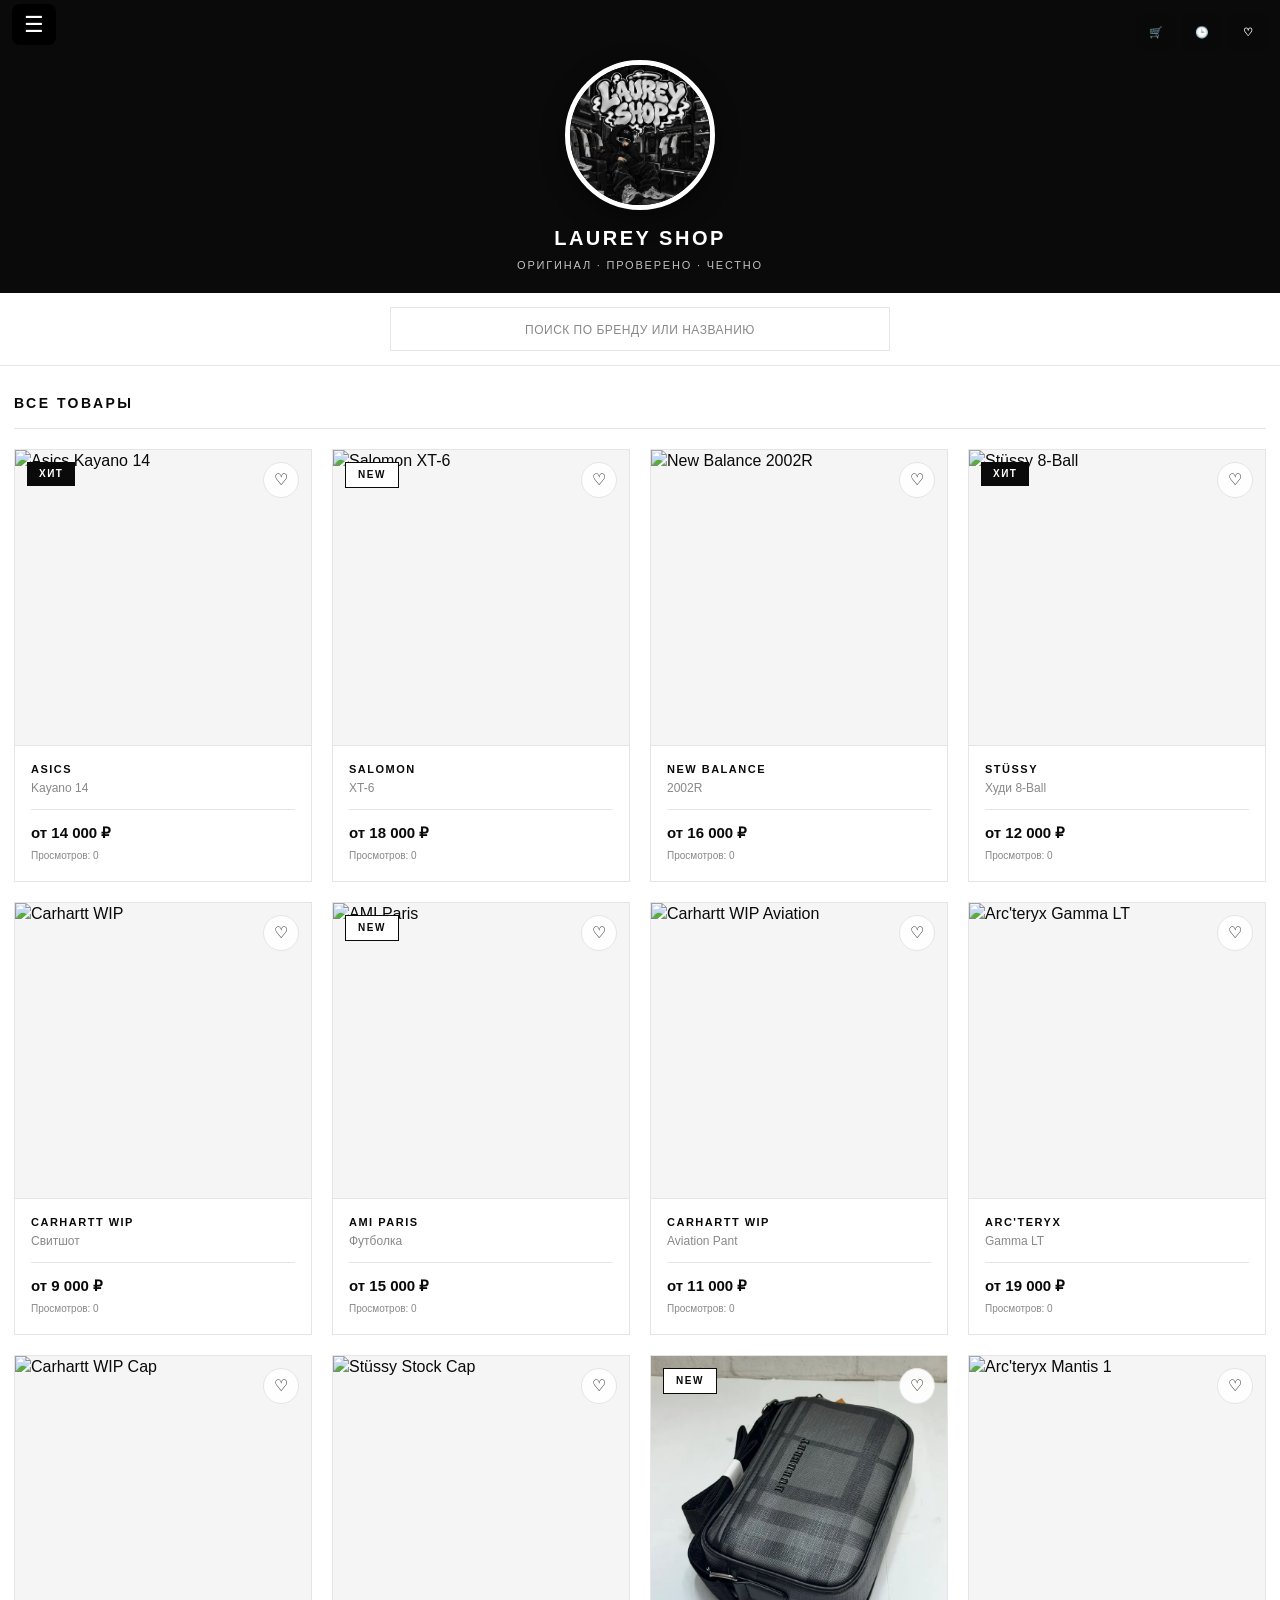
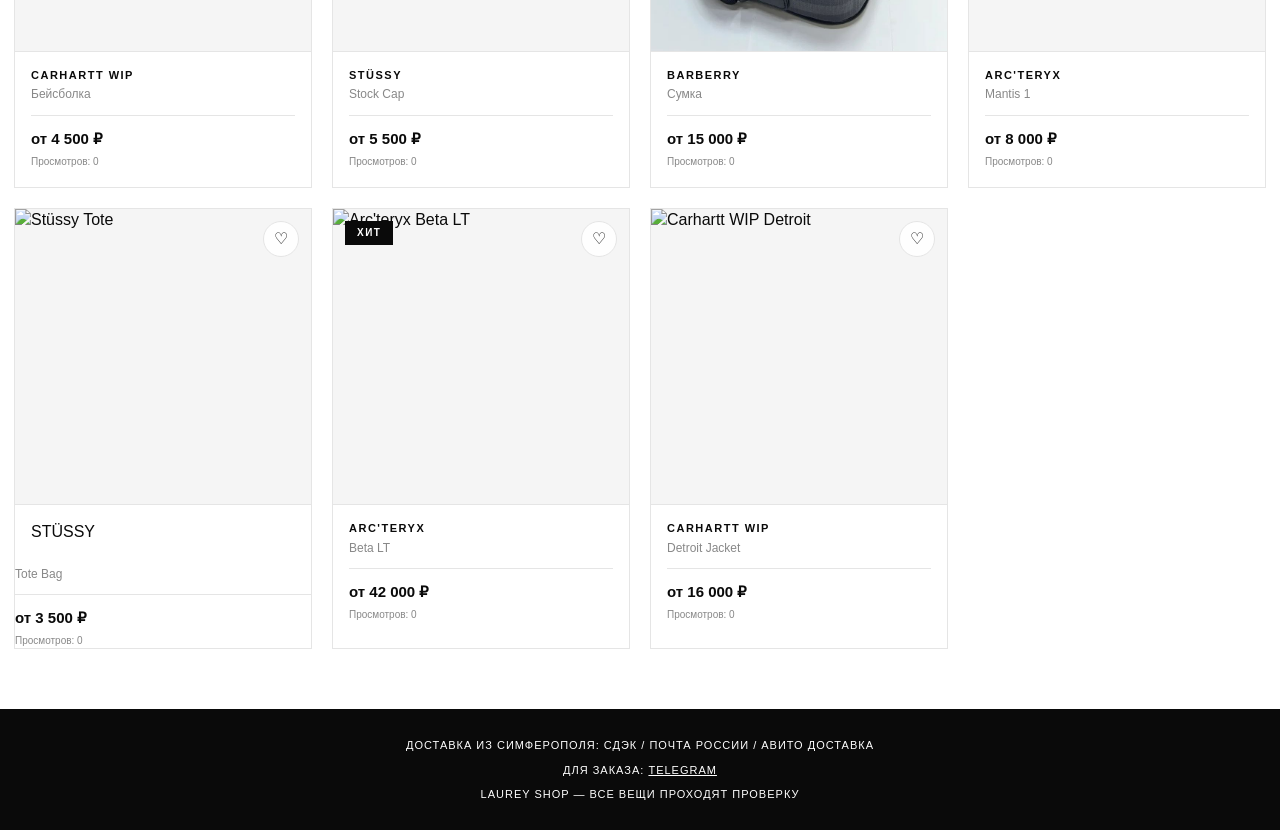
==== commit 96699c04: "Add files via upload" ====
--- a/index.html
+++ b/index.html
@@ -3,7 +3,7 @@
 <head>
     <meta charset="UTF-8">
     <meta name="viewport" content="width=device-width, initial-scale=1.0">
-    <title>Dikarskiy Store</title>
+    <title>Laurey Shop</title>
     <link rel="stylesheet" href="css/style.css">
     <link rel="icon" type="image/jpeg" href="avatar.jpg">
     <link rel="apple-touch-icon" href="avatar.jpg">
@@ -21,7 +21,7 @@
         <button class="header-action-btn" onclick="openFavorites()" title="Избранное">♡<span class="badge" id="favBadge">0</span></button>
     </div>
     <img src="avatar.jpg" alt="Logo" class="header-avatar">
-    <h1>Dikarskiy Store</h1>
+    <h1>Laurey Shop</h1>
     <p class="header-subtitle">ОРИГИНАЛ · ПРОВЕРЕНО · ЧЕСТНО</p>
 </div>
 
@@ -488,7 +488,7 @@
 <div class="footer">
     <p>ДОСТАВКА ИЗ СИМФЕРОПОЛЯ: СДЭК / ПОЧТА РОССИИ / АВИТО ДОСТАВКА</p>
     <p>ДЛЯ ЗАКАЗА: <a href="https://t.me/DikarskiyStore">TELEGRAM</a></p>
-    <p>Dikarskiy Store — все вещи проходят проверку</p>
+    <p>Laurey Shop — все вещи проходят проверку</p>
 </div>
 
 <!-- МОДАЛЬНОЕ ОКНО ТОВАРА -->
@@ -556,4 +556,4 @@
 
 <script src="script.js"></script>
 </body>
-</html>
+</html>
--- a/css/style.css
+++ b/css/style.css
@@ -1,3 +1,12 @@
+:root {
+    --bg: #FFFFFF;
+    --card: #FFFFFF;
+    --text: #0A0A0A;
+    --dark: #0A0A0A;
+    --border: #E5E5E5;
+    --muted: #888888;
+}
+
 * {
     margin: 0;
     padding: 0;
@@ -20,66 +29,117 @@
     flex-direction: column;
     align-items: center;
     justify-content: center;
-    padding: 35px 15px 18px;
+    padding: 60px 15px 20px;
     position: relative;
     z-index: 100;
-    min-height: 250px;
+    min-height: 270px;
 }
 
 .header-top-row {
     position: absolute;
-    top: 12px;
+    top: 14px;
     left: 12px;
     z-index: 10;
 }
 
 .filter-icon {
-    font-size: 28px;
+    font-size: 22px;
     cursor: pointer;
     user-select: none;
     padding: 8px 12px;
-    background-color: rgba(0, 0, 0, 0.15);
-    border-radius: 10px;
-    transition: 0.3s;
+    background-color: rgb(0, 0, 0);
+    border-radius: 8px;
+    color: #FFFFFF;
+    line-height: 1;
 }
 
 .filter-icon:active {
-    background-color: rgba(0, 0, 0, 0.35);
-}
-
-/* АВАТАРКА */
+    background-color: rgb(0, 0, 0);
+}
+
+.header-actions {
+    position: absolute;
+    top: 14px;
+    right: 12px;
+    display: flex;
+    gap: 6px;
+    z-index: 10;
+    max-width: calc(100% - 70px);
+    flex-wrap: nowrap;
+}
+
+.header-action-btn {
+    position: relative;
+    min-width: 40px;
+    height: 36px;
+    padding: 0 10px;
+    background-color: rgba(0, 0, 0, 0.12);
+    border: none;
+    border-radius: 8px;
+    color: #FFFFFF;
+    font-size: 11px;
+    font-weight: 600;
+    letter-spacing: 0.3px;
+    cursor: pointer;
+    display: flex;
+    align-items: center;
+    justify-content: center;
+    white-space: nowrap;
+    -webkit-tap-highlight-color: transparent;
+}
+
+.header-action-btn:active {
+    background-color: rgba(0, 0, 0, 0.28);
+}
+
+.badge {
+    position: absolute;
+    top: -6px;
+    right: -6px;
+    background-color: #FFFFFF;
+    color: #0A0A0A;
+    font-size: 10px;
+    font-weight: 700;
+    min-width: 18px;
+    height: 18px;
+    padding: 0 4px;
+    border-radius: 9px;
+    display: none;
+    align-items: center;
+    justify-content: center;
+    line-height: 1;
+}
+
+.badge.active {
+    display: flex;
+}
+
 .header-avatar {
-    width: 160px;
-    height: 160px;
+    width: 150px;
+    height: 150px;
     border-radius: 50%;
-    border: 6px solid #FFFFFF;
+    border: 5px solid #FFFFFF;
     object-fit: cover;
-    box-shadow: 0 10px 35px rgba(0, 0, 0, 0.8);
-    margin-bottom: 16px;
+    box-shadow: 0 8px 25px rgba(0, 0, 0, 0.4);
+    margin-bottom: 14px;
     background-color: #F5F5F5;
 }
 
-/* Название */
 .header h1 {
-    font-size: 22px;
+    font-size: 20px;
     font-weight: 800;
     text-transform: uppercase;
-    letter-spacing: 3px;
+    letter-spacing: 2.5px;
     margin: 0 0 6px;
-    background-color: rgba(0, 0, 0, 0.18);
-    padding: 10px 28px;
-    border-radius: 30px;
-    backdrop-filter: blur(5px);
-    -webkit-backdrop-filter: blur(5px);
-    color: #FFFFFF;
-}
-
-/* Подпись */
+    color: #FFFFFF;
+    text-align: center;
+}
+
 .header-subtitle {
-    font-size: 12px;
+    font-size: 11px;
     font-weight: 500;
-    letter-spacing: 2px;
-    opacity: 0.9;
+    letter-spacing: 1.8px;
+    opacity: 0.75;
     text-align: center;
     color: #FFFFFF;
 }
@@ -88,42 +148,32 @@
 .search-bar {
     text-align: center;
     padding: 14px 16px;
-    background-color: #F5F5F5;
-    border-bottom: 2px solid #0A0A0A;
+    background-color: #FFFFFF;
+    border-bottom: 1px solid #E5E5E5;
 }
 
 .search-bar input {
     width: 100%;
     max-width: 500px;
-    padding: 14px 16px;
-    border: 2px solid #0A0A0A;
-    font-family: -apple-system, BlinkMacSystemFont, 'Segoe UI', Roboto, sans-serif;
-    font-size: 16px;
+    padding: 13px 16px;
+    border: 1px solid #E5E5E5;
+    font-family: inherit;
+    font-size: 14px;
     text-align: center;
     color: #0A0A0A;
     background-color: #FFFFFF;
     outline: none;
-    border-radius: 0;
     -webkit-appearance: none;
 }
 
+.search-bar input:focus {
+    border-color: #0A0A0A;
+}
+
 .search-bar input::placeholder {
-    color: #0A0A0A;
-    opacity: 0.45;
-    font-size: 14px;
-}
-
-/* ЗАГОЛОВОК КАТАЛОГА */
-.section-title {
-    text-align: left;
-    padding: 8px 4px 12px;
-    font-size: 16px;
-    font-weight: 600;
-    letter-spacing: 2px;
-    text-transform: uppercase;
-    border-bottom: 1px solid #0A0A0A;
-    margin-bottom: 12px;
-    color: #0A0A0A;
+    color: #888888;
+    font-size: 12px;
+    letter-spacing: 0.5px;
 }
 
 /* ОВЕРЛЕЙ */
@@ -142,19 +192,18 @@
     display: block;
 }
 
-/* ВЫЕЗЖАЮЩАЯ ПАНЕЛЬ ФИЛЬТРОВ */
+/* ПАНЕЛЬ ФИЛЬТРОВ */
 .sidebar {
     position: fixed;
     top: 0;
     left: -100%;
     width: 85%;
-    max-width: 320px;
-    height: 100%;
+    max-width: 340px;
     height: 100dvh;
     background-color: #FFFFFF;
-    border-right: 3px solid #0A0A0A;
+    border-right: 1px solid #E5E5E5;
     z-index: 999;
-    padding: 25px 18px 18px;
+    padding: 25px 20px 20px;
     transition: left 0.3s ease;
     overflow-y: auto;
     -webkit-overflow-scrolling: touch;
@@ -166,23 +215,22 @@
 
 .sidebar .close-panel {
     position: absolute;
-    top: 10px;
-    right: 14px;
-    font-size: 24px;
+    top: 14px;
+    right: 18px;
+    font-size: 22px;
     cursor: pointer;
     color: #0A0A0A;
     font-weight: bold;
     padding: 5px;
-    z-index: 5;
 }
 
 .sidebar h3 {
-    font-size: 16px;
-    font-weight: 600;
+    font-size: 15px;
+    font-weight: 700;
     letter-spacing: 2px;
     text-transform: uppercase;
-    margin-bottom: 18px;
-    padding-bottom: 10px;
+    margin-bottom: 20px;
+    padding-bottom: 12px;
     border-bottom: 2px solid #0A0A0A;
     color: #0A0A0A;
 }
@@ -191,91 +239,116 @@
     margin-bottom: 22px;
 }
 
-.filter-group .filter-title {
-    font-size: 14px;
-    font-weight: 600;
-    letter-spacing: 1px;
-    margin-bottom: 8px;
-    text-transform: uppercase;
-    color: #0A0A0A;
-}
-
-.filter-group label {
+.filter-group .filter-title,
+.sort-group .filter-title {
+    font-size: 12px;
+    font-weight: 700;
+    letter-spacing: 1.5px;
+    margin-bottom: 10px;
+    text-transform: uppercase;
+    color: #888888;
+}
+
+.filter-group label,
+.sort-group label {
     display: block;
-    font-size: 16px;
-    padding: 7px 0;
-    cursor: pointer;
-    letter-spacing: 0.3px;
-    color: #0A0A0A;
-    -webkit-tap-highlight-color: transparent;
-}
-.filter-group input[type="checkbox"] {
+    font-size: 15px;
+    padding: 8px 0;
+    cursor: pointer;
+    color: #0A0A0A;
+}
+
+.filter-group input[type="checkbox"],
+.sort-group input[type="radio"] {
     margin-right: 10px;
     accent-color: #0A0A0A;
-    width: 18px;
-    height: 18px;
+    width: 17px;
+    height: 17px;
     vertical-align: middle;
 }
 
+.size-type-toggle {
+    display: flex;
+    margin-bottom: 12px;
+}
+
+.size-type-btn {
+    flex: 1;
+    padding: 10px 4px;
+    background-color: #FFFFFF;
+    border: 1px solid #0A0A0A;
+    color: #0A0A0A;
+    font-family: inherit;
+    font-size: 12px;
+    font-weight: 600;
+    cursor: pointer;
+    text-align: center;
+    text-transform: uppercase;
+}
+
+.size-type-btn:first-child {
+    border-right: none;
+}
+
+.size-type-btn.active {
+    background-color: #0A0A0A;
+    color: #FFFFFF;
+}
+
+.sort-group {
+    margin-bottom: 22px;
+}
+
+.apply-btn,
 .reset-btn {
     display: block;
     width: 100%;
-    padding: 14px;
-    background-color: #FFFFFF;
-    border: 2px solid #0A0A0A;
-    color: #0A0A0A;
-    font-family: -apple-system, BlinkMacSystemFont, 'Segoe UI', Roboto, sans-serif;
+    padding: 15px;
+    font-family: inherit;
+    font-size: 13px;
+    font-weight: 700;
+    letter-spacing: 1.5px;
+    cursor: pointer;
+    text-transform: uppercase;
+}
+
+.apply-btn {
+    background-color: #0A0A0A;
+    border: 1px solid #0A0A0A;
+    color: #FFFFFF;
+    margin-bottom: 10px;
+}
+
+.reset-btn {
+    background-color: #FFFFFF;
+    border: 1px solid #0A0A0A;
+    color: #0A0A0A;
+}
+
+/* КОНТЕЙНЕР */
+.main-container {
+    max-width: 1300px;
+    margin: 0 auto;
+    padding: 20px 14px;
+}
+
+.section-title {
+    text-align: left;
+    padding: 8px 0 14px;
     font-size: 14px;
-    font-weight: 500;
-    letter-spacing: 1px;
-    cursor: pointer;
-    text-transform: uppercase;
-    transition: 0.3s;
-    margin-top: 8px;
-    -webkit-tap-highlight-color: transparent;
-}
-
-.reset-btn:active {
-    background-color: #0A0A0A;
-    color: #FFFFFF;
-}
-
-.apply-btn {
-    display: block;
-    width: 100%;
-    padding: 14px;
-    background-color: #0A0A0A;
-    border: 2px solid #0A0A0A;
-    color: #FFFFFF;
-    font-family: -apple-system, BlinkMacSystemFont, 'Segoe UI', Roboto, sans-serif;
-    font-size: 14px;
-    font-weight: 600;
-    letter-spacing: 1px;
-    cursor: pointer;
-    text-transform: uppercase;
-    transition: 0.3s;
-    margin-bottom: 8px;
-    -webkit-tap-highlight-color: transparent;
-}
-
-.apply-btn:active {
-    background-color: #FFFFFF;
-    color: #0A0A0A;
-}
-
-/* ОСНОВНОЙ КОНТЕЙНЕР */
-.main-container {
-    max-width: 1100px;
-    margin: 0 auto;
-    padding: 12px;
-}
-
-/* КАТАЛОГ — СЕТКА */
+    font-weight: 700;
+    letter-spacing: 2.5px;
+    text-transform: uppercase;
+    border-bottom: 1px solid #E5E5E5;
+    margin-bottom: 20px;
+    color: #0A0A0A;
+}
+
+/* КАТАЛОГ — КРУПНЫЕ КАРТОЧКИ */
 .catalog {
     display: grid;
-    grid-template-columns: repeat(auto-fill, minmax(170px, 1fr));
-    gap: 20px;
-    padding: 10px 0;
+    grid-template-columns: repeat(auto-fill, minmax(185px, 1fr));
+    gap: 14px;
 }
 
 .item {
@@ -283,26 +356,26 @@
     border: 1px solid #E5E5E5;
     text-align: left;
     cursor: pointer;
+    display: flex;
+    flex-direction: column;
+    overflow: hidden;
     transition: 0.3s ease;
-    display: flex;
-    flex-direction: column;
     -webkit-tap-highlight-color: transparent;
-    overflow: hidden;
 }
 
 .item:hover {
-    border-color: #000000;
+    border-color: #0A0A0A;
+    box-shadow: 0 4px 20px rgba(0, 0, 0, 0.08);
 }
 
 .item:active {
-    border-color: #000000;
-    transform: scale(0.98);
-}
-
-/* МЕСТО ПОД ФОТО */
+    opacity: 0.9;
+}
+
+/* ФОТО — БОЛЬШОЕ */
 .item .photo {
     width: 100%;
-    aspect-ratio: 3 / 4;
+    aspect-ratio: 1 / 1;
     background-color: #F5F5F5;
     display: flex;
     align-items: center;
@@ -310,12 +383,6 @@
     position: relative;
     overflow: hidden;
     border-bottom: 1px solid #E5E5E5;
-}
-
-.item .photo .camera-icon {
-    font-size: 36px;
-    opacity: 0.2;
-    pointer-events: none;
 }
 
 .item .photo img {
@@ -325,21 +392,19 @@
     position: absolute;
     top: 0;
     left: 0;
-    transition: 0.4s ease;
+    display: block;
+    transition: 0.5s ease;
 }
 
 .item:hover .photo img {
-    transform: scale(1.05);
-}
-
-/* ПОДПИСЬ */
+    transform: scale(1.04);
+}
+
 .item .info {
-    padding: 14px 14px 16px;
+    padding: 16px 16px 18px;
     flex: 1;
     display: flex;
     flex-direction: column;
-    justify-content: flex-start;
-    background-color: #ffffff;
 }
 
 .item .brand {
@@ -354,71 +419,75 @@
 .item .type {
     font-size: 12px;
     font-weight: 400;
-    opacity: 0.6;
-    margin-top: 6px;
-    letter-spacing: 0.3px;
-    color: #000000;
+    color: #888888;
+    margin-top: 4px;
 }
 
 .item .price {
-    font-size: 16px;
+    font-size: 15px;
     font-weight: 700;
     margin-top: 12px;
-    letter-spacing: 0.5px;
-    color: #0A0A0A;
+    color: #0A0A0A;
+    padding-top: 12px;
+    border-top: 1px solid #E5E5E5;
 }
 
 .item .views-counter {
     font-size: 10px;
     font-weight: 500;
-    letter-spacing: 0.5px;
-    opacity: 0.5;
+    color: #888888;
     margin-top: 6px;
-    color: #0A0A0A;
     text-align: left;
+}
+
+.item.hidden {
+    display: none;
 }
 
 /* ПЛАШКИ */
 .item .badge-hit,
 .item .badge-new {
     position: absolute;
-    top: 10px;
-    left: 10px;
-    padding: 4px 10px;
-    font-size: 9px;
+    top: 12px;
+    left: 12px;
+    padding: 5px 12px;
+    font-size: 10px;
     font-weight: 700;
     letter-spacing: 1.5px;
     text-transform: uppercase;
     z-index: 5;
     pointer-events: none;
-    background-color: #000000;
-    color: #000000;
+}
+
+.item .badge-hit {
+    background-color: #0A0A0A;
+    color: #FFFFFF;
 }
 
 .item .badge-new {
-    background-color: #000000;
-    color: #0A0A0A;
-    border: 1px solid #000000;
+    background-color: #FFFFFF;
+    color: #0A0A0A;
+    border: 1px solid #0A0A0A;
 }
 
 /* СЕРДЕЧКО */
 .fav-btn {
     position: absolute;
-    top: 10px;
-    right: 10px;
-    width: 32px;
-    height: 32px;
-    background-color: #FFFFFF;
-    border: 1px solid #0A0A0A;
+    top: 12px;
+    right: 12px;
+    width: 36px;
+    height: 36px;
+    background-color: rgba(255, 255, 255, 0.95);
+    border: 1px solid #E5E5E5;
     border-radius: 50%;
-    font-size: 15px;
+    font-size: 16px;
     cursor: pointer;
     display: flex;
     align-items: center;
     justify-content: center;
     z-index: 5;
-    transition: 0.2s;
-    color: #0A0A0A;
+    color: #0A0A0A;
+    line-height: 1;
 }
 
 .fav-btn:active {
@@ -427,169 +496,31 @@
 
 .fav-btn.liked {
     background-color: #0A0A0A;
-    color: #FFFFFF;
-}
-/* МЕСТО ПОД ФОТО */
-.item .photo {
-    width: 100%;
-    aspect-ratio: 1 / 1;
-    background-color: #FFFFFF;
-    border-bottom: 1px solid #0A0A0A;
-    display: flex;
-    align-items: center;
-    justify-content: center;
-    position: relative;
-    overflow: hidden;
-}
-
-.item .photo .camera-icon {
-    font-size: 36px;
-    opacity: 0.25;
-    pointer-events: none;
-}
-
-.item .photo img {
-    width: 100%;
-    height: 100%;
-    object-fit: cover;
-    position: absolute;
-    top: 0;
-    left: 0;
-}
-
-/* ПОДПИСЬ */
-.item .info {
-    padding: 12px 8px 14px;
-    flex: 1;
-    display: flex;
-    flex-direction: column;
-    justify-content: center;
-}
-
-.item .brand {
-    font-size: 13px;
-    font-weight: 600;
-    letter-spacing: 0.5px;
-    text-transform: uppercase;
-    line-height: 1.3;
-    color: #0A0A0A;
-}
-
-.item .type {
-    font-size: 12px;
-    font-weight: 400;
-    opacity: 0.75;
-    margin-top: 4px;
-    letter-spacing: 0.3px;
-    color: #0A0A0A;
-}
-
-.item .price {
-    font-size: 15px;
-    font-weight: 600;
-    margin-top: 8px;
-    letter-spacing: 0.3px;
-    color: #0A0A0A;
-}
-
-.item.hidden {
-    display: none;
-}
-
+    border-color: #0A0A0A;
+    color: #FFFFFF;
+}
+
+/* НЕТ РЕЗУЛЬТАТОВ */
 .no-results {
     text-align: center;
-    padding: 30px 15px;
-    font-size: 15px;
-    font-weight: 400;
-    letter-spacing: 0.5px;
-    opacity: 0.6;
+    padding: 40px 15px;
+    font-size: 14px;
+    color: #888888;
     display: none;
     grid-column: 1 / -1;
-    color: #0A0A0A;
 }
 
 .no-results.show {
     display: block;
 }
 
-/* ПЛАШКИ "ХИТ" И "НОВИНКА" */
-.item .badge-hit,
-.item .badge-new {
-    position: absolute;
-    top: 6px;
-    left: 6px;
-    padding: 3px 8px;
-    font-size: 9px;
-    font-weight: 700;
-    letter-spacing: 1px;
-    text-transform: uppercase;
-    border-radius: 0;
-    z-index: 5;
-    pointer-events: none;
-}
-
-.item .badge-hit {
-    background-color: #000000;
-    color: #ffffff;
-}
-
-.item .badge-new {
-    background-color: #FFFFFF;
-    color: #0A0A0A;
-    border: 1px solid #0A0A0A;
-}
-
-/* ИКОНКА ИЗБРАННОГО НА КАРТОЧКЕ */
-.fav-btn {
-    position: absolute;
-    top: 6px;
-    right: 6px;
-    width: 28px;
-    height: 28px;
-    background-color: rgba(255, 255, 255, 0.85);
-    border: 1px solid #0A0A0A;
-    border-radius: 50%;
-    font-size: 14px;
-    cursor: pointer;
-    display: flex;
-    align-items: center;
-    justify-content: center;
-    z-index: 5;
-    transition: 0.2s;
-    -webkit-tap-highlight-color: transparent;
-    user-select: none;
-    line-height: 1;
-}
-
-.fav-btn:active {
-    transform: scale(1.2);
-}
-
-.fav-btn.liked {
-    background-color: #0A0A0A;
-    border-color: #0A0A0A;
-    color: #FFFFFF;
-}
-
-/* СЧЁТЧИК ПРОСМОТРОВ */
-.views-counter {
-    font-size: 10px;
-    font-weight: 500;
-    letter-spacing: 0.5px;
-    opacity: 0.7;
-    margin-top: 3px;
-    color: #0A0A0A;
-    text-align: center;
-}
-
-/* МОДАЛЬНОЕ ОКНО ТОВАРА */
+/* МОДАЛКА ТОВАРА */
 .modal {
     display: none;
     position: fixed;
     top: 0;
     left: 0;
     width: 100%;
-    height: 100%;
     height: 100dvh;
     background-color: rgba(0, 0, 0, 0.75);
     z-index: 2000;
@@ -604,14 +535,13 @@
 
 .modal-content {
     background-color: #FFFFFF;
-    border: 3px solid #0A0A0A;
-    padding: 20px 16px;
-    max-width: 400px;
+    border: 1px solid #E5E5E5;
+    padding: 20px 18px;
+    max-width: 460px;
     width: 100%;
     text-align: center;
     position: relative;
-    max-height: 90vh;
-    max-height: 90dvh;
+    max-height: 92dvh;
     overflow-y: auto;
     -webkit-overflow-scrolling: touch;
     color: #0A0A0A;
@@ -619,9 +549,9 @@
 
 .modal-content .close {
     position: absolute;
-    top: 8px;
-    right: 12px;
-    font-size: 24px;
+    top: 12px;
+    right: 16px;
+    font-size: 22px;
     cursor: pointer;
     color: #0A0A0A;
     font-weight: bold;
@@ -629,253 +559,401 @@
     z-index: 5;
 }
 
-.modal-content .modal-photo {
+.modal-gallery {
+    margin-bottom: 20px;
+}
+
+.gallery-main {
+    position: relative;
     width: 100%;
     aspect-ratio: 1 / 1;
+    max-height: 400px;
     background-color: #F5F5F5;
-    border: 1px solid #0A0A0A;
-    margin-bottom: 15px;
-    display: flex;
-    align-items: center;
-    justify-content: center;
-    font-size: 50px;
-    opacity: 0.3;
-}
-
-.modal-content .modal-photo img {
+    border: 1px solid #E5E5E5;
+    overflow: hidden;
+    display: flex;
+    align-items: center;
+    justify-content: center;
+}
+
+.gallery-main img {
     width: 100%;
     height: 100%;
     object-fit: cover;
-    opacity: 1;
+    display: block;
+}
+
+.gallery-arrow {
+    position: absolute;
+    top: 50%;
+    transform: translateY(-50%);
+    width: 38px;
+    height: 38px;
+    background-color: rgba(255, 255, 255, 0.9);
+    border: 1px solid #E5E5E5;
+    font-size: 22px;
+    font-weight: bold;
+    color: #0A0A0A;
+    cursor: pointer;
+    z-index: 5;
+    display: flex;
+    align-items: center;
+    justify-content: center;
+    padding: 0;
+    line-height: 1;
+}
+
+.gallery-prev { left: 10px; }
+.gallery-next { right: 10px; }
+
+.gallery-thumbs {
+    display: flex;
+    gap: 6px;
+    margin-top: 10px;
+    overflow-x: auto;
+    justify-content: center;
+    padding-bottom: 2px;
+}
+
+.gallery-thumb {
+    flex-shrink: 0;
+    width: 60px;
+    height: 60px;
+    border: 1px solid #E5E5E5;
+    background-color: #F5F5F5;
+    cursor: pointer;
+    overflow: hidden;
+    padding: 0;
+}
+
+.gallery-thumb img {
+    width: 100%;
+    height: 100%;
+    object-fit: cover;
+    display: block;
+}
+
+.gallery-thumb.active {
+    border: 2px solid #0A0A0A;
 }
 
 .modal-content h2 {
     font-size: 20px;
-    font-weight: 600;
+    font-weight: 700;
     letter-spacing: 1px;
-    margin-bottom: 4px;
+    margin-bottom: 6px;
+    text-transform: uppercase;
 }
 
 .modal-content .modal-type {
+    font-size: 12px;
+    font-weight: 500;
+    color: #888888;
+    margin-bottom: 16px;
+    letter-spacing: 1px;
+    text-transform: uppercase;
+}
+
+.modal-content .modal-desc {
     font-size: 14px;
-    font-weight: 400;
-    opacity: 0.65;
-    margin-bottom: 14px;
-    letter-spacing: 0.3px;
-}
-
-.modal-content .modal-desc {
-    font-size: 15px;
-    font-weight: 400;
-    line-height: 1.6;
+    line-height: 1.7;
     margin-bottom: 18px;
     text-align: left;
-    border-top: 1px solid #0A0A0A;
-    border-bottom: 1px solid #0A0A0A;
-    padding: 14px 0;
-}
-
-.modal-content .modal-price {
-    font-size: 22px;
+    border-top: 1px solid #E5E5E5;
+    border-bottom: 1px solid #E5E5E5;
+    padding: 16px 0;
+    color: #0A0A0A;
+}.modal-content .modal-price {
+    font-size: 24px;
     font-weight: 700;
     margin-bottom: 20px;
-}
-
-.modal-content .order-btn {
-    display: block;
-    width: 100%;
-    background-color: #0A0A0A;
-    color: #FFFFFF;
-    text-decoration: none;
-    padding: 16px;
-    font-size: 16px;
-    font-weight: 500;
-    letter-spacing: 2px;
-    text-transform: uppercase;
-    border: none;
-    cursor: pointer;
-    font-family: -apple-system, BlinkMacSystemFont, 'Segoe UI', Roboto, sans-serif;
-    text-align: center;
-    -webkit-tap-highlight-color: transparent;
-}
-
-.modal-content .order-btn:active {
-    background-color: #FFFFFF;
-    color: #0A0A0A;
-    outline: 2px solid #0A0A0A;
-}
-
-/* КНОПКИ "ПОДЕЛИТЬСЯ" И "В ИЗБРАННОЕ" */
+    color: #0A0A0A;
+}
+
 .modal-actions-row {
     display: flex;
     gap: 10px;
-    margin-bottom: 18px;
+    margin-bottom: 12px;
 }
 
 .modal-share-btn,
 .modal-fav-btn {
     flex: 1;
-    padding: 10px;
-    border: 2px solid #0A0A0A;
-    background-color: #FFFFFF;
-    color: #0A0A0A;
-    font-family: -apple-system, BlinkMacSystemFont, 'Segoe UI', Roboto, sans-serif;
+    padding: 12px;
+    border: 1px solid #0A0A0A;
+    background-color: #FFFFFF;
+    color: #0A0A0A;
+    font-family: inherit;
+    font-size: 12px;
+    font-weight: 600;
+    letter-spacing: 1px;
+    cursor: pointer;
+    text-transform: uppercase;
+    text-align: center;
+}
+
+.modal-share-btn:active,
+.modal-fav-btn:active {
+    background-color: #0A0A0A;
+    color: #FFFFFF;
+}
+
+.modal-fav-btn.liked {
+    background-color: #0A0A0A;
+    border-color: #0A0A0A;
+    color: #FFFFFF;
+}
+
+/* КНОПКИ В МОДАЛКЕ */
+.modal-content .order-btn {
+    display: block;
+    width: 100%;
+    background-color: #0A0A0A;
+    color: #FFFFFF;
+    text-decoration: none;
+    padding: 17px;
+    font-size: 14px;
+    font-weight: 700;
+    letter-spacing: 2px;
+    text-transform: uppercase;
+    border: 1px solid #0A0A0A;
+    cursor: pointer;
+    font-family: inherit;
+    text-align: center;
+    margin-bottom: 10px;
+}
+
+/* Кнопка "В корзину" — белая с чёрной обводкой */
+#modalCartBtn {
+    background-color: #FFFFFF !important;
+    color: #0A0A0A !important;
+    border: 1px solid #0A0A0A !important;
+}
+
+#modalCartBtn:active {
+    background-color: #0A0A0A !important;
+    color: #FFFFFF !important;
+}
+
+/* ИСТОРИЯ / ИЗБРАННОЕ / КОРЗИНА */
+.history-modal {
+    display: none;
+    position: fixed;
+    top: 0;
+    left: 0;
+    width: 100%;
+    height: 100dvh;
+    background-color: rgba(0, 0, 0, 0.7);
+    z-index: 2000;
+    justify-content: center;
+    align-items: center;
+    padding: 15px;
+}
+
+.history-modal.active {
+    display: flex;
+}
+
+.history-modal-content {
+    background-color: #FFFFFF;
+    border: 1px solid #E5E5E5;
+    padding: 22px 18px;
+    max-width: 440px;
+    width: 100%;
+    position: relative;
+    max-height: 82dvh;
+    overflow-y: auto;
+    color: #0A0A0A;
+}
+
+.history-modal-content .close {
+    position: absolute;
+    top: 12px;
+    right: 16px;
+    font-size: 22px;
+    cursor: pointer;
+    color: #0A0A0A;
+    font-weight: bold;
+    padding: 5px;
+}
+
+.history-modal-content h3 {
+    font-size: 14px;
+    font-weight: 700;
+    letter-spacing: 2px;
+    text-transform: uppercase;
+    color: #0A0A0A;
+    margin-bottom: 18px;
+    padding-bottom: 12px;
+    border-bottom: 2px solid #0A0A0A;
+    text-align: center;
+}
+
+.history-list {
+    display: flex;
+    flex-direction: column;
+    gap: 8px;
+}
+
+.history-row {
+    display: flex;
+    align-items: center;
+    justify-content: space-between;
+    padding: 12px 14px;
+    background-color: #FFFFFF;
+    border: 1px solid #E5E5E5;
+    cursor: pointer;
+    color: #0A0A0A;
+}
+
+.history-row:active {
+    background-color: #0A0A0A;
+    color: #FFFFFF;
+}
+
+.history-row:active .history-name,
+.history-row:active .history-price,
+.history-row:active .history-arrow {
+    color: #FFFFFF;
+}
+
+.history-row .history-info {
+    display: flex;
+    flex-direction: column;
+    gap: 3px;
+}
+
+.history-row .history-name {
+    font-size: 12px;
+    font-weight: 700;
+    letter-spacing: 0.5px;
+    text-transform: uppercase;
+    color: #0A0A0A;
+}
+
+.history-row .history-price {
+    font-size: 11px;
+    color: #888888;
+}
+
+.history-row .history-arrow {
+    font-size: 15px;
+    color: #0A0A0A;
+}
+
+.history-empty {
+    text-align: center;
+    padding: 30px 20px;
+    font-size: 13px;
+    color: #888888;
+}
+
+.history-clear-btn {
+    display: block;
+    width: 100%;
+    padding: 12px;
+    margin-top: 14px;
+    background-color: #FFFFFF;
+    border: 1px solid #0A0A0A;
+    color: #0A0A0A;
+    font-family: inherit;
+    font-size: 12px;
+    font-weight: 600;
+    letter-spacing: 1px;
+    cursor: pointer;
+    text-transform: uppercase;
+}
+
+.history-clear-btn:active {
+    background-color: #0A0A0A;
+    color: #FFFFFF;
+}
+
+/* КОРЗИНА */
+.cart-row {
+    display: flex;
+    align-items: center;
+    justify-content: space-between;padding: 12px 14px;
+    background-color: #FFFFFF;
+    border: 1px solid #E5E5E5;
+    gap: 10px;
+}
+
+.cart-info {
+    display: flex;
+    flex-direction: column;
+    gap: 3px;
+    flex: 1;
+    text-align: left;
+}
+
+.cart-name {
+    font-size: 12px;
+    font-weight: 700;
+    letter-spacing: 0.5px;
+    text-transform: uppercase;
+    color: #0A0A0A;
+}
+
+.cart-meta {
+    font-size: 11px;
+    color: #888888;
+}
+
+.cart-price {
     font-size: 13px;
     font-weight: 600;
-    letter-spacing: 1px;
-    cursor: pointer;
-    transition: 0.3s;
-    text-transform: uppercase;
-    -webkit-tap-highlight-color: transparent;
-    text-align: center;
-}
-
-.modal-share-btn:active,
-.modal-fav-btn:active {
-    background-color: #0A0A0A;
-    color: #FFFFFF;
-}
-
-.modal-fav-btn.liked {
-    background-color: #0A0A0A;
-    color: #FFFFFF;
-}
+    color: #0A0A0A;
+    margin-top: 3px;
+}
+
+.cart-remove {
+    background: transparent;
+    border: 1px solid #E5E5E5;
+    color: #0A0A0A;
+    font-size: 14px;
+    width: 30px;
+    height: 30px;
+    border-radius: 50%;
+    cursor: pointer;
+    flex-shrink: 0;
+    display: flex;
+    align-items: center;
+    justify-content: center;
+}
+
+.cart-remove:active {
+    background-color: #0A0A0A;
+    color: #FFFFFF;
+    border-color: #0A0A0A;
+}
+
+.cart-total {
+    text-align: right;
+    font-size: 15px;
+    font-weight: 700;
+    margin-top: 14px;
+    margin-bottom: 10px;
+    color: #0A0A0A;
+}
+
 /* ПОДВАЛ */
 .footer {
     background-color: #0A0A0A;
     color: #FFFFFF;
     text-align: center;
-    padding: 20px 14px;
-    font-size: 13px;
+    padding: 24px 14px;
+    font-size: 11px;
     font-weight: 400;
-    letter-spacing: 0.5px;
-    margin-top: 20px;
-    line-height: 2;
+    letter-spacing: 1px;
+    margin-top: 40px;
+    line-height: 2.2;
+    text-transform: uppercase;
 }
 
 .footer a {
     color: #FFFFFF;
     text-decoration: underline;
-}
-
-/* ИКОНКИ В ШАПКЕ */
-.header-actions {
-    position: absolute;
-    top: 12px;
-    right: 12px;
-    display: flex;
-    gap: 8px;
-    z-index: 10;
-}
-
-.header-action-btn {
-    position: relative;
-    width: 38px;
-    height: 38px;
-    background-color: rgba(0, 0, 0, 0.15);
-    border: none;
-    border-radius: 10px;
-    color: #FFFFFF;
-    font-size: 18px;
-    cursor: pointer;
-    display: flex;
-    align-items: center;
-    justify-content: center;
-    transition: 0.3s;
-    -webkit-tap-highlight-color: transparent;
-    user-select: none;
-    text-decoration: none;
-}
-
-.header-action-btn:active {
-    background-color: rgba(0, 0, 0, 0.35);
-}
-
-/* Счётчик на иконке */
-.badge {
-    position: absolute;
-    top: -6px;
-    right: -6px;
-    background-color: #FFFFFF;
-    color: #0A0A0A;
-    font-size: 10px;
-    font-weight: 700;
-    width: 18px;
-    height: 18px;
-    border-radius: 50%;
-    display: none;
-    align-items: center;
-    justify-content: center;
-    line-height: 1;
-}
-
-.badge.active {
-    display: flex;
-}
-
-/* СОРТИРОВКА ПО ЦЕНЕ */
-.sort-group {
-    margin-bottom: 22px;
-}
-
-.sort-group .filter-title {
-    font-size: 14px;
-    font-weight: 600;
-    letter-spacing: 1px;
-    margin-bottom: 8px;
-    text-transform: uppercase;
-    color: #0A0A0A;
-}
-
-.sort-group label {
-    display: block;
-    font-size: 16px;
-    padding: 7px 0;
-    cursor: pointer;
-    letter-spacing: 0.3px;
-    color: #0A0A0A;
-    -webkit-tap-highlight-color: transparent;
-}
-
-.sort-group input[type="radio"] {
-    margin-right: 10px;
-    accent-color: #0A0A0A;
-    width: 18px;
-    height: 18px;
-    vertical-align: middle;
-}
-
-/* ПЕРЕКЛЮЧАТЕЛЬ ТИПА РАЗМЕРА */
-.size-type-toggle {
-    display: flex;
-    gap: 0;
-    margin-bottom: 10px;
-}
-
-.size-type-btn {
-    flex: 1;
-    padding: 8px 4px;
-    background-color: #FFFFFF;
-    border: 2px solid #0A0A0A;
-    color: #0A0A0A;
-    font-family: -apple-system, BlinkMacSystemFont, 'Segoe UI', Roboto, sans-serif;
-    font-size: 11px;
-    font-weight: 600;
-    letter-spacing: 0.5px;
-    cursor: pointer;
-    text-align: center;
-    transition: 0.2s;
-    -webkit-tap-highlight-color: transparent;
-    text-transform: uppercase;
-}
-
-.size-type-btn:first-child {
-    border-right: none;
-}
-
-.size-type-btn.active {
-    background-color: #0A0A0A;
-    color: #FFFFFF;
 }
 
 /* КНОПКА НАВЕРХ */
@@ -883,13 +961,13 @@
     position: fixed;
     bottom: 24px;
     right: 20px;
-    width: 46px;
-    height: 46px;
-    background-color: #0A0A0A;
-    color: #FFFFFF;
-    border: 2px solid #FFFFFF;
+    width: 48px;
+    height: 48px;
+    background-color: #0A0A0A;
+    color: #FFFFFF;
+    border: none;
     border-radius: 50%;
-    font-size: 22px;
+    font-size: 20px;
     display: flex;
     align-items: center;
     justify-content: center;
@@ -898,11 +976,8 @@
     opacity: 0;
     visibility: hidden;
     transform: translateY(20px);
-    transition: opacity 0.3s ease, visibility 0.3s ease, transform 0.3s ease;
-    box-shadow: 0 4px 14px rgba(0, 0, 0, 0.5);
-    user-select: none;
-    -webkit-tap-highlight-color: transparent;
-    line-height: 1;
+    transition: 0.3s ease;
+    box-shadow: 0 6px 20px rgba(0, 0, 0, 0.25);
 }
 
 .scroll-to-top.show {
@@ -911,191 +986,30 @@
     transform: translateY(0);
 }
 
-.scroll-to-top:active {
-    background-color: #FFFFFF;
-    color: #0A0A0A;
-    border-color: #0A0A0A;
-}
-
-/* ИСТОРИЯ ПРОСМОТРОВ */
-.history-modal {
-    display: none;
-    position: fixed;
-    top: 0;
-    left: 0;
-    width: 100%;
-    height: 100%;
-    height: 100dvh;
-    background-color: rgba(0, 0, 0, 0.75);
-    z-index: 2000;
-    justify-content: center;
-    align-items: center;
-    padding: 15px;
-}
-
-.history-modal.active {
-    display: flex;
-}
-
-.history-modal-content {
-    background-color: #FFFFFF;
-    border: 3px solid #0A0A0A;
-    padding: 20px 16px;
-    max-width: 400px;
-    width: 100%;
-    position: relative;
-    max-height: 80vh;
-    max-height: 80dvh;
-    overflow-y: auto;
-    -webkit-overflow-scrolling: touch;
-}
-.history-modal-content .close {
-    position: absolute;
-    top: 8px;
-    right: 12px;
-    font-size: 24px;
-    cursor: pointer;
-    color: #0A0A0A;
-    font-weight: bold;
-    padding: 5px;
-    z-index: 5;
-}
-
-.history-modal-content h3 {
-    font-size: 16px;
-    font-weight: 600;
-    letter-spacing: 2px;
-    text-transform: uppercase;
-    color: #0A0A0A;
-    margin-bottom: 15px;
-    padding-bottom: 10px;
-    border-bottom: 2px solid #0A0A0A;
-    text-align: center;
-}
-
-.history-list {
-    display: flex;
-    flex-direction: column;
-    gap: 8px;
-}
-
-.history-row {
-    display: flex;
-    align-items: center;
-    justify-content: space-between;
-    padding: 10px 12px;
-    background-color: #F5F5F5;
-    border: 1px solid #0A0A0A;
-    cursor: pointer;
-    transition: 0.2s;
-    -webkit-tap-highlight-color: transparent;
-}
-
-.history-row:active {
-    background-color: #0A0A0A;
-    color: #FFFFFF;
-}
-
-.history-row .history-info {
-    display: flex;
-    flex-direction: column;
-    gap: 2px;
-}
-
-.history-row .history-name {
-    font-size: 13px;
-    font-weight: 600;
-    letter-spacing: 0.5px;
-    text-transform: uppercase;
-    color: #0A0A0A;
-}
-
-.history-row:active .history-name {
-    color: #FFFFFF;
-}
-
-.history-row .history-price {
-    font-size: 11px;
-    opacity: 0.7;
-    color: #0A0A0A;
-}
-
-.history-row:active .history-price {
-    color: #FFFFFF;
-}
-
-.history-row .history-arrow {
-    font-size: 16px;
-    color: #0A0A0A;
-}
-
-.history-row:active .history-arrow {
-    color: #FFFFFF;
-}
-
-.history-empty {
-    text-align: center;
-    padding: 20px;
-    font-size: 14px;
-    opacity: 0.6;
-    color: #0A0A0A;
-}
-
-.history-clear-btn {
-    display: block;
-    width: 100%;
-    padding: 10px;
-    margin-top: 12px;
-    background-color: #FFFFFF;
-    border: 1px solid #0A0A0A;
-    color: #0A0A0A;
-    font-family: -apple-system, BlinkMacSystemFont, 'Segoe UI', Roboto, sans-serif;
-    font-size: 12px;
-    font-weight: 500;
-    letter-spacing: 1px;
-    cursor: pointer;
-    text-transform: uppercase;
-    transition: 0.3s;
-    -webkit-tap-highlight-color: transparent;
-}
-
-.history-clear-btn:active {
-    background-color: #0A0A0A;
-    color: #FFFFFF;
-}
-
-/* АНИМАЦИЯ УЛЕТА В КОРЗИНУ */
-.fly-to-cart {
-    position: fixed;
-    z-index: 3000;
-    pointer-events: none;
-    font-size: 28px;
-    transition: all 0.6s cubic-bezier(0.25, 0.46, 0.45, 0.94);
-}
-
-/* ТЕЛЕФОН */
-@media (max-width: 380px) {
+/* АДАПТИВ */
+@media (max-width: 480px) {
     .catalog {
         grid-template-columns: repeat(2, 1fr);
-        gap: 8px;
+        gap: 12px;
     }
-    .item .brand { font-size: 12px; }
-    .item .type { font-size: 11px; }
-    .item .price { font-size: 14px; }
-    .header h1 { font-size: 17px; letter-spacing: 1px; }
-    .filter-icon { font-size: 24px; }
-}
-
-@media (min-width: 381px) and (max-width: 480px) {
-    .catalog { grid-template-columns: repeat(2, 1fr); gap: 10px; }
-    .header h1 { font-size: 18px; }
+    .item .brand { font-size: 11px; }
+    .item .type { font-size: 12px; }
+    .item .price { font-size: 15px; }
+    .header h1 { font-size: 17px; letter-spacing: 1.5px; }
+    .header-avatar { width: 130px; height: 130px; }
+    .header-action-btn { padding: 0 8px; font-size: 10px; }
 }
 
 @media (min-width: 481px) and (max-width: 768px) {
-    .catalog { grid-template-columns: repeat(3, 1fr); gap: 10px; }
+    .catalog {
+        grid-template-columns: repeat(3, 1fr);
+        gap: 16px;
+    }
 }
 
 @media (min-width: 769px) {
-    .catalog { grid-template-columns: repeat(4, 1fr); gap: 12px; }
-    .item .photo .camera-icon { font-size: 44px; }
-}
+    .catalog {
+        grid-template-columns: repeat(4, 1fr);
+        gap: 20px;
+    }
+}
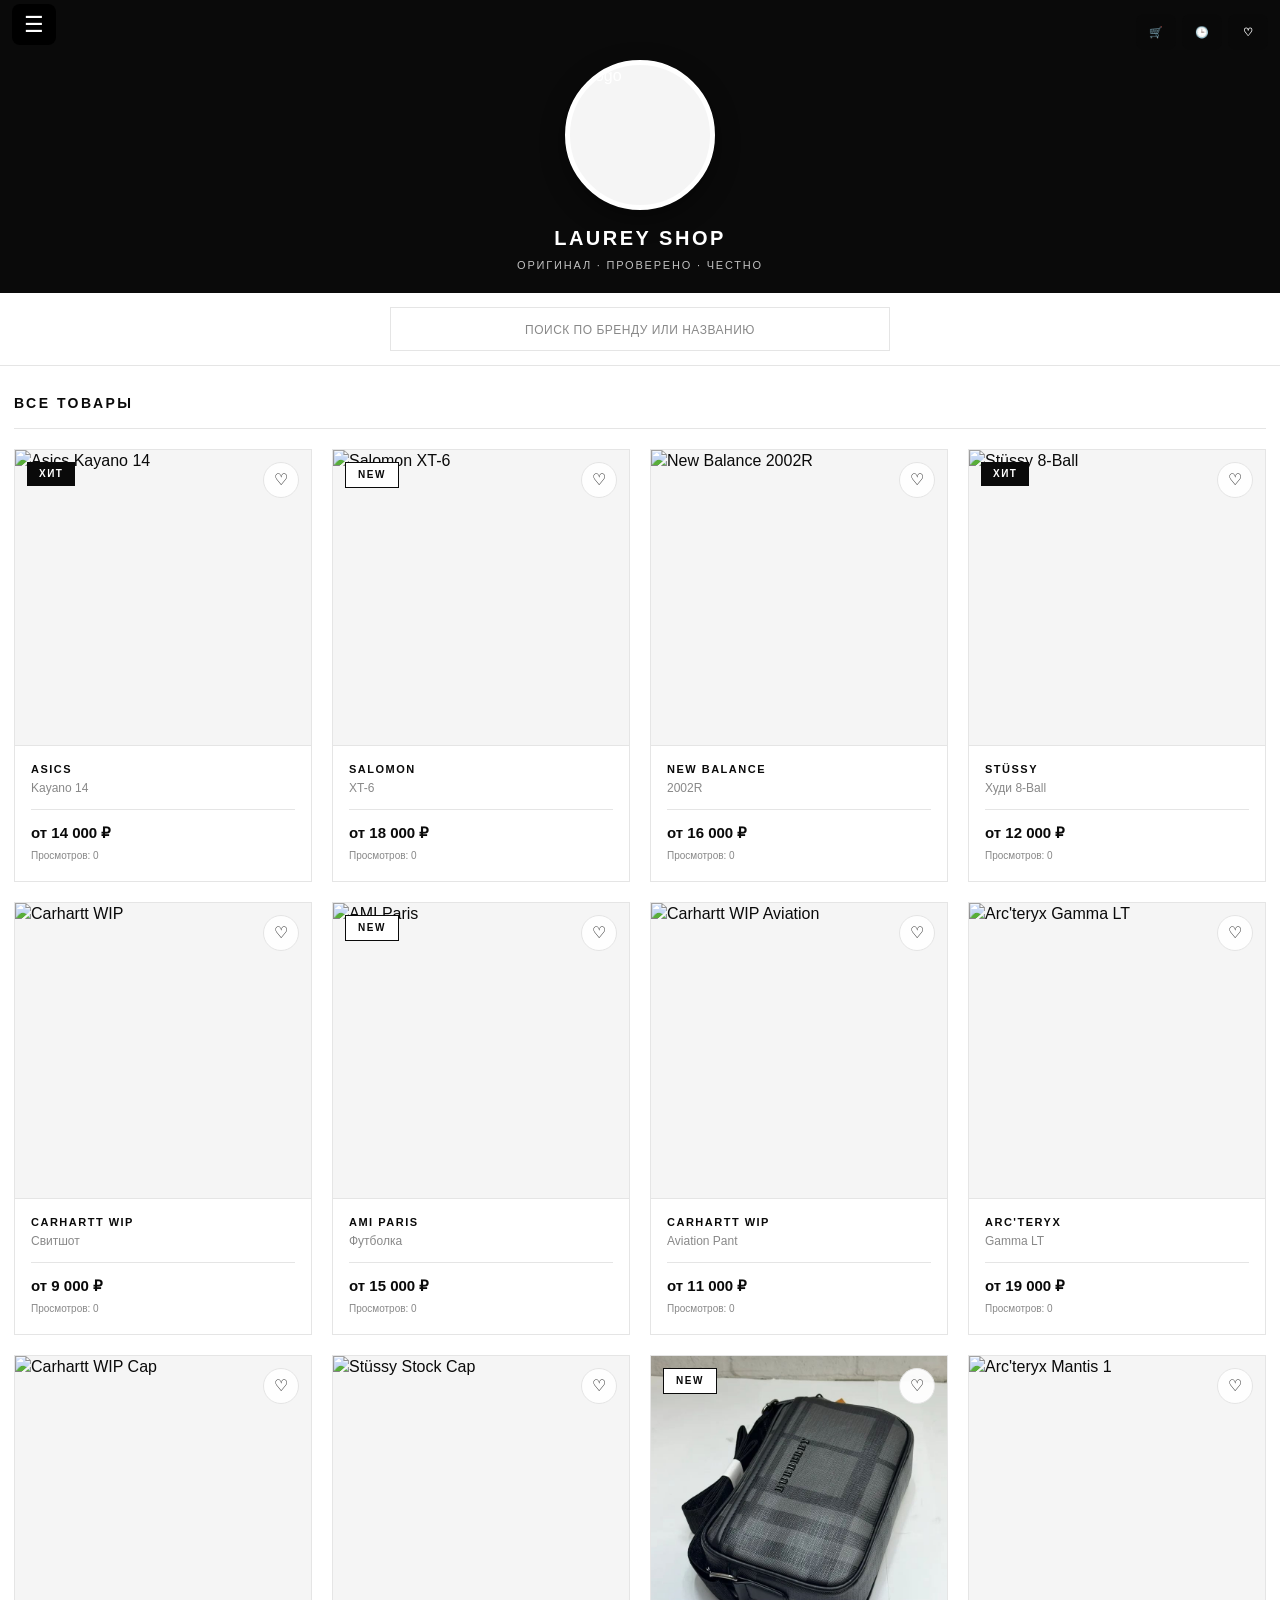
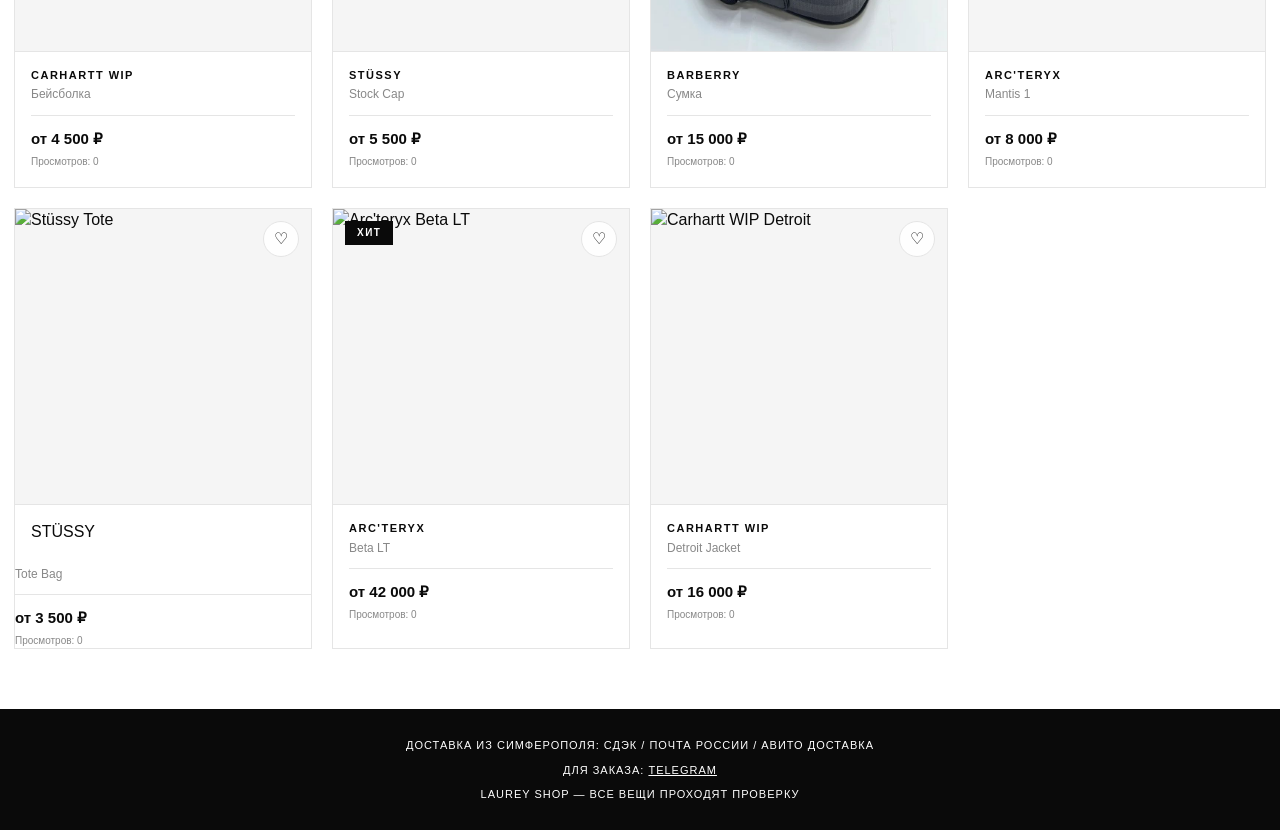
==== commit 6a19214e: "Update index.html" ====
--- a/index.html
+++ b/index.html
@@ -5,8 +5,8 @@
     <meta name="viewport" content="width=device-width, initial-scale=1.0">
     <title>Laurey Shop</title>
     <link rel="stylesheet" href="css/style.css">
-    <link rel="icon" type="image/jpeg" href="avatar.jpg">
-    <link rel="apple-touch-icon" href="avatar.jpg">
+    <link rel="icon" type="image/jpeg" href="avatar1.jpg">
+    <link rel="apple-touch-icon" href="avatar1.jpg">
 </head>
 <body>
 
@@ -556,4 +556,4 @@
 
 <script src="script.js"></script>
 </body>
-</html>+</html>
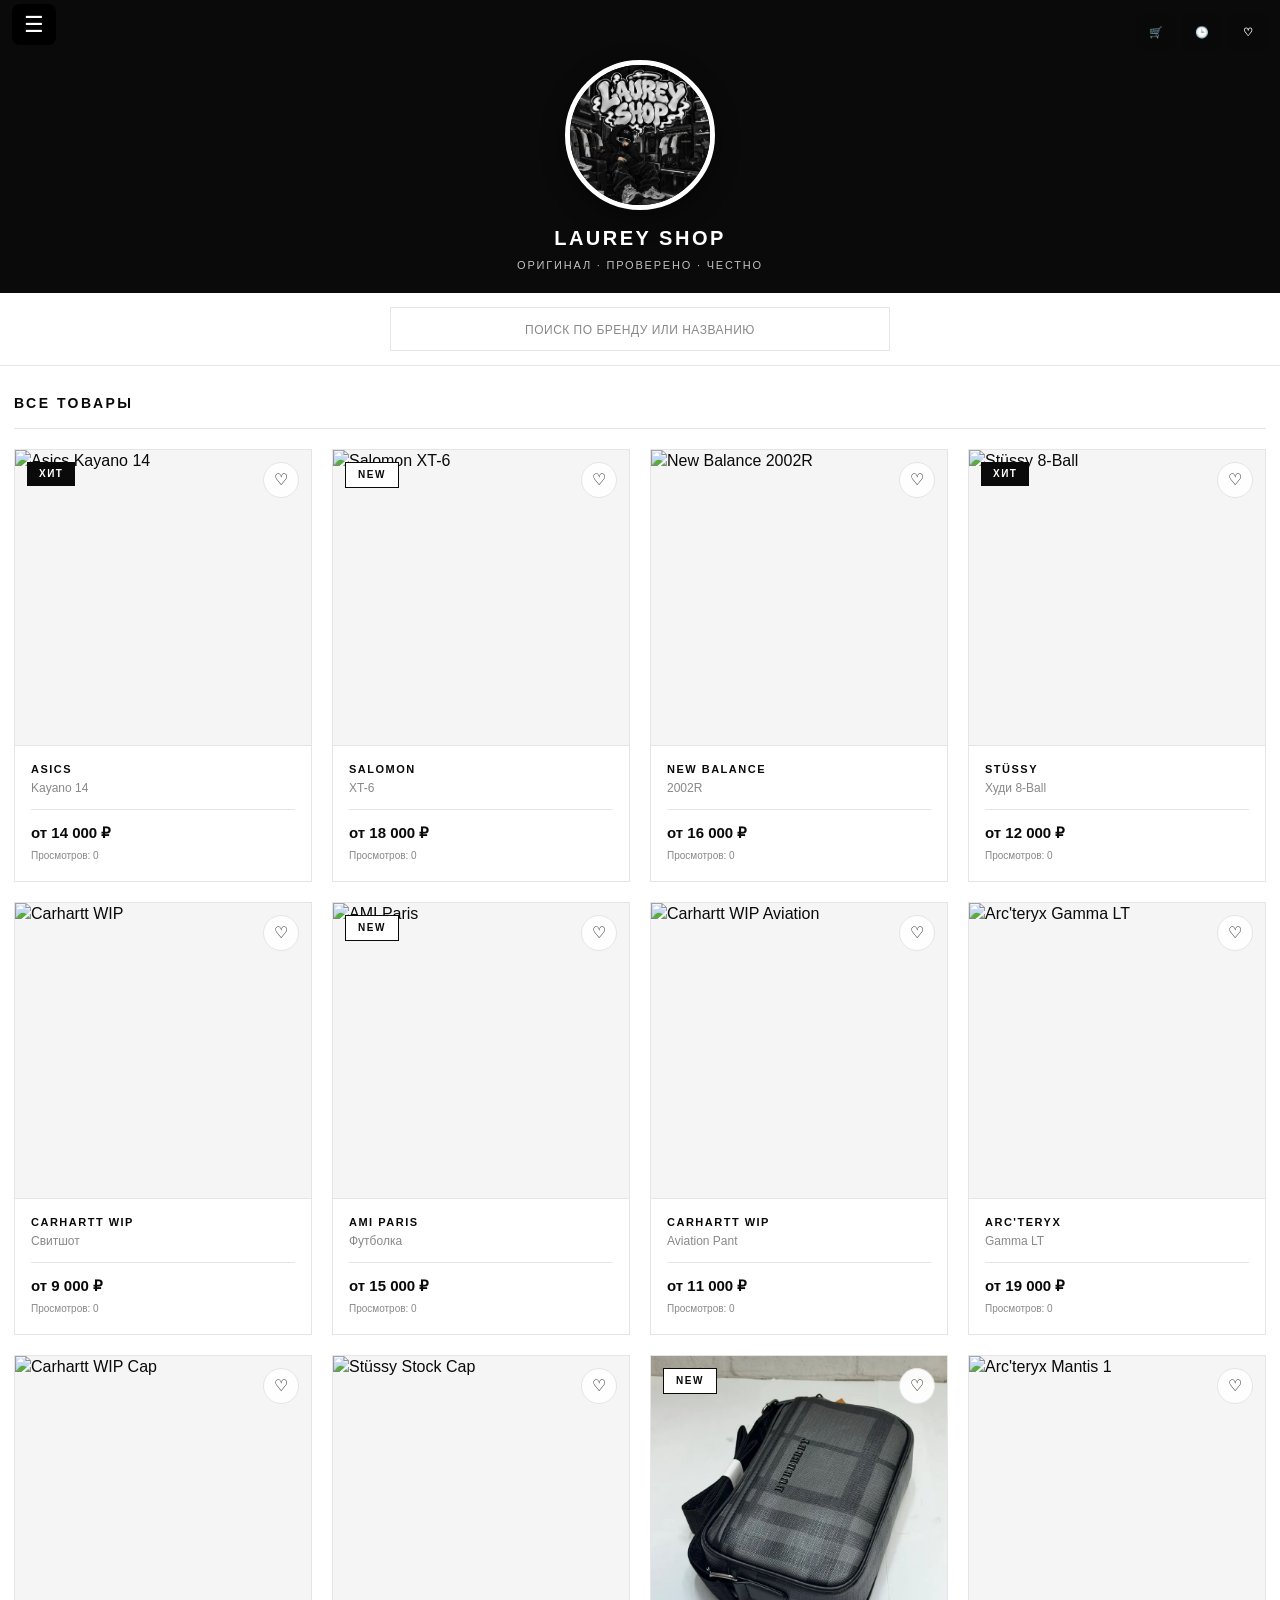
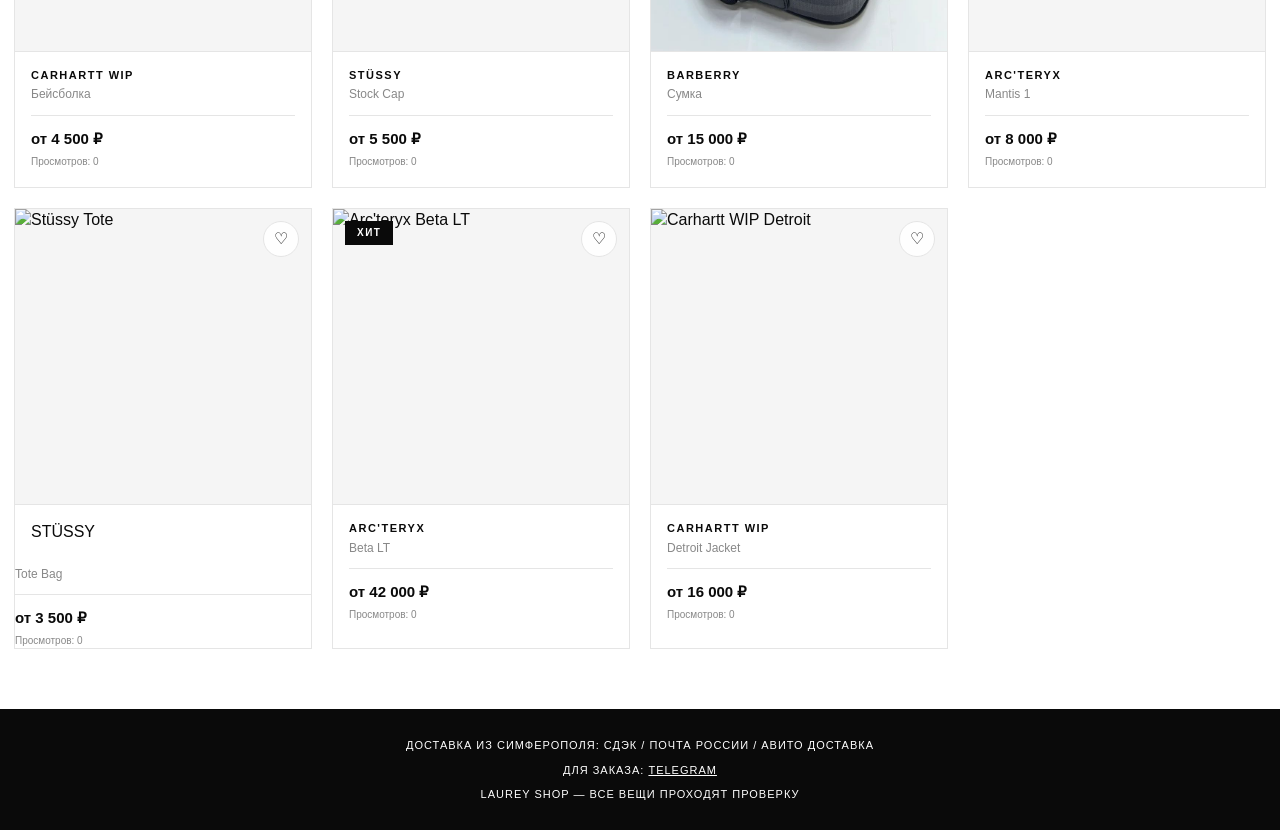
==== commit 1fd7d21f: "Update index.html" ====
--- a/index.html
+++ b/index.html
@@ -20,7 +20,7 @@
         <button class="header-action-btn" onclick="openHistory()" title="История">🕒 </button>
         <button class="header-action-btn" onclick="openFavorites()" title="Избранное">♡<span class="badge" id="favBadge">0</span></button>
     </div>
-    <img src="avatar.jpg" alt="Logo" class="header-avatar">
+    <img src="avatar1.jpg" alt="Logo" class="header-avatar">
     <h1>Laurey Shop</h1>
     <p class="header-subtitle">ОРИГИНАЛ · ПРОВЕРЕНО · ЧЕСТНО</p>
 </div>
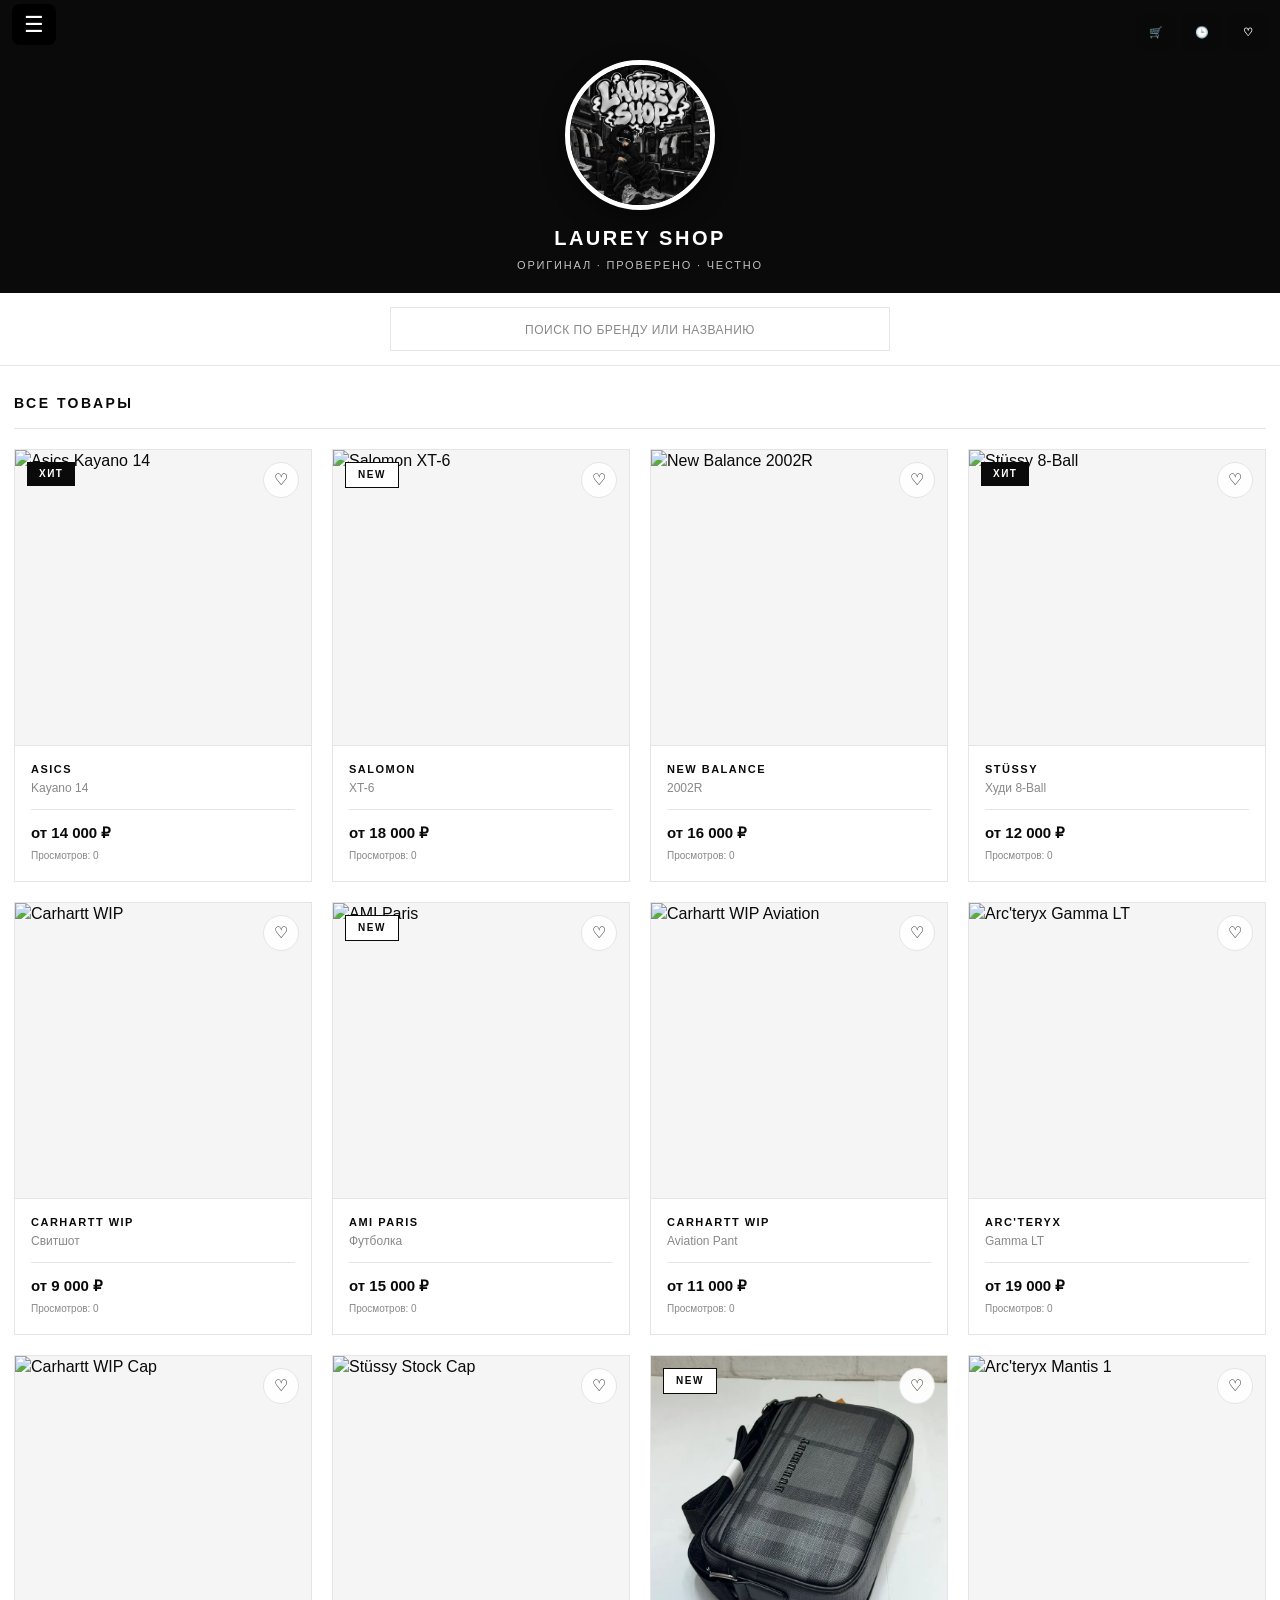
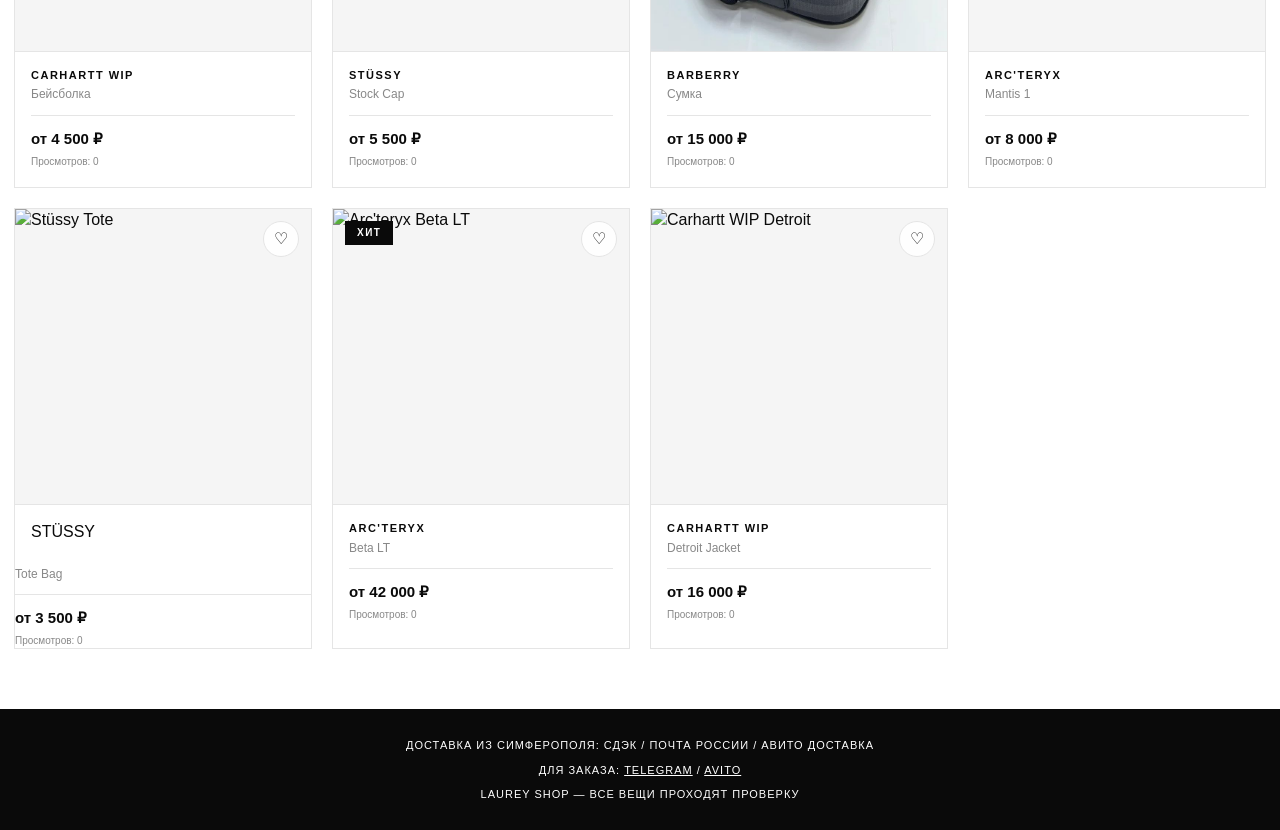
==== commit 00eddb16: "Add files via upload" ====
--- a/index.html
+++ b/index.html
@@ -487,7 +487,7 @@
 <!-- ПОДВАЛ -->
 <div class="footer">
     <p>ДОСТАВКА ИЗ СИМФЕРОПОЛЯ: СДЭК / ПОЧТА РОССИИ / АВИТО ДОСТАВКА</p>
-    <p>ДЛЯ ЗАКАЗА: <a href="https://t.me/DikarskiyStore">TELEGRAM</a></p>
+    <p>ДЛЯ ЗАКАЗА: <a href="https://t.me/DikarskiyStore">TELEGRAM</a> / <a href=" https://vk.ru/away.php?to=https%3A%2F%2Fwww.avito.ru%2Fbrands%2Fddf3fd53c799ed565a706783601779fa%2Fall%3FsellerId%3D17a95b7833f1c61d5b1aaad44c43f1da%23%3A~%3Atext%3D%25D0%2595%25D1%2589%25D1%2591-%2CDIKARSKIY%2520store%2C-%25D0%259E%25D1%2581%25D1%2582%25D0%25B0%25D0%25B2%25D0%25B8%25D1%2582%25D1%258C%2520%25D0%25BF%25D0%25B5%25D1%2580%25D0%25B2%25D1%258B%25D0%25B9%2520%25D0%25BE%25D1%2582%25D0%25B7%25D1%258B%25D0%25B2&utf=1 ">AVITO</a></p>
     <p>Laurey Shop — все вещи проходят проверку</p>
 </div>
 
@@ -556,4 +556,4 @@
 
 <script src="script.js"></script>
 </body>
-</html>
+</html>
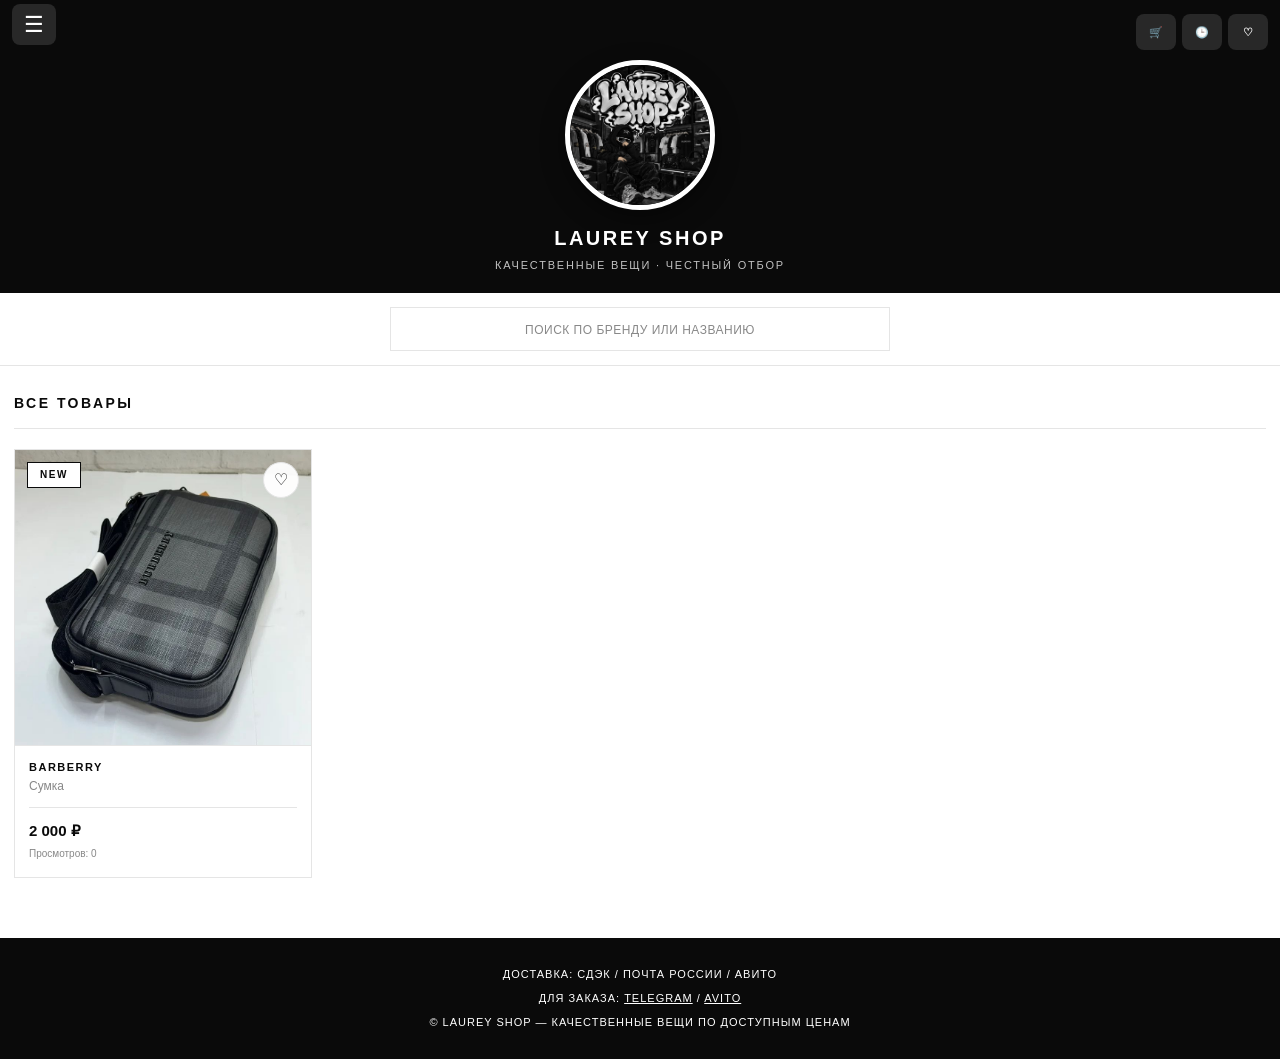
==== commit c8f81577: "Add files via upload" ====
--- a/index.html
+++ b/index.html
@@ -10,7 +10,6 @@
 </head>
 <body>
 
-<!-- ШАПКА -->
 <div class="header">
     <div class="header-top-row">
         <span class="filter-icon" onclick="openPanel()" title="Фильтры">☰</span>
@@ -22,13 +21,11 @@
     </div>
     <img src="avatar1.jpg" alt="Logo" class="header-avatar">
     <h1>Laurey Shop</h1>
-    <p class="header-subtitle">ОРИГИНАЛ · ПРОВЕРЕНО · ЧЕСТНО</p>
+    <p class="header-subtitle">КАЧЕСТВЕННЫЕ ВЕЩИ · ЧЕСТНЫЙ ОТБОР</p>
 </div>
 
-<!-- ОВЕРЛЕЙ -->
 <div class="overlay" id="overlay" onclick="closePanel()"></div>
 
-<!-- ПАНЕЛЬ ФИЛЬТРОВ -->
 <div class="sidebar" id="sidebar">
     <span class="close-panel" onclick="closePanel()">✕</span>
     <h3>Фильтры</h3>
@@ -75,408 +72,25 @@
     <button class="reset-btn" onclick="resetFilters()">Сбросить всё</button>
 </div>
 
-<!-- ПОИСК -->
 <div class="search-bar">
     <input type="text" id="searchInput" placeholder="ПОИСК ПО БРЕНДУ ИЛИ НАЗВАНИЮ" oninput="applyFilters()">
 </div>
 
-<!-- КАТАЛОГ -->
 <div class="main-container">
     <div class="section-title">Все товары</div>
     <div class="catalog" id="catalog">
-
-        <!-- ASICS KAYANO 14 -->
-        <div class="item"
-             data-id="asics-kayano14"
-             data-category="shoes"
-             data-brand="asics"
-             data-price="14000"
-             data-size="37,38,39,40,41,42,43,44,45"
-             data-search="asics kayano 14 кроссовки"
-             data-images="foto/kayano1.jpg,foto/kayano2.jpg,foto/kayano3.jpg"
-             data-title="Asics Kayano 14"
-             data-type="Кроссовки"
-             data-desc="Легендарная модель из азиатской линейки. Технология GEL, дышащий верх. Полный оригинал с проверкой Poizon."
-             data-price-text="от 14 000 ₽"
-             onclick="openModal(this)">
-            <div class="photo">
-                <span class="badge-hit">ХИТ</span>
-                <img src="foto/kayano1.jpg" alt="Asics Kayano 14">
-                <button class="fav-btn" onclick="event.stopPropagation(); toggleFav(this, 'Asics Kayano 14', 'от 14 000 ₽')">♡</button>
-            </div>
-            <div class="info">
-                <div class="brand">ASICS</div>
-                <div class="type">Kayano 14</div>
-                <div class="price">от 14 000 ₽</div>
-                <div class="views-counter" id="views-asics-kayano14">Просмотров: 0</div>
-            </div>
-        </div>
-
-        <!-- SALOMON XT-6 -->
-        <div class="item"
-             data-id="salomon-xt6"
-             data-category="shoes"
-             data-brand="salomon"
-             data-price="18000"
-             data-size="37,38,39,40,41,42,43,44,45"
-             data-search="salomon xt-6 кроссовки"
-             data-images="foto/salomon1.jpg,foto/salomon2.jpg,foto/salomon3.jpg"
-             data-title="Salomon XT-6"
-             data-type="Кроссовки"
-             data-desc="Культовая модель для города и трейла. Система быстрой шнуровки, подошва Contagrip."
-             data-price-text="от 18 000 ₽"
-             onclick="openModal(this)">
-            <div class="photo">
-                <span class="badge-new">NEW</span>
-                <img src="foto/salomon1.jpg" alt="Salomon XT-6">
-                <button class="fav-btn" onclick="event.stopPropagation(); toggleFav(this, 'Salomon XT-6', 'от 18 000 ₽')">♡</button>
-            </div>
-            <div class="info">
-                <div class="brand">SALOMON</div>
-                <div class="type">XT-6</div>
-                <div class="price">от 18 000 ₽</div>
-                <div class="views-counter" id="views-salomon-xt6">Просмотров: 0</div>
-            </div>
-        </div>
-
-        <!-- NEW BALANCE 2002R -->
-        <div class="item"
-             data-id="nb-2002r"
-             data-category="shoes"
-             data-brand="newbalance"
-             data-price="16000"
-             data-size="37,38,39,40,41,42,43,44,45"
-             data-search="new balance 2002r кроссовки"
-             data-images="foto/nb1.jpg,foto/nb2.jpg,foto/nb3.jpg"
-             data-title="New Balance 2002R"
-             data-type="Кроссовки"
-             data-desc="Бестселлер из коллаборации с китайскими дизайнерами. Верх из замши и сетки, стелька Ortholite."
-             data-price-text="от 16 000 ₽"
-             onclick="openModal(this)">
-            <div class="photo">
-                <img src="foto/nb1.jpg" alt="New Balance 2002R">
-                <button class="fav-btn" onclick="event.stopPropagation(); toggleFav(this, 'New Balance 2002R', 'от 16 000 ₽')">♡</button>
-            </div>
-            <div class="info">
-                <div class="brand">NEW BALANCE</div>
-                <div class="type">2002R</div>
-                <div class="price">от 16 000 ₽</div>
-                <div class="views-counter" id="views-nb-2002r">Просмотров: 0</div>
-            </div>
-        </div>
-
-        <!-- STÜSSY 8-BALL -->
-        <div class="item"
-             data-id="stussy-8ball"
-             data-category="hoodies"
-             data-brand="stussy"
-             data-price="12000"
-             data-size="M,L,XL"
-             data-search="stussy худи 8 ball"
-             data-images="foto/stussy1.jpg,foto/stussy2.jpg,foto/stussy3.jpg"
-             data-title="Stüssy 8-Ball"
-             data-type="Худи"
-             data-desc="Знаменитое худи с принтом 8-Ball. Плотный футер, оверсайз крой. Оригинал с проверкой Poizon."
-             data-price-text="от 12 000 ₽"
-             onclick="openModal(this)">
-            <div class="photo">
-                <span class="badge-hit">ХИТ</span>
-                <img src="foto/stussy1.jpg" alt="Stüssy 8-Ball">
-                <button class="fav-btn" onclick="event.stopPropagation(); toggleFav(this, 'Stüssy 8-Ball', 'от 12 000 ₽')">♡</button>
-            </div>
-            <div class="info">
-                <div class="brand">STÜSSY</div>
-                <div class="type">Худи 8-Ball</div>
-                <div class="price">от 12 000 ₽</div>
-                <div class="views-counter" id="views-stussy-8ball">Просмотров: 0</div>
-            </div>
-        </div>
-
-        <!-- CARHARTT WIP СВИТШОТ -->
-        <div class="item"
-             data-id="carhartt-sweatshirt"
-             data-category="hoodies"
-             data-brand="carhartt"
-             data-price="9000"
-             data-size="S,M,L,XL"
-             data-search="carhartt wip свитшот"
-             data-images="foto/carhartt-sw1.jpg,foto/carhartt-sw2.jpg"
-             data-title="Carhartt WIP"
-             data-type="Свитшот"
-             data-desc="Свитшот из органического хлопка. Логотип на груди вышивкой. Прямой крой."
-             data-price-text="от 9 000 ₽"
-             onclick="openModal(this)">
-            <div class="photo">
-                <img src="foto/carhartt-sw1.jpg" alt="Carhartt WIP">
-                <button class="fav-btn" onclick="event.stopPropagation(); toggleFav(this, 'Carhartt WIP', 'от 9 000 ₽')">♡</button>
-            </div>
-            <div class="info">
-                <div class="brand">CARHARTT WIP</div>
-                <div class="type">Свитшот</div>
-                <div class="price">от 9 000 ₽</div>
-                <div class="views-counter" id="views-carhartt-sweatshirt">Просмотров: 0</div>
-            </div>
-        </div>
-
-        <!-- AMI PARIS ФУТБОЛКА -->
-        <div class="item"
-             data-id="ami-paris-tshirt"
-             data-category="hoodies"
-             data-brand="ami"
-             data-price="15000"
-             data-size="S,M,L"
-             data-search="ami paris футболка сердечко"
-             data-images="foto/ami1.jpg,foto/ami2.jpg,foto/ami3.jpg"
-             data-title="AMI Paris"
-             data-type="Футболка"
-             data-desc="Футболка с логотипом Ami de Coeur. Органический хлопок, свободный крой."
-             data-price-text="от 15 000 ₽"
-             onclick="openModal(this)">
-            <div class="photo">
-                <span class="badge-new">NEW</span>
-                <img src="foto/ami1.jpg" alt="AMI Paris">
-                <button class="fav-btn" onclick="event.stopPropagation(); toggleFav(this, 'AMI Paris', 'от 15 000 ₽')">♡</button>
-            </div>
-            <div class="info">
-                <div class="brand">AMI PARIS</div>
-                <div class="type">Футболка</div>
-                <div class="price">от 15 000 ₽</div>
-                <div class="views-counter" id="views-ami-paris-tshirt">Просмотров: 0</div>
-            </div>
-        </div>
-
-        <!-- CARHARTT WIP AVIATION -->
-        <div class="item"
-             data-id="carhartt-aviation"
-             data-category="pants"data-brand="carhartt"
-             data-price="11000"
-             data-size="M,L,XL"
-             data-search="carhartt wip aviation штаны карго"
-             data-images="foto/aviation1.jpg,foto/aviation2.jpg,foto/aviation3.jpg"
-             data-title="Carhartt WIP Aviation"
-             data-type="Карго-штаны"
-             data-desc="Культовые штаны Aviation Pant. Плотный хлопок, усиленные колени, множество карманов."
-             data-price-text="от 11 000 ₽"
-             onclick="openModal(this)">
-            <div class="photo">
-                <img src="foto/aviation1.jpg" alt="Carhartt WIP Aviation">
-                <button class="fav-btn" onclick="event.stopPropagation(); toggleFav(this, 'Carhartt WIP Aviation', 'от 11 000 ₽')">♡</button>
-            </div>
-            <div class="info">
-                <div class="brand">CARHARTT WIP</div>
-                <div class="type">Aviation Pant</div>
-                <div class="price">от 11 000 ₽</div>
-                <div class="views-counter" id="views-carhartt-aviation">Просмотров: 0</div>
-            </div>
-        </div>
-
-        <!-- ARC'TERYX GAMMA LT -->
-        <div class="item"
-             data-id="arcteryx-gamma"
-             data-category="pants"
-             data-brand="arcteryx"
-             data-price="19000"
-             data-size="S,M,L"
-             data-search="arcteryx gamma lt штаны"
-             data-images="foto/gamma1.jpg,foto/gamma2.jpg"
-             data-title="Arc'teryx Gamma LT"
-             data-type="Треккинговые штаны"
-             data-desc="Техничные штаны Gamma LT. Софтшелл, водоотталкивающая пропитка, анатомический крой."
-             data-price-text="от 19 000 ₽"
-             onclick="openModal(this)">
-            <div class="photo">
-                <img src="foto/gamma1.jpg" alt="Arc'teryx Gamma LT">
-                <button class="fav-btn" onclick="event.stopPropagation(); toggleFav(this, 'Arc\'teryx Gamma LT', 'от 19 000 ₽')">♡</button>
-            </div>
-            <div class="info">
-                <div class="brand">ARC'TERYX</div>
-                <div class="type">Gamma LT</div>
-                <div class="price">от 19 000 ₽</div>
-                <div class="views-counter" id="views-arcteryx-gamma">Просмотров: 0</div>
-            </div>
-        </div>
-
-        <!-- CARHARTT WIP CAP -->
-        <div class="item"
-             data-id="carhartt-cap"
-             data-category="caps"
-             data-brand="carhartt"
-             data-price="4500"
-             data-size="M"
-             data-search="carhartt wip бейсболка кепка"
-             data-images="foto/cap-carhartt1.jpg,foto/cap-carhartt2.jpg"
-             data-title="Carhartt WIP Cap"
-             data-type="Бейсболка"
-             data-desc="Классическая бейсболка с прямым козырьком и вышитым логотипом. Регулируемый размер."
-             data-price-text="от 4 500 ₽"
-             onclick="openModal(this)">
-            <div class="photo">
-                <img src="foto/cap-carhartt1.jpg" alt="Carhartt WIP Cap">
-                <button class="fav-btn" onclick="event.stopPropagation(); toggleFav(this, 'Carhartt WIP Cap', 'от 4 500 ₽')">♡</button>
-            </div>
-            <div class="info">
-                <div class="brand">CARHARTT WIP</div>
-                <div class="type">Бейсболка</div>
-                <div class="price">от 4 500 ₽</div>
-                <div class="views-counter" id="views-carhartt-cap">Просмотров: 0</div>
-            </div>
-        </div>
-
-        <!-- STÜSSY STOCK CAP -->
-        <div class="item"
-             data-id="stussy-cap"
-             data-category="caps"
-             data-brand="stussy"
-             data-price="5500"
-             data-size="M"
-             data-search="stussy stock cap кепка"
-             data-images="foto/cap-stussy1.jpg,foto/cap-stussy2.jpg"
-             data-title="Stüssy Stock Cap"
-             data-type="Бейсболка"
-             data-desc="Бейсболка из твила с вышитым логотипом Stüssy на фронте. Задняя регулировка."
-             data-price-text="от 5 500 ₽"
-             onclick="openModal(this)">
-            <div class="photo">
-                <img src="foto/cap-stussy1.jpg" alt="Stüssy Stock Cap">
-                <button class="fav-btn" onclick="event.stopPropagation(); toggleFav(this, 'Stüssy Stock Cap', 'от 5 500 ₽')">♡</button>
-            </div>
-            <div class="info">
-                <div class="brand">STÜSSY</div>
-                <div class="type">Stock Cap</div>
-                <div class="price">от 5 500 ₽</div>
-                <div class="views-counter" id="views-stussy-cap">Просмотров: 0</div>
-            </div>
-        </div>
-
-        <!-- BARBERRY СУМКА -->
-        <div class="item"
-             data-id="barberry-bag"
-             data-category="bags"
-             data-brand="barberry"
-             data-price="15000"
-             data-size="M"
-             data-search="barberry сумка женская"
-             data-images="foto/SumkaBarberry1.jpg,foto/SumkaBarberry2.jpg,foto/SumkaBarberry3.jpg,foto/SumkaBarberry4.jpg"
-             data-title="Barberry Bag"
-             data-type="Сумка"
-             data-desc="Оригинальная сумка Barberry с проверкой Poizon. Плотный материал, качественная фурнитура."
-             data-price-text="от 15 000 ₽"
-             onclick="openModal(this)">
+        
+        <div class="item" data-id="barberry-bag" data-category="bags" data-brand="barberry" data-price="15000" data-size="" ...  data-search="barberry сумка женская" data-images="foto/SumkaBarberry1.jpg,foto/SumkaBarberry2.jpg,foto/SumkaBarberry3.jpg,foto/SumkaBarberry4.jpg" data-title="Barberry Bag" data-type="Сумка" data-desc="Оригинальная сумка Barberry. Плотный материал, качественная фурнитура." data-price-text="2 000 ₽" onclick="openModal(this)">
             <div class="photo">
                 <span class="badge-new">NEW</span>
                 <img src="foto/SumkaBarberry1.jpg" alt="Barberry Bag">
-                <button class="fav-btn" onclick="event.stopPropagation(); toggleFav(this, 'Barberry Bag', 'от 15 000 ₽')">♡</button>
+                <button class="fav-btn" onclick="event.stopPropagation(); toggleFav(this, 'Barberry Bag', '2 000 ₽')">♡</button>
             </div>
             <div class="info">
                 <div class="brand">BARBERRY</div>
                 <div class="type">Сумка</div>
-                <div class="price">от 15 000 ₽</div>
+                <div class="price">2 000 ₽</div>
                 <div class="views-counter" id="views-barberry-bag">Просмотров: 0</div>
-            </div>
-        </div>
-
-        <!-- ARC'TERYX MANTIS 1 -->
-        <div class="item"
-             data-id="arcteryx-mantis"
-             data-category="bags"
-             data-brand="arcteryx"
-             data-price="8000"
-             data-size="M"
-             data-search="arcteryx mantis сумка поясная"
-             data-images="foto/mantis1.jpg,foto/mantis2.jpg"
-             data-title="Arc'teryx Mantis 1"
-             data-type="Поясная сумка"
-             data-desc="Компактная поясная сумка на 1.5 литра. Нейлон, всепогодные молнии. Носится на поясе или через плечо."
-             data-price-text="от 8 000 ₽"
-             onclick="openModal(this)">
-            <div class="photo">
-                <img src="foto/mantis1.jpg" alt="Arc'teryx Mantis 1">
-                <button class="fav-btn" onclick="event.stopPropagation(); toggleFav(this, 'Arc\'teryx Mantis 1', 'от 8 000 ₽')">♡</button>
-            </div>
-            <div class="info">
-                <div class="brand">ARC'TERYX</div>
-                <div class="type">Mantis 1</div>
-                <div class="price">от 8 000 ₽</div>
-                <div class="views-counter" id="views-arcteryx-mantis">Просмотров: 0</div>
-            </div>
-        </div>
-
-        <!-- STÜSSY TOTE -->
-        <div class="item"
-             data-id="stussy-tote"
-             data-category="bags"
-             data-brand="stussy"
-             data-price="3500"
-             data-size="M"
-             data-search="stussy tote bag шоппер сумка"
-             data-images="foto/tote1.jpg,foto/tote2.jpg"
-             data-title="Stüssy Tote"
-             data-type="Шоппер"
-             data-desc="Холщовый шоппер с принтом Stüssy. Вместительный, прочный, складывается."
-             data-price-text="от 3 500 ₽"
-             onclick="openModal(this)">
-            <div class="photo">
-                <img src="foto/tote1.jpg" alt="Stüssy Tote">
-                <button class="fav-btn" onclick="event.stopPropagation(); toggleFav(this, 'Stüssy Tote', 'от 3 500 ₽')">♡</button>
-            </div>
-            <div class="info">
-                <divclass="brand">STÜSSY</div>
-                <div class="type">Tote Bag</div>
-                <div class="price">от 3 500 ₽</div>
-                <div class="views-counter" id="views-stussy-tote">Просмотров: 0</div>
-            </div>
-        </div>
-
-        <!-- ARC'TERYX BETA LT -->
-        <div class="item"
-             data-id="arcteryx-beta"
-             data-category="jackets"
-             data-brand="arcteryx"
-             data-price="42000"
-             data-size="S,M,L"
-             data-search="arcteryx beta lt куртка гортекс"
-             data-images="foto/beta1.jpg,foto/beta2.jpg,foto/beta3.jpg"
-             data-title="Arc'teryx Beta LT"
-             data-type="Мембранная куртка"
-             data-desc="Легендарная гортексовская куртка. Водонепроницаемая, дышащая, минимальный вес. Для города и треккинга."
-             data-price-text="от 42 000 ₽"
-             onclick="openModal(this)">
-            <div class="photo">
-                <span class="badge-hit">ХИТ</span>
-                <img src="foto/beta1.jpg" alt="Arc'teryx Beta LT">
-                <button class="fav-btn" onclick="event.stopPropagation(); toggleFav(this, 'Arc\'teryx Beta LT', 'от 42 000 ₽')">♡</button>
-            </div>
-            <div class="info">
-                <div class="brand">ARC'TERYX</div>
-                <div class="type">Beta LT</div>
-                <div class="price">от 42 000 ₽</div>
-                <div class="views-counter" id="views-arcteryx-beta">Просмотров: 0</div>
-            </div>
-        </div>
-
-        <!-- CARHARTT WIP DETROIT -->
-        <div class="item"
-             data-id="carhartt-detroit"
-             data-category="jackets"
-             data-brand="carhartt"
-             data-price="16000"
-             data-size="M,L,XL"
-             data-search="carhartt wip detroit куртка"
-             data-images="foto/detroit1.jpg,foto/detroit2.jpg,foto/detroit3.jpg"
-             data-title="Carhartt WIP Detroit"
-             data-type="Рабочая куртка"
-             data-desc="Знаменитая детройтская куртка. Плотный хлопок, подкладка из поплина, воротник из вельвета."
-             data-price-text="от 16 000 ₽"
-             onclick="openModal(this)">
-            <div class="photo">
-                <img src="foto/detroit1.jpg" alt="Carhartt WIP Detroit">
-                <button class="fav-btn" onclick="event.stopPropagation(); toggleFav(this, 'Carhartt WIP Detroit', 'от 16 000 ₽')">♡</button>
-            </div>
-            <div class="info">
-                <div class="brand">CARHARTT WIP</div>
-                <div class="type">Detroit Jacket</div>
-                <div class="price">от 16 000 ₽</div>
-                <div class="views-counter" id="views-carhartt-detroit">Просмотров: 0</div>
             </div>
         </div>
 
@@ -484,18 +98,15 @@
     </div>
 </div>
 
-<!-- ПОДВАЛ -->
 <div class="footer">
-    <p>ДОСТАВКА ИЗ СИМФЕРОПОЛЯ: СДЭК / ПОЧТА РОССИИ / АВИТО ДОСТАВКА</p>
-    <p>ДЛЯ ЗАКАЗА: <a href="https://t.me/DikarskiyStore">TELEGRAM</a> / <a href=" https://vk.ru/away.php?to=https%3A%2F%2Fwww.avito.ru%2Fbrands%2Fddf3fd53c799ed565a706783601779fa%2Fall%3FsellerId%3D17a95b7833f1c61d5b1aaad44c43f1da%23%3A~%3Atext%3D%25D0%2595%25D1%2589%25D1%2591-%2CDIKARSKIY%2520store%2C-%25D0%259E%25D1%2581%25D1%2582%25D0%25B0%25D0%25B2%25D0%25B8%25D1%2582%25D1%258C%2520%25D0%25BF%25D0%25B5%25D1%2580%25D0%25B2%25D1%258B%25D0%25B9%2520%25D0%25BE%25D1%2582%25D0%25B7%25D1%258B%25D0%25B2&utf=1 ">AVITO</a></p>
-    <p>Laurey Shop — все вещи проходят проверку</p>
+    <p>ДОСТАВКА: СДЭК / ПОЧТА РОССИИ / АВИТО</p>
+    <p>ДЛЯ ЗАКАЗА: <a href="https://t.me/laureyshop">TELEGRAM</a> / <a href=" https://vk.ru/away.php?to=https%3A%2F%2Fwww.avito.ru%2Fbrands%2Fddf3fd53c799ed565a706783601779fa%2Fall%3FsellerId%3D17a95b7833f1c61d5b1aaad44c43f1da%23%3A~%3Atext%3D%25D0%2595%25D1%2589%25D1%2591-%2CDIKARSKIY%2520store%2C-%25D0%259E%25D1%2581%25D1%2582%25D0%25B0%25D0%25B2%25D0%25B8%25D1%2582%25D1%258C%2520%25D0%25BF%25D0%25B5%25D1%2580%25D0%25B2%25D1%258B%25D0%25B9%2520%25D0%25BE%25D1%2582%25D0%25B7%25D1%258B%25D0%25B2&utf=1 ">AVITO</a></p>
+    <p>© Laurey Shop — качественные вещи по доступным ценам</p>
 </div>
 
-<!-- МОДАЛЬНОЕ ОКНО ТОВАРА -->
 <div class="modal" id="modal">
     <div class="modal-content">
         <span class="close" onclick="closeModal()">✕</span>
-
         <div class="modal-gallery">
             <div class="gallery-main">
                 <button class="gallery-arrow gallery-prev" onclick="galleryPrev()">‹</button>
@@ -504,24 +115,19 @@
             </div>
             <div class="gallery-thumbs" id="galleryThumbs"></div>
         </div>
-
         <h2 id="modalTitle"></h2>
         <div class="modal-type" id="modalType"></div>
         <div class="modal-desc" id="modalDesc"></div>
         <div class="modal-price" id="modalPrice"></div>
-
         <div class="modal-actions-row">
             <button class="modal-share-btn" onclick="shareProduct()">Поделиться</button>
             <button class="modal-fav-btn" id="modalFavBtn" onclick="toggleFavFromModal()">♡ В избранное</button>
         </div>
-
-        <button class="order-btn" id="modalCartBtn" onclick="event.stopPropagation(); addToCartFromModal()" style="background-color: transparent; color: var(--text); border: 1px solid var(--border); margin-bottom: 10px;">В корзину</button>
-
+        <button class="order-btn" id="modalCartBtn" onclick="addToCartFromModal()" style="background-color: #fff; color: #000;border: 2px solid #000; margin-bottom: 10px;">В корзину</button>
         <a href="#" class="order-btn" onclick="event.preventDefault(); orderDirectFromCard()">ЗАКАЗАТЬ</a>
     </div>
 </div>
 
-<!-- МОДАЛЬНОЕ ОКНО ИЗБРАННОГО -->
 <div class="history-modal" id="favoritesModal">
     <div class="history-modal-content">
         <span class="close" onclick="closeFavorites()">✕</span>
@@ -530,18 +136,16 @@
     </div>
 </div>
 
-<!-- МОДАЛЬНОЕ ОКНО КОРЗИНЫ -->
 <div class="history-modal" id="cartModal">
     <div class="history-modal-content">
         <span class="close" onclick="closeCart()">✕</span>
         <h3>Корзина</h3>
         <div class="history-list" id="cartList"></div>
         <div class="cart-total" id="cartTotal"></div>
-        <button class="history-clear-btn" onclick="sendCartOrder()" style="background-color: #0A0A0A; color: #FFFFFF; border-color: #0A0A0A;">Оформить заказ</button>
+        <button class="history-clear-btn" onclick="sendCartOrder()" style="background-color: #0A0A0A; color: #FFFFFF; border-color: #0A0A0A; margin-top: 15px;">Оформить заказ</button>
     </div>
 </div>
 
-<!-- МОДАЛЬНОЕ ОКНО ИСТОРИИ -->
 <div class="history-modal" id="historyModal">
     <div class="history-modal-content">
         <span class="close" onclick="closeHistory()">✕</span>
@@ -551,7 +155,6 @@
     </div>
 </div>
 
-<!-- КНОПКА НАВЕРХ -->
 <div class="scroll-to-top" id="scrollToTopBtn" onclick="scrollToTop()">↑</div>
 
 <script src="script.js"></script>
--- a/css/style.css
+++ b/css/style.css
@@ -47,14 +47,14 @@
     cursor: pointer;
     user-select: none;
     padding: 8px 12px;
-    background-color: rgb(0, 0, 0);
+    background-color: rgba(255, 255, 255, 0.12);
     border-radius: 8px;
     color: #FFFFFF;
     line-height: 1;
 }
 
 .filter-icon:active {
-    background-color: rgb(0, 0, 0);
+    background-color: rgba(255, 255, 255, 0.28);
 }
 
 .header-actions {
@@ -73,7 +73,7 @@
     min-width: 40px;
     height: 36px;
     padding: 0 10px;
-    background-color: rgba(0, 0, 0, 0.12);
+    background-color: rgba(255, 255, 255, 0.12);
     border: none;
     border-radius: 8px;
     color: #FFFFFF;
@@ -89,7 +89,7 @@
 }
 
 .header-action-btn:active {
-    background-color: rgba(0, 0, 0, 0.28);
+    background-color: rgba(255, 255, 255, 0.28);
 }
 
 .badge {
@@ -344,7 +344,7 @@
     color: #0A0A0A;
 }
 
-/* КАТАЛОГ — КРУПНЫЕ КАРТОЧКИ */
+/* КАТАЛОГ */
 .catalog {
     display: grid;
     grid-template-columns: repeat(auto-fill, minmax(185px, 1fr));
@@ -372,7 +372,6 @@
     opacity: 0.9;
 }
 
-/* ФОТО — БОЛЬШОЕ */
 .item .photo {
     width: 100%;
     aspect-ratio: 1 / 1;
@@ -401,7 +400,7 @@
 }
 
 .item .info {
-    padding: 16px 16px 18px;
+    padding: 14px 14px 16px;
     flex: 1;
     display: flex;
     flex-direction: column;
@@ -444,7 +443,6 @@
     display: none;
 }
 
-/* ПЛАШКИ */
 .item .badge-hit,
 .item .badge-new {
     position: absolute;
@@ -470,7 +468,6 @@
     border: 1px solid #0A0A0A;
 }
 
-/* СЕРДЕЧКО */
 .fav-btn {
     position: absolute;
     top: 12px;
@@ -500,7 +497,6 @@
     color: #FFFFFF;
 }
 
-/* НЕТ РЕЗУЛЬТАТОВ */
 .no-results {
     text-align: center;
     padding: 40px 15px;
@@ -663,7 +659,9 @@
     border-bottom: 1px solid #E5E5E5;
     padding: 16px 0;
     color: #0A0A0A;
-}.modal-content .modal-price {
+}
+
+.modal-content .modal-price {
     font-size: 24px;
     font-weight: 700;
     margin-bottom: 20px;
@@ -679,17 +677,18 @@
 .modal-share-btn,
 .modal-fav-btn {
     flex: 1;
-    padding: 12px;
-    border: 1px solid #0A0A0A;
+    padding: 20px 12px;
+    border: 3px solid #0A0A0A;
     background-color: #FFFFFF;
     color: #0A0A0A;
     font-family: inherit;
-    font-size: 12px;
-    font-weight: 600;
-    letter-spacing: 1px;
-    cursor: pointer;
-    text-transform: uppercase;
-    text-align: center;
+    font-size: 15px;
+    font-weight: 800;
+    letter-spacing: 1.5px;
+    cursor: pointer;
+    text-transform: uppercase;
+    text-align: center;
+    -webkit-tap-highlight-color: transparent;
 }
 
 .modal-share-btn:active,
@@ -704,30 +703,28 @@
     color: #FFFFFF;
 }
 
-/* КНОПКИ В МОДАЛКЕ */
 .modal-content .order-btn {
     display: block;
     width: 100%;
     background-color: #0A0A0A;
     color: #FFFFFF;
     text-decoration: none;
-    padding: 17px;
-    font-size: 14px;
-    font-weight: 700;
-    letter-spacing: 2px;
-    text-transform: uppercase;
-    border: 1px solid #0A0A0A;
+    padding: 24px;
+    font-size: 17px;
+    font-weight: 800;
+    letter-spacing: 2.5px;
+    text-transform: uppercase;
+    border: 3px solid #0A0A0A;
     cursor: pointer;
     font-family: inherit;
     text-align: center;
-    margin-bottom: 10px;
-}
-
-/* Кнопка "В корзину" — белая с чёрной обводкой */
+    margin-bottom: 12px;
+}
+
 #modalCartBtn {
     background-color: #FFFFFF !important;
     color: #0A0A0A !important;
-    border: 1px solid #0A0A0A !important;
+    border: 3px solid #0A0A0A !important;
 }
 
 #modalCartBtn:active {
@@ -778,14 +775,14 @@
 }
 
 .history-modal-content h3 {
-    font-size: 14px;
-    font-weight: 700;
-    letter-spacing: 2px;
-    text-transform: uppercase;
-    color: #0A0A0A;
-    margin-bottom: 18px;
-    padding-bottom: 12px;
-    border-bottom: 2px solid #0A0A0A;
+    font-size: 20px;
+    font-weight: 800;
+    letter-spacing: 2.5px;
+    text-transform: uppercase;
+    color: #0A0A0A;
+    margin-bottom: 24px;
+    padding-bottom: 18px;
+    border-bottom: 3px solid #0A0A0A;
     text-align: center;
 }
 
@@ -851,17 +848,19 @@
 .history-clear-btn {
     display: block;
     width: 100%;
-    padding: 12px;
-    margin-top: 14px;
-    background-color: #FFFFFF;
-    border: 1px solid #0A0A0A;
+    padding: 22px;
+    margin-top: 20px;
+    background-color: #FFFFFF;
+    border: 3px solid #0A0A0A;
     color: #0A0A0A;
     font-family: inherit;
-    font-size: 12px;
-    font-weight: 600;
-    letter-spacing: 1px;
-    cursor: pointer;
-    text-transform: uppercase;
+    font-size: 17px;
+    font-weight: 800;
+    letter-spacing: 2px;
+    cursor: pointer;
+    text-transform: uppercase;
+    transition: 0.2s;
+    -webkit-tap-highlight-color: transparent;
 }
 
 .history-clear-btn:active {
@@ -873,7 +872,8 @@
 .cart-row {
     display: flex;
     align-items: center;
-    justify-content: space-between;padding: 12px 14px;
+    justify-content: space-between;
+    padding: 12px 14px;
     background-color: #FFFFFF;
     border: 1px solid #E5E5E5;
     gap: 10px;
@@ -998,6 +998,11 @@
     .header h1 { font-size: 17px; letter-spacing: 1.5px; }
     .header-avatar { width: 130px; height: 130px; }
     .header-action-btn { padding: 0 8px; font-size: 10px; }
+    .modal-share-btn,
+    .modal-fav-btn { font-size: 13px; padding: 18px 8px; }
+    .modal-content .order-btn { font-size: 15px; padding: 22px; }
+    .history-clear-btn { font-size: 15px; padding: 20px; }
+    .history-modal-content h3 { font-size: 18px; }
 }
 
 @media (min-width: 481px) and (max-width: 768px) {
@@ -1013,3 +1018,38 @@
         gap: 20px;
     }
 }
+/* УПРАВЛЕНИЕ КОЛИЧЕСТВОМ В КОРЗИНЕ */
+.cart-controls {
+    display: flex;
+    align-items: center;
+    gap: 8px;
+}
+
+.cart-btn-qty {
+    width: 32px;
+    height: 32px;
+    background-color: #FFFFFF;
+    border: 1px solid #0A0A0A;
+    color: #0A0A0A;
+    font-size: 18px;
+    font-weight: 700;
+    display: flex;
+    align-items: center;
+    justify-content: center;
+    cursor: pointer;
+    user-select: none;
+    -webkit-tap-highlight-color: transparent;
+}
+
+.cart-btn-qty:active {
+    background-color: #0A0A0A;
+    color: #FFFFFF;
+}
+
+.cart-qty-val {
+    font-size: 15px;
+    font-weight: 700;
+    min-width: 20px;
+    text-align: center;
+    color: #0A0A0A;
+}
